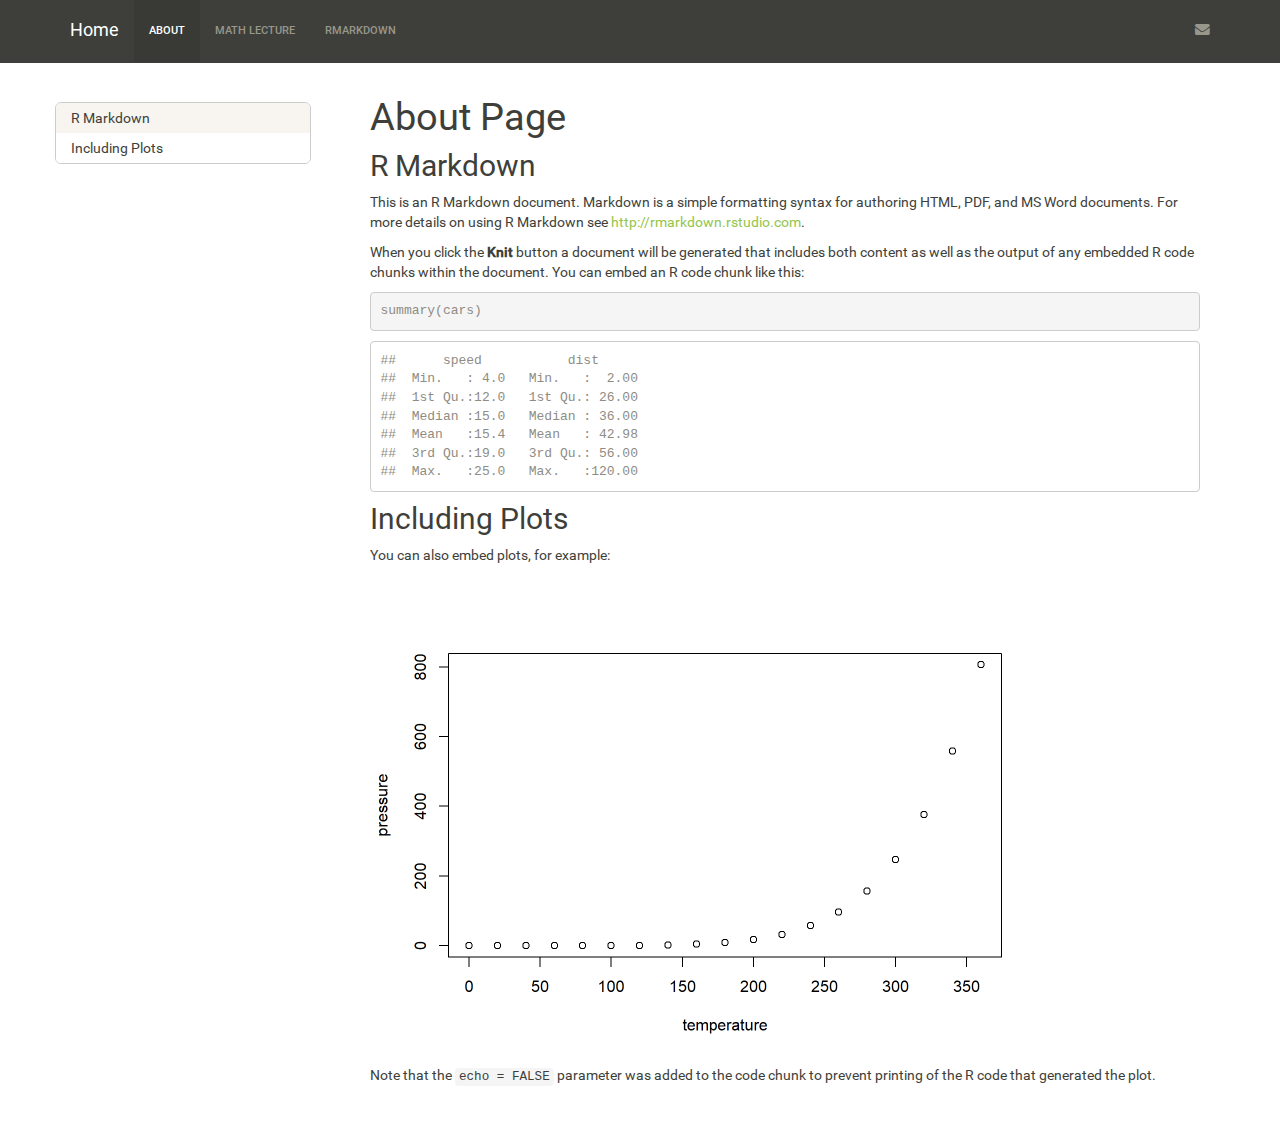
==== docs/about.html @ 28ce8237 "rm -f .git/index.lock" ====
<!DOCTYPE html>

<html>

<head>

<meta charset="utf-8" />
<meta name="generator" content="pandoc" />
<meta http-equiv="X-UA-Compatible" content="IE=EDGE" />




<title>About Page</title>

<script src="site_libs/header-attrs-2.11.3/header-attrs.js"></script>
<script src="site_libs/jquery-3.6.0/jquery-3.6.0.min.js"></script>
<meta name="viewport" content="width=device-width, initial-scale=1" />
<link href="site_libs/bootstrap-3.3.5/css/sandstone.min.css" rel="stylesheet" />
<script src="site_libs/bootstrap-3.3.5/js/bootstrap.min.js"></script>
<script src="site_libs/bootstrap-3.3.5/shim/html5shiv.min.js"></script>
<script src="site_libs/bootstrap-3.3.5/shim/respond.min.js"></script>
<style>h1 {font-size: 34px;}
       h1.title {font-size: 38px;}
       h2 {font-size: 30px;}
       h3 {font-size: 24px;}
       h4 {font-size: 18px;}
       h5 {font-size: 16px;}
       h6 {font-size: 12px;}
       code {color: inherit; background-color: rgba(0, 0, 0, 0.04);}
       pre:not([class]) { background-color: white }</style>
<script src="site_libs/jqueryui-1.11.4/jquery-ui.min.js"></script>
<link href="site_libs/tocify-1.9.1/jquery.tocify.css" rel="stylesheet" />
<script src="site_libs/tocify-1.9.1/jquery.tocify.js"></script>
<script src="site_libs/navigation-1.1/tabsets.js"></script>
<link href="site_libs/highlightjs-9.12.0/default.css" rel="stylesheet" />
<script src="site_libs/highlightjs-9.12.0/highlight.js"></script>
<link href="site_libs/font-awesome-5.1.0/css/all.css" rel="stylesheet" />
<link href="site_libs/font-awesome-5.1.0/css/v4-shims.css" rel="stylesheet" />

<style type="text/css">
  code{white-space: pre-wrap;}
  span.smallcaps{font-variant: small-caps;}
  span.underline{text-decoration: underline;}
  div.column{display: inline-block; vertical-align: top; width: 50%;}
  div.hanging-indent{margin-left: 1.5em; text-indent: -1.5em;}
  ul.task-list{list-style: none;}
    </style>

<style type="text/css">code{white-space: pre;}</style>
<script type="text/javascript">
if (window.hljs) {
  hljs.configure({languages: []});
  hljs.initHighlightingOnLoad();
  if (document.readyState && document.readyState === "complete") {
    window.setTimeout(function() { hljs.initHighlighting(); }, 0);
  }
}
</script>








<style type = "text/css">
.main-container {
  max-width: 940px;
  margin-left: auto;
  margin-right: auto;
}
img {
  max-width:100%;
}
.tabbed-pane {
  padding-top: 12px;
}
.html-widget {
  margin-bottom: 20px;
}
button.code-folding-btn:focus {
  outline: none;
}
summary {
  display: list-item;
}
pre code {
  padding: 0;
}
</style>


<style type="text/css">
.dropdown-submenu {
  position: relative;
}
.dropdown-submenu>.dropdown-menu {
  top: 0;
  left: 100%;
  margin-top: -6px;
  margin-left: -1px;
  border-radius: 0 6px 6px 6px;
}
.dropdown-submenu:hover>.dropdown-menu {
  display: block;
}
.dropdown-submenu>a:after {
  display: block;
  content: " ";
  float: right;
  width: 0;
  height: 0;
  border-color: transparent;
  border-style: solid;
  border-width: 5px 0 5px 5px;
  border-left-color: #cccccc;
  margin-top: 5px;
  margin-right: -10px;
}
.dropdown-submenu:hover>a:after {
  border-left-color: #adb5bd;
}
.dropdown-submenu.pull-left {
  float: none;
}
.dropdown-submenu.pull-left>.dropdown-menu {
  left: -100%;
  margin-left: 10px;
  border-radius: 6px 0 6px 6px;
}
</style>

<script type="text/javascript">
// manage active state of menu based on current page
$(document).ready(function () {
  // active menu anchor
  href = window.location.pathname
  href = href.substr(href.lastIndexOf('/') + 1)
  if (href === "")
    href = "index.html";
  var menuAnchor = $('a[href="' + href + '"]');

  // mark it active
  menuAnchor.tab('show');

  // if it's got a parent navbar menu mark it active as well
  menuAnchor.closest('li.dropdown').addClass('active');

  // Navbar adjustments
  var navHeight = $(".navbar").first().height() + 15;
  var style = document.createElement('style');
  var pt = "padding-top: " + navHeight + "px; ";
  var mt = "margin-top: -" + navHeight + "px; ";
  var css = "";
  // offset scroll position for anchor links (for fixed navbar)
  for (var i = 1; i <= 6; i++) {
    css += ".section h" + i + "{ " + pt + mt + "}\n";
  }
  style.innerHTML = "body {" + pt + "padding-bottom: 40px; }\n" + css;
  document.head.appendChild(style);
});
</script>

<!-- tabsets -->

<style type="text/css">
.tabset-dropdown > .nav-tabs {
  display: inline-table;
  max-height: 500px;
  min-height: 44px;
  overflow-y: auto;
  border: 1px solid #ddd;
  border-radius: 4px;
}

.tabset-dropdown > .nav-tabs > li.active:before {
  content: "";
  font-family: 'Glyphicons Halflings';
  display: inline-block;
  padding: 10px;
  border-right: 1px solid #ddd;
}

.tabset-dropdown > .nav-tabs.nav-tabs-open > li.active:before {
  content: "&#xe258;";
  border: none;
}

.tabset-dropdown > .nav-tabs.nav-tabs-open:before {
  content: "";
  font-family: 'Glyphicons Halflings';
  display: inline-block;
  padding: 10px;
  border-right: 1px solid #ddd;
}

.tabset-dropdown > .nav-tabs > li.active {
  display: block;
}

.tabset-dropdown > .nav-tabs > li > a,
.tabset-dropdown > .nav-tabs > li > a:focus,
.tabset-dropdown > .nav-tabs > li > a:hover {
  border: none;
  display: inline-block;
  border-radius: 4px;
  background-color: transparent;
}

.tabset-dropdown > .nav-tabs.nav-tabs-open > li {
  display: block;
  float: none;
}

.tabset-dropdown > .nav-tabs > li {
  display: none;
}
</style>

<!-- code folding -->



<style type="text/css">

#TOC {
  margin: 25px 0px 20px 0px;
}
@media (max-width: 768px) {
#TOC {
  position: relative;
  width: 100%;
}
}

@media print {
.toc-content {
  /* see https://github.com/w3c/csswg-drafts/issues/4434 */
  float: right;
}
}

.toc-content {
  padding-left: 30px;
  padding-right: 40px;
}

div.main-container {
  max-width: 1200px;
}

div.tocify {
  width: 20%;
  max-width: 260px;
  max-height: 85%;
}

@media (min-width: 768px) and (max-width: 991px) {
  div.tocify {
    width: 25%;
  }
}

@media (max-width: 767px) {
  div.tocify {
    width: 100%;
    max-width: none;
  }
}

.tocify ul, .tocify li {
  line-height: 20px;
}

.tocify-subheader .tocify-item {
  font-size: 0.90em;
}

.tocify .list-group-item {
  border-radius: 0px;
}


</style>



</head>

<body>


<div class="container-fluid main-container">


<!-- setup 3col/9col grid for toc_float and main content  -->
<div class="row">
<div class="col-xs-12 col-sm-4 col-md-3">
<div id="TOC" class="tocify">
</div>
</div>

<div class="toc-content col-xs-12 col-sm-8 col-md-9">




<div class="navbar navbar-default  navbar-fixed-top" role="navigation">
  <div class="container">
    <div class="navbar-header">
      <button type="button" class="navbar-toggle collapsed" data-toggle="collapse" data-target="#navbar">
        <span class="icon-bar"></span>
        <span class="icon-bar"></span>
        <span class="icon-bar"></span>
      </button>
      <a class="navbar-brand" href="index.html">Home</a>
    </div>
    <div id="navbar" class="navbar-collapse collapse">
      <ul class="nav navbar-nav">
        <li>
  <a href="about.html">About</a>
</li>
<li>
  <a href="absolute-values.html">Math Lecture</a>
</li>
<li>
  <a href="rmarkdown.html">RMarkdown</a>
</li>
      </ul>
      <ul class="nav navbar-nav navbar-right">
        <li>
  <a href="mailto:&lt;you@youremail.com&gt;">
    <span class="fa fa-envelope fa-lg"></span>
     
  </a>
</li>
      </ul>
    </div><!--/.nav-collapse -->
  </div><!--/.container -->
</div><!--/.navbar -->

<div id="header">



<h1 class="title toc-ignore">About Page</h1>

</div>


<div id="r-markdown" class="section level2">
<h2>R Markdown</h2>
<p>This is an R Markdown document. Markdown is a simple formatting syntax for authoring HTML, PDF, and MS Word documents. For more details on using R Markdown see <a href="http://rmarkdown.rstudio.com" class="uri">http://rmarkdown.rstudio.com</a>.</p>
<p>When you click the <strong>Knit</strong> button a document will be generated that includes both content as well as the output of any embedded R code chunks within the document. You can embed an R code chunk like this:</p>
<pre class="r"><code>summary(cars)</code></pre>
<pre><code>##      speed           dist       
##  Min.   : 4.0   Min.   :  2.00  
##  1st Qu.:12.0   1st Qu.: 26.00  
##  Median :15.0   Median : 36.00  
##  Mean   :15.4   Mean   : 42.98  
##  3rd Qu.:19.0   3rd Qu.: 56.00  
##  Max.   :25.0   Max.   :120.00</code></pre>
</div>
<div id="including-plots" class="section level2">
<h2>Including Plots</h2>
<p>You can also embed plots, for example:</p>
<p><img src="about_files/figure-html/pressure-1.png" width="672" /></p>
<p>Note that the <code>echo = FALSE</code> parameter was added to the code chunk to prevent printing of the R code that generated the plot.</p>
</div>



</div>
</div>

</div>

<script>

// add bootstrap table styles to pandoc tables
function bootstrapStylePandocTables() {
  $('tr.odd').parent('tbody').parent('table').addClass('table table-condensed');
}
$(document).ready(function () {
  bootstrapStylePandocTables();
});


</script>

<!-- tabsets -->

<script>
$(document).ready(function () {
  window.buildTabsets("TOC");
});

$(document).ready(function () {
  $('.tabset-dropdown > .nav-tabs > li').click(function () {
    $(this).parent().toggleClass('nav-tabs-open');
  });
});
</script>

<!-- code folding -->

<script>
$(document).ready(function ()  {

    // temporarily add toc-ignore selector to headers for the consistency with Pandoc
    $('.unlisted.unnumbered').addClass('toc-ignore')

    // move toc-ignore selectors from section div to header
    $('div.section.toc-ignore')
        .removeClass('toc-ignore')
        .children('h1,h2,h3,h4,h5').addClass('toc-ignore');

    // establish options
    var options = {
      selectors: "h1,h2",
      theme: "bootstrap3",
      context: '.toc-content',
      hashGenerator: function (text) {
        return text.replace(/[.\\/?&!#<>]/g, '').replace(/\s/g, '_');
      },
      ignoreSelector: ".toc-ignore",
      scrollTo: 0
    };
    options.showAndHide = true;
    options.smoothScroll = true;

    // tocify
    var toc = $("#TOC").tocify(options).data("toc-tocify");
});
</script>

<!-- dynamically load mathjax for compatibility with self-contained -->
<script>
  (function () {
    var script = document.createElement("script");
    script.type = "text/javascript";
    script.src  = "https://mathjax.rstudio.com/latest/MathJax.js?config=TeX-AMS-MML_HTMLorMML";
    document.getElementsByTagName("head")[0].appendChild(script);
  })();
</script>

</body>
</html>
---- docs/site_libs/bootstrap-3.3.5/css/sandstone.min.css ----
@font-face {
  font-family: 'Roboto';
  font-style: normal;
  font-weight: 400;
  src: url(fonts/Roboto.ttf) format('truetype');
}
@font-face {
  font-family: 'Roboto';
  font-style: normal;
  font-weight: 500;
  src: url(fonts/RobotoMedium.ttf) format('truetype');
}

/*!
 * bootswatch v3.3.6
 * Homepage: http://bootswatch.com
 * Copyright 2012-2015 Thomas Park
 * Licensed under MIT
 * Based on Bootstrap
*//*!
 * Bootstrap v3.3.6 (http://getbootstrap.com)
 * Copyright 2011-2015 Twitter, Inc.
 * Licensed under MIT (https://github.com/twbs/bootstrap/blob/master/LICENSE)
 *//*! normalize.css v3.0.3 | MIT License | github.com/necolas/normalize.css */html{font-family:sans-serif;-ms-text-size-adjust:100%;-webkit-text-size-adjust:100%}body{margin:0}article,aside,details,figcaption,figure,footer,header,hgroup,main,menu,nav,section,summary{display:block}audio,canvas,progress,video{display:inline-block;vertical-align:baseline}audio:not([controls]){display:none;height:0}[hidden],template{display:none}a{background-color:transparent}a:active,a:hover{outline:0}abbr[title]{border-bottom:1px dotted}b,strong{font-weight:bold}dfn{font-style:italic}h1{font-size:2em;margin:0.67em 0}mark{background:#ff0;color:#000}small{font-size:80%}sub,sup{font-size:75%;line-height:0;position:relative;vertical-align:baseline}sup{top:-0.5em}sub{bottom:-0.25em}img{border:0}svg:not(:root){overflow:hidden}figure{margin:1em 40px}hr{-webkit-box-sizing:content-box;-moz-box-sizing:content-box;box-sizing:content-box;height:0}pre{overflow:auto}code,kbd,pre,samp{font-family:monospace, monospace;font-size:1em}button,input,optgroup,select,textarea{color:inherit;font:inherit;margin:0}button{overflow:visible}button,select{text-transform:none}button,html input[type="button"],input[type="reset"],input[type="submit"]{-webkit-appearance:button;cursor:pointer}button[disabled],html input[disabled]{cursor:default}button::-moz-focus-inner,input::-moz-focus-inner{border:0;padding:0}input{line-height:normal}input[type="checkbox"],input[type="radio"]{-webkit-box-sizing:border-box;-moz-box-sizing:border-box;box-sizing:border-box;padding:0}input[type="number"]::-webkit-inner-spin-button,input[type="number"]::-webkit-outer-spin-button{height:auto}input[type="search"]{-webkit-appearance:textfield;-webkit-box-sizing:content-box;-moz-box-sizing:content-box;box-sizing:content-box}input[type="search"]::-webkit-search-cancel-button,input[type="search"]::-webkit-search-decoration{-webkit-appearance:none}fieldset{border:1px solid #c0c0c0;margin:0 2px;padding:0.35em 0.625em 0.75em}legend{border:0;padding:0}textarea{overflow:auto}optgroup{font-weight:bold}table{border-collapse:collapse;border-spacing:0}td,th{padding:0}/*! Source: https://github.com/h5bp/html5-boilerplate/blob/master/src/css/main.css */@media print{*,*:before,*:after{background:transparent !important;color:#000 !important;-webkit-box-shadow:none !important;box-shadow:none !important;text-shadow:none !important}a,a:visited{text-decoration:underline}a[href]:after{content:" (" attr(href) ")"}abbr[title]:after{content:" (" attr(title) ")"}a[href^="#"]:after,a[href^="javascript:"]:after{content:""}pre,blockquote{border:1px solid #999;page-break-inside:avoid}thead{display:table-header-group}tr,img{page-break-inside:avoid}img{max-width:100% !important}p,h2,h3{orphans:3;widows:3}h2,h3{page-break-after:avoid}.navbar{display:none}.btn>.caret,.dropup>.btn>.caret{border-top-color:#000 !important}.label{border:1px solid #000}.table{border-collapse:collapse !important}.table td,.table th{background-color:#fff !important}.table-bordered th,.table-bordered td{border:1px solid #ddd !important}}@font-face{font-family:'Glyphicons Halflings';src:url('../fonts/glyphicons-halflings-regular.eot');src:url('../fonts/glyphicons-halflings-regular.eot?#iefix') format('embedded-opentype'),url('../fonts/glyphicons-halflings-regular.woff') format('woff'),url('../fonts/glyphicons-halflings-regular.ttf') format('truetype'),url('../fonts/glyphicons-halflings-regular.svg#glyphicons_halflingsregular') format('svg')}.glyphicon{position:relative;top:1px;display:inline-block;font-family:'Glyphicons Halflings';font-style:normal;font-weight:normal;line-height:1;-webkit-font-smoothing:antialiased;-moz-osx-font-smoothing:grayscale}.glyphicon-asterisk:before{content:"\002a"}.glyphicon-plus:before{content:"\002b"}.glyphicon-euro:before,.glyphicon-eur:before{content:"\20ac"}.glyphicon-minus:before{content:"\2212"}.glyphicon-cloud:before{content:"\2601"}.glyphicon-envelope:before{content:"\2709"}.glyphicon-pencil:before{content:"\270f"}.glyphicon-glass:before{content:"\e001"}.glyphicon-music:before{content:"\e002"}.glyphicon-search:before{content:"\e003"}.glyphicon-heart:before{content:"\e005"}.glyphicon-star:before{content:"\e006"}.glyphicon-star-empty:before{content:"\e007"}.glyphicon-user:before{content:"\e008"}.glyphicon-film:before{content:"\e009"}.glyphicon-th-large:before{content:"\e010"}.glyphicon-th:before{content:"\e011"}.glyphicon-th-list:before{content:"\e012"}.glyphicon-ok:before{content:"\e013"}.glyphicon-remove:before{content:"\e014"}.glyphicon-zoom-in:before{content:"\e015"}.glyphicon-zoom-out:before{content:"\e016"}.glyphicon-off:before{content:"\e017"}.glyphicon-signal:before{content:"\e018"}.glyphicon-cog:before{content:"\e019"}.glyphicon-trash:before{content:"\e020"}.glyphicon-home:before{content:"\e021"}.glyphicon-file:before{content:"\e022"}.glyphicon-time:before{content:"\e023"}.glyphicon-road:before{content:"\e024"}.glyphicon-download-alt:before{content:"\e025"}.glyphicon-download:before{content:"\e026"}.glyphicon-upload:before{content:"\e027"}.glyphicon-inbox:before{content:"\e028"}.glyphicon-play-circle:before{content:"\e029"}.glyphicon-repeat:before{content:"\e030"}.glyphicon-refresh:before{content:"\e031"}.glyphicon-list-alt:before{content:"\e032"}.glyphicon-lock:before{content:"\e033"}.glyphicon-flag:before{content:"\e034"}.glyphicon-headphones:before{content:"\e035"}.glyphicon-volume-off:before{content:"\e036"}.glyphicon-volume-down:before{content:"\e037"}.glyphicon-volume-up:before{content:"\e038"}.glyphicon-qrcode:before{content:"\e039"}.glyphicon-barcode:before{content:"\e040"}.glyphicon-tag:before{content:"\e041"}.glyphicon-tags:before{content:"\e042"}.glyphicon-book:before{content:"\e043"}.glyphicon-bookmark:before{content:"\e044"}.glyphicon-print:before{content:"\e045"}.glyphicon-camera:before{content:"\e046"}.glyphicon-font:before{content:"\e047"}.glyphicon-bold:before{content:"\e048"}.glyphicon-italic:before{content:"\e049"}.glyphicon-text-height:before{content:"\e050"}.glyphicon-text-width:before{content:"\e051"}.glyphicon-align-left:before{content:"\e052"}.glyphicon-align-center:before{content:"\e053"}.glyphicon-align-right:before{content:"\e054"}.glyphicon-align-justify:before{content:"\e055"}.glyphicon-list:before{content:"\e056"}.glyphicon-indent-left:before{content:"\e057"}.glyphicon-indent-right:before{content:"\e058"}.glyphicon-facetime-video:before{content:"\e059"}.glyphicon-picture:before{content:"\e060"}.glyphicon-map-marker:before{content:"\e062"}.glyphicon-adjust:before{content:"\e063"}.glyphicon-tint:before{content:"\e064"}.glyphicon-edit:before{content:"\e065"}.glyphicon-share:before{content:"\e066"}.glyphicon-check:before{content:"\e067"}.glyphicon-move:before{content:"\e068"}.glyphicon-step-backward:before{content:"\e069"}.glyphicon-fast-backward:before{content:"\e070"}.glyphicon-backward:before{content:"\e071"}.glyphicon-play:before{content:"\e072"}.glyphicon-pause:before{content:"\e073"}.glyphicon-stop:before{content:"\e074"}.glyphicon-forward:before{content:"\e075"}.glyphicon-fast-forward:before{content:"\e076"}.glyphicon-step-forward:before{content:"\e077"}.glyphicon-eject:before{content:"\e078"}.glyphicon-chevron-left:before{content:"\e079"}.glyphicon-chevron-right:before{content:"\e080"}.glyphicon-plus-sign:before{content:"\e081"}.glyphicon-minus-sign:before{content:"\e082"}.glyphicon-remove-sign:before{content:"\e083"}.glyphicon-ok-sign:before{content:"\e084"}.glyphicon-question-sign:before{content:"\e085"}.glyphicon-info-sign:before{content:"\e086"}.glyphicon-screenshot:before{content:"\e087"}.glyphicon-remove-circle:before{content:"\e088"}.glyphicon-ok-circle:before{content:"\e089"}.glyphicon-ban-circle:before{content:"\e090"}.glyphicon-arrow-left:before{content:"\e091"}.glyphicon-arrow-right:before{content:"\e092"}.glyphicon-arrow-up:before{content:"\e093"}.glyphicon-arrow-down:before{content:"\e094"}.glyphicon-share-alt:before{content:"\e095"}.glyphicon-resize-full:before{content:"\e096"}.glyphicon-resize-small:before{content:"\e097"}.glyphicon-exclamation-sign:before{content:"\e101"}.glyphicon-gift:before{content:"\e102"}.glyphicon-leaf:before{content:"\e103"}.glyphicon-fire:before{content:"\e104"}.glyphicon-eye-open:before{content:"\e105"}.glyphicon-eye-close:before{content:"\e106"}.glyphicon-warning-sign:before{content:"\e107"}.glyphicon-plane:before{content:"\e108"}.glyphicon-calendar:before{content:"\e109"}.glyphicon-random:before{content:"\e110"}.glyphicon-comment:before{content:"\e111"}.glyphicon-magnet:before{content:"\e112"}.glyphicon-chevron-up:before{content:"\e113"}.glyphicon-chevron-down:before{content:"\e114"}.glyphicon-retweet:before{content:"\e115"}.glyphicon-shopping-cart:before{content:"\e116"}.glyphicon-folder-close:before{content:"\e117"}.glyphicon-folder-open:before{content:"\e118"}.glyphicon-resize-vertical:before{content:"\e119"}.glyphicon-resize-horizontal:before{content:"\e120"}.glyphicon-hdd:before{content:"\e121"}.glyphicon-bullhorn:before{content:"\e122"}.glyphicon-bell:before{content:"\e123"}.glyphicon-certificate:before{content:"\e124"}.glyphicon-thumbs-up:before{content:"\e125"}.glyphicon-thumbs-down:before{content:"\e126"}.glyphicon-hand-right:before{content:"\e127"}.glyphicon-hand-left:before{content:"\e128"}.glyphicon-hand-up:before{content:"\e129"}.glyphicon-hand-down:before{content:"\e130"}.glyphicon-circle-arrow-right:before{content:"\e131"}.glyphicon-circle-arrow-left:before{content:"\e132"}.glyphicon-circle-arrow-up:before{content:"\e133"}.glyphicon-circle-arrow-down:before{content:"\e134"}.glyphicon-globe:before{content:"\e135"}.glyphicon-wrench:before{content:"\e136"}.glyphicon-tasks:before{content:"\e137"}.glyphicon-filter:before{content:"\e138"}.glyphicon-briefcase:before{content:"\e139"}.glyphicon-fullscreen:before{content:"\e140"}.glyphicon-dashboard:before{content:"\e141"}.glyphicon-paperclip:before{content:"\e142"}.glyphicon-heart-empty:before{content:"\e143"}.glyphicon-link:before{content:"\e144"}.glyphicon-phone:before{content:"\e145"}.glyphicon-pushpin:before{content:"\e146"}.glyphicon-usd:before{content:"\e148"}.glyphicon-gbp:before{content:"\e149"}.glyphicon-sort:before{content:"\e150"}.glyphicon-sort-by-alphabet:before{content:"\e151"}.glyphicon-sort-by-alphabet-alt:before{content:"\e152"}.glyphicon-sort-by-order:before{content:"\e153"}.glyphicon-sort-by-order-alt:before{content:"\e154"}.glyphicon-sort-by-attributes:before{content:"\e155"}.glyphicon-sort-by-attributes-alt:before{content:"\e156"}.glyphicon-unchecked:before{content:"\e157"}.glyphicon-expand:before{content:"\e158"}.glyphicon-collapse-down:before{content:"\e159"}.glyphicon-collapse-up:before{content:"\e160"}.glyphicon-log-in:before{content:"\e161"}.glyphicon-flash:before{content:"\e162"}.glyphicon-log-out:before{content:"\e163"}.glyphicon-new-window:before{content:"\e164"}.glyphicon-record:before{content:"\e165"}.glyphicon-save:before{content:"\e166"}.glyphicon-open:before{content:"\e167"}.glyphicon-saved:before{content:"\e168"}.glyphicon-import:before{content:"\e169"}.glyphicon-export:before{content:"\e170"}.glyphicon-send:before{content:"\e171"}.glyphicon-floppy-disk:before{content:"\e172"}.glyphicon-floppy-saved:before{content:"\e173"}.glyphicon-floppy-remove:before{content:"\e174"}.glyphicon-floppy-save:before{content:"\e175"}.glyphicon-floppy-open:before{content:"\e176"}.glyphicon-credit-card:before{content:"\e177"}.glyphicon-transfer:before{content:"\e178"}.glyphicon-cutlery:before{content:"\e179"}.glyphicon-header:before{content:"\e180"}.glyphicon-compressed:before{content:"\e181"}.glyphicon-earphone:before{content:"\e182"}.glyphicon-phone-alt:before{content:"\e183"}.glyphicon-tower:before{content:"\e184"}.glyphicon-stats:before{content:"\e185"}.glyphicon-sd-video:before{content:"\e186"}.glyphicon-hd-video:before{content:"\e187"}.glyphicon-subtitles:before{content:"\e188"}.glyphicon-sound-stereo:before{content:"\e189"}.glyphicon-sound-dolby:before{content:"\e190"}.glyphicon-sound-5-1:before{content:"\e191"}.glyphicon-sound-6-1:before{content:"\e192"}.glyphicon-sound-7-1:before{content:"\e193"}.glyphicon-copyright-mark:before{content:"\e194"}.glyphicon-registration-mark:before{content:"\e195"}.glyphicon-cloud-download:before{content:"\e197"}.glyphicon-cloud-upload:before{content:"\e198"}.glyphicon-tree-conifer:before{content:"\e199"}.glyphicon-tree-deciduous:before{content:"\e200"}.glyphicon-cd:before{content:"\e201"}.glyphicon-save-file:before{content:"\e202"}.glyphicon-open-file:before{content:"\e203"}.glyphicon-level-up:before{content:"\e204"}.glyphicon-copy:before{content:"\e205"}.glyphicon-paste:before{content:"\e206"}.glyphicon-alert:before{content:"\e209"}.glyphicon-equalizer:before{content:"\e210"}.glyphicon-king:before{content:"\e211"}.glyphicon-queen:before{content:"\e212"}.glyphicon-pawn:before{content:"\e213"}.glyphicon-bishop:before{content:"\e214"}.glyphicon-knight:before{content:"\e215"}.glyphicon-baby-formula:before{content:"\e216"}.glyphicon-tent:before{content:"\26fa"}.glyphicon-blackboard:before{content:"\e218"}.glyphicon-bed:before{content:"\e219"}.glyphicon-apple:before{content:"\f8ff"}.glyphicon-erase:before{content:"\e221"}.glyphicon-hourglass:before{content:"\231b"}.glyphicon-lamp:before{content:"\e223"}.glyphicon-duplicate:before{content:"\e224"}.glyphicon-piggy-bank:before{content:"\e225"}.glyphicon-scissors:before{content:"\e226"}.glyphicon-bitcoin:before{content:"\e227"}.glyphicon-btc:before{content:"\e227"}.glyphicon-xbt:before{content:"\e227"}.glyphicon-yen:before{content:"\00a5"}.glyphicon-jpy:before{content:"\00a5"}.glyphicon-ruble:before{content:"\20bd"}.glyphicon-rub:before{content:"\20bd"}.glyphicon-scale:before{content:"\e230"}.glyphicon-ice-lolly:before{content:"\e231"}.glyphicon-ice-lolly-tasted:before{content:"\e232"}.glyphicon-education:before{content:"\e233"}.glyphicon-option-horizontal:before{content:"\e234"}.glyphicon-option-vertical:before{content:"\e235"}.glyphicon-menu-hamburger:before{content:"\e236"}.glyphicon-modal-window:before{content:"\e237"}.glyphicon-oil:before{content:"\e238"}.glyphicon-grain:before{content:"\e239"}.glyphicon-sunglasses:before{content:"\e240"}.glyphicon-text-size:before{content:"\e241"}.glyphicon-text-color:before{content:"\e242"}.glyphicon-text-background:before{content:"\e243"}.glyphicon-object-align-top:before{content:"\e244"}.glyphicon-object-align-bottom:before{content:"\e245"}.glyphicon-object-align-horizontal:before{content:"\e246"}.glyphicon-object-align-left:before{content:"\e247"}.glyphicon-object-align-vertical:before{content:"\e248"}.glyphicon-object-align-right:before{content:"\e249"}.glyphicon-triangle-right:before{content:"\e250"}.glyphicon-triangle-left:before{content:"\e251"}.glyphicon-triangle-bottom:before{content:"\e252"}.glyphicon-triangle-top:before{content:"\e253"}.glyphicon-console:before{content:"\e254"}.glyphicon-superscript:before{content:"\e255"}.glyphicon-subscript:before{content:"\e256"}.glyphicon-menu-left:before{content:"\e257"}.glyphicon-menu-right:before{content:"\e258"}.glyphicon-menu-down:before{content:"\e259"}.glyphicon-menu-up:before{content:"\e260"}*{-webkit-box-sizing:border-box;-moz-box-sizing:border-box;box-sizing:border-box}*:before,*:after{-webkit-box-sizing:border-box;-moz-box-sizing:border-box;box-sizing:border-box}html{font-size:10px;-webkit-tap-highlight-color:rgba(0,0,0,0)}body{font-family:"Roboto","Helvetica Neue",Helvetica,Arial,sans-serif;font-size:14px;line-height:1.42857143;color:#3e3f3a;background-color:#ffffff}input,button,select,textarea{font-family:inherit;font-size:inherit;line-height:inherit}a{color:#93c54b;text-decoration:none}a:hover,a:focus{color:#79a736;text-decoration:underline}a:focus{outline:thin dotted;outline:5px auto -webkit-focus-ring-color;outline-offset:-2px}figure{margin:0}img{vertical-align:middle}.img-responsive,.thumbnail>img,.thumbnail a>img,.carousel-inner>.item>img,.carousel-inner>.item>a>img{display:block;max-width:100%;height:auto}.img-rounded{border-radius:6px}.img-thumbnail{padding:4px;line-height:1.42857143;background-color:#f8f5f0;border:1px solid #dfd7ca;border-radius:4px;-webkit-transition:all .2s ease-in-out;-o-transition:all .2s ease-in-out;transition:all .2s ease-in-out;display:inline-block;max-width:100%;height:auto}.img-circle{border-radius:50%}hr{margin-top:20px;margin-bottom:20px;border:0;border-top:1px solid #f8f5f0}.sr-only{position:absolute;width:1px;height:1px;margin:-1px;padding:0;overflow:hidden;clip:rect(0, 0, 0, 0);border:0}.sr-only-focusable:active,.sr-only-focusable:focus{position:static;width:auto;height:auto;margin:0;overflow:visible;clip:auto}[role="button"]{cursor:pointer}h1,h2,h3,h4,h5,h6,.h1,.h2,.h3,.h4,.h5,.h6{font-family:inherit;font-weight:400;line-height:1.1;color:inherit}h1 small,h2 small,h3 small,h4 small,h5 small,h6 small,.h1 small,.h2 small,.h3 small,.h4 small,.h5 small,.h6 small,h1 .small,h2 .small,h3 .small,h4 .small,h5 .small,h6 .small,.h1 .small,.h2 .small,.h3 .small,.h4 .small,.h5 .small,.h6 .small{font-weight:normal;line-height:1;color:#98978b}h1,.h1,h2,.h2,h3,.h3{margin-top:20px;margin-bottom:10px}h1 small,.h1 small,h2 small,.h2 small,h3 small,.h3 small,h1 .small,.h1 .small,h2 .small,.h2 .small,h3 .small,.h3 .small{font-size:65%}h4,.h4,h5,.h5,h6,.h6{margin-top:10px;margin-bottom:10px}h4 small,.h4 small,h5 small,.h5 small,h6 small,.h6 small,h4 .small,.h4 .small,h5 .small,.h5 .small,h6 .small,.h6 .small{font-size:75%}h1,.h1{font-size:36px}h2,.h2{font-size:30px}h3,.h3{font-size:24px}h4,.h4{font-size:18px}h5,.h5{font-size:14px}h6,.h6{font-size:12px}p{margin:0 0 10px}.lead{margin-bottom:20px;font-size:16px;font-weight:300;line-height:1.4}@media (min-width:768px){.lead{font-size:21px}}small,.small{font-size:85%}mark,.mark{background-color:#fcf8e3;padding:.2em}.text-left{text-align:left}.text-right{text-align:right}.text-center{text-align:center}.text-justify{text-align:justify}.text-nowrap{white-space:nowrap}.text-lowercase{text-transform:lowercase}.text-uppercase{text-transform:uppercase}.text-capitalize{text-transform:capitalize}.text-muted{color:#98978b}.text-primary{color:#325d88}a.text-primary:hover,a.text-primary:focus{color:#244363}.text-success{color:#93c54b}a.text-success:hover,a.text-success:focus{color:#79a736}.text-info{color:#29abe0}a.text-info:hover,a.text-info:focus{color:#1b8dbb}.text-warning{color:#f47c3c}a.text-warning:hover,a.text-warning:focus{color:#ef5c0e}.text-danger{color:#d9534f}a.text-danger:hover,a.text-danger:focus{color:#c9302c}.bg-primary{color:#fff;background-color:#325d88}a.bg-primary:hover,a.bg-primary:focus{background-color:#244363}.bg-success{background-color:#dff0d8}a.bg-success:hover,a.bg-success:focus{background-color:#c1e2b3}.bg-info{background-color:#d9edf7}a.bg-info:hover,a.bg-info:focus{background-color:#afd9ee}.bg-warning{background-color:#fcf8e3}a.bg-warning:hover,a.bg-warning:focus{background-color:#f7ecb5}.bg-danger{background-color:#f2dede}a.bg-danger:hover,a.bg-danger:focus{background-color:#e4b9b9}.page-header{padding-bottom:9px;margin:40px 0 20px;border-bottom:1px solid #f8f5f0}ul,ol{margin-top:0;margin-bottom:10px}ul ul,ol ul,ul ol,ol ol{margin-bottom:0}.list-unstyled{padding-left:0;list-style:none}.list-inline{padding-left:0;list-style:none;margin-left:-5px}.list-inline>li{display:inline-block;padding-left:5px;padding-right:5px}dl{margin-top:0;margin-bottom:20px}dt,dd{line-height:1.42857143}dt{font-weight:bold}dd{margin-left:0}@media (min-width:768px){.dl-horizontal dt{float:left;width:160px;clear:left;text-align:right;overflow:hidden;text-overflow:ellipsis;white-space:nowrap}.dl-horizontal dd{margin-left:180px}}abbr[title],abbr[data-original-title]{cursor:help;border-bottom:1px dotted #98978b}.initialism{font-size:90%;text-transform:uppercase}blockquote{padding:10px 20px;margin:0 0 20px;font-size:17.5px;border-left:5px solid #dfd7ca}blockquote p:last-child,blockquote ul:last-child,blockquote ol:last-child{margin-bottom:0}blockquote footer,blockquote small,blockquote .small{display:block;font-size:80%;line-height:1.42857143;color:#3e3f3a}blockquote footer:before,blockquote small:before,blockquote .small:before{content:'\2014 \00A0'}.blockquote-reverse,blockquote.pull-right{padding-right:15px;padding-left:0;border-right:5px solid #dfd7ca;border-left:0;text-align:right}.blockquote-reverse footer:before,blockquote.pull-right footer:before,.blockquote-reverse small:before,blockquote.pull-right small:before,.blockquote-reverse .small:before,blockquote.pull-right .small:before{content:''}.blockquote-reverse footer:after,blockquote.pull-right footer:after,.blockquote-reverse small:after,blockquote.pull-right small:after,.blockquote-reverse .small:after,blockquote.pull-right .small:after{content:'\00A0 \2014'}address{margin-bottom:20px;font-style:normal;line-height:1.42857143}code,kbd,pre,samp{font-family:monospace}code{padding:2px 4px;font-size:90%;color:#c7254e;background-color:#f9f2f4;border-radius:4px}kbd{padding:2px 4px;font-size:90%;color:#ffffff;background-color:#333333;border-radius:3px;-webkit-box-shadow:inset 0 -1px 0 rgba(0,0,0,0.25);box-shadow:inset 0 -1px 0 rgba(0,0,0,0.25)}kbd kbd{padding:0;font-size:100%;font-weight:bold;-webkit-box-shadow:none;box-shadow:none}pre{display:block;padding:9.5px;margin:0 0 10px;font-size:13px;line-height:1.42857143;word-break:break-all;word-wrap:break-word;color:#8e8c84;background-color:#f5f5f5;border:1px solid #cccccc;border-radius:4px}pre code{padding:0;font-size:inherit;color:inherit;white-space:pre-wrap;background-color:transparent;border-radius:0}.pre-scrollable{max-height:340px;overflow-y:scroll}.container{margin-right:auto;margin-left:auto;padding-left:15px;padding-right:15px}@media (min-width:768px){.container{width:750px}}@media (min-width:992px){.container{width:970px}}@media (min-width:1200px){.container{width:1170px}}.container-fluid{margin-right:auto;margin-left:auto;padding-left:15px;padding-right:15px}.row{margin-left:-15px;margin-right:-15px}.col-xs-1,.col-sm-1,.col-md-1,.col-lg-1,.col-xs-2,.col-sm-2,.col-md-2,.col-lg-2,.col-xs-3,.col-sm-3,.col-md-3,.col-lg-3,.col-xs-4,.col-sm-4,.col-md-4,.col-lg-4,.col-xs-5,.col-sm-5,.col-md-5,.col-lg-5,.col-xs-6,.col-sm-6,.col-md-6,.col-lg-6,.col-xs-7,.col-sm-7,.col-md-7,.col-lg-7,.col-xs-8,.col-sm-8,.col-md-8,.col-lg-8,.col-xs-9,.col-sm-9,.col-md-9,.col-lg-9,.col-xs-10,.col-sm-10,.col-md-10,.col-lg-10,.col-xs-11,.col-sm-11,.col-md-11,.col-lg-11,.col-xs-12,.col-sm-12,.col-md-12,.col-lg-12{position:relative;min-height:1px;padding-left:15px;padding-right:15px}.col-xs-1,.col-xs-2,.col-xs-3,.col-xs-4,.col-xs-5,.col-xs-6,.col-xs-7,.col-xs-8,.col-xs-9,.col-xs-10,.col-xs-11,.col-xs-12{float:left}.col-xs-12{width:100%}.col-xs-11{width:91.66666667%}.col-xs-10{width:83.33333333%}.col-xs-9{width:75%}.col-xs-8{width:66.66666667%}.col-xs-7{width:58.33333333%}.col-xs-6{width:50%}.col-xs-5{width:41.66666667%}.col-xs-4{width:33.33333333%}.col-xs-3{width:25%}.col-xs-2{width:16.66666667%}.col-xs-1{width:8.33333333%}.col-xs-pull-12{right:100%}.col-xs-pull-11{right:91.66666667%}.col-xs-pull-10{right:83.33333333%}.col-xs-pull-9{right:75%}.col-xs-pull-8{right:66.66666667%}.col-xs-pull-7{right:58.33333333%}.col-xs-pull-6{right:50%}.col-xs-pull-5{right:41.66666667%}.col-xs-pull-4{right:33.33333333%}.col-xs-pull-3{right:25%}.col-xs-pull-2{right:16.66666667%}.col-xs-pull-1{right:8.33333333%}.col-xs-pull-0{right:auto}.col-xs-push-12{left:100%}.col-xs-push-11{left:91.66666667%}.col-xs-push-10{left:83.33333333%}.col-xs-push-9{left:75%}.col-xs-push-8{left:66.66666667%}.col-xs-push-7{left:58.33333333%}.col-xs-push-6{left:50%}.col-xs-push-5{left:41.66666667%}.col-xs-push-4{left:33.33333333%}.col-xs-push-3{left:25%}.col-xs-push-2{left:16.66666667%}.col-xs-push-1{left:8.33333333%}.col-xs-push-0{left:auto}.col-xs-offset-12{margin-left:100%}.col-xs-offset-11{margin-left:91.66666667%}.col-xs-offset-10{margin-left:83.33333333%}.col-xs-offset-9{margin-left:75%}.col-xs-offset-8{margin-left:66.66666667%}.col-xs-offset-7{margin-left:58.33333333%}.col-xs-offset-6{margin-left:50%}.col-xs-offset-5{margin-left:41.66666667%}.col-xs-offset-4{margin-left:33.33333333%}.col-xs-offset-3{margin-left:25%}.col-xs-offset-2{margin-left:16.66666667%}.col-xs-offset-1{margin-left:8.33333333%}.col-xs-offset-0{margin-left:0%}@media (min-width:768px){.col-sm-1,.col-sm-2,.col-sm-3,.col-sm-4,.col-sm-5,.col-sm-6,.col-sm-7,.col-sm-8,.col-sm-9,.col-sm-10,.col-sm-11,.col-sm-12{float:left}.col-sm-12{width:100%}.col-sm-11{width:91.66666667%}.col-sm-10{width:83.33333333%}.col-sm-9{width:75%}.col-sm-8{width:66.66666667%}.col-sm-7{width:58.33333333%}.col-sm-6{width:50%}.col-sm-5{width:41.66666667%}.col-sm-4{width:33.33333333%}.col-sm-3{width:25%}.col-sm-2{width:16.66666667%}.col-sm-1{width:8.33333333%}.col-sm-pull-12{right:100%}.col-sm-pull-11{right:91.66666667%}.col-sm-pull-10{right:83.33333333%}.col-sm-pull-9{right:75%}.col-sm-pull-8{right:66.66666667%}.col-sm-pull-7{right:58.33333333%}.col-sm-pull-6{right:50%}.col-sm-pull-5{right:41.66666667%}.col-sm-pull-4{right:33.33333333%}.col-sm-pull-3{right:25%}.col-sm-pull-2{right:16.66666667%}.col-sm-pull-1{right:8.33333333%}.col-sm-pull-0{right:auto}.col-sm-push-12{left:100%}.col-sm-push-11{left:91.66666667%}.col-sm-push-10{left:83.33333333%}.col-sm-push-9{left:75%}.col-sm-push-8{left:66.66666667%}.col-sm-push-7{left:58.33333333%}.col-sm-push-6{left:50%}.col-sm-push-5{left:41.66666667%}.col-sm-push-4{left:33.33333333%}.col-sm-push-3{left:25%}.col-sm-push-2{left:16.66666667%}.col-sm-push-1{left:8.33333333%}.col-sm-push-0{left:auto}.col-sm-offset-12{margin-left:100%}.col-sm-offset-11{margin-left:91.66666667%}.col-sm-offset-10{margin-left:83.33333333%}.col-sm-offset-9{margin-left:75%}.col-sm-offset-8{margin-left:66.66666667%}.col-sm-offset-7{margin-left:58.33333333%}.col-sm-offset-6{margin-left:50%}.col-sm-offset-5{margin-left:41.66666667%}.col-sm-offset-4{margin-left:33.33333333%}.col-sm-offset-3{margin-left:25%}.col-sm-offset-2{margin-left:16.66666667%}.col-sm-offset-1{margin-left:8.33333333%}.col-sm-offset-0{margin-left:0%}}@media (min-width:992px){.col-md-1,.col-md-2,.col-md-3,.col-md-4,.col-md-5,.col-md-6,.col-md-7,.col-md-8,.col-md-9,.col-md-10,.col-md-11,.col-md-12{float:left}.col-md-12{width:100%}.col-md-11{width:91.66666667%}.col-md-10{width:83.33333333%}.col-md-9{width:75%}.col-md-8{width:66.66666667%}.col-md-7{width:58.33333333%}.col-md-6{width:50%}.col-md-5{width:41.66666667%}.col-md-4{width:33.33333333%}.col-md-3{width:25%}.col-md-2{width:16.66666667%}.col-md-1{width:8.33333333%}.col-md-pull-12{right:100%}.col-md-pull-11{right:91.66666667%}.col-md-pull-10{right:83.33333333%}.col-md-pull-9{right:75%}.col-md-pull-8{right:66.66666667%}.col-md-pull-7{right:58.33333333%}.col-md-pull-6{right:50%}.col-md-pull-5{right:41.66666667%}.col-md-pull-4{right:33.33333333%}.col-md-pull-3{right:25%}.col-md-pull-2{right:16.66666667%}.col-md-pull-1{right:8.33333333%}.col-md-pull-0{right:auto}.col-md-push-12{left:100%}.col-md-push-11{left:91.66666667%}.col-md-push-10{left:83.33333333%}.col-md-push-9{left:75%}.col-md-push-8{left:66.66666667%}.col-md-push-7{left:58.33333333%}.col-md-push-6{left:50%}.col-md-push-5{left:41.66666667%}.col-md-push-4{left:33.33333333%}.col-md-push-3{left:25%}.col-md-push-2{left:16.66666667%}.col-md-push-1{left:8.33333333%}.col-md-push-0{left:auto}.col-md-offset-12{margin-left:100%}.col-md-offset-11{margin-left:91.66666667%}.col-md-offset-10{margin-left:83.33333333%}.col-md-offset-9{margin-left:75%}.col-md-offset-8{margin-left:66.66666667%}.col-md-offset-7{margin-left:58.33333333%}.col-md-offset-6{margin-left:50%}.col-md-offset-5{margin-left:41.66666667%}.col-md-offset-4{margin-left:33.33333333%}.col-md-offset-3{margin-left:25%}.col-md-offset-2{margin-left:16.66666667%}.col-md-offset-1{margin-left:8.33333333%}.col-md-offset-0{margin-left:0%}}@media (min-width:1200px){.col-lg-1,.col-lg-2,.col-lg-3,.col-lg-4,.col-lg-5,.col-lg-6,.col-lg-7,.col-lg-8,.col-lg-9,.col-lg-10,.col-lg-11,.col-lg-12{float:left}.col-lg-12{width:100%}.col-lg-11{width:91.66666667%}.col-lg-10{width:83.33333333%}.col-lg-9{width:75%}.col-lg-8{width:66.66666667%}.col-lg-7{width:58.33333333%}.col-lg-6{width:50%}.col-lg-5{width:41.66666667%}.col-lg-4{width:33.33333333%}.col-lg-3{width:25%}.col-lg-2{width:16.66666667%}.col-lg-1{width:8.33333333%}.col-lg-pull-12{right:100%}.col-lg-pull-11{right:91.66666667%}.col-lg-pull-10{right:83.33333333%}.col-lg-pull-9{right:75%}.col-lg-pull-8{right:66.66666667%}.col-lg-pull-7{right:58.33333333%}.col-lg-pull-6{right:50%}.col-lg-pull-5{right:41.66666667%}.col-lg-pull-4{right:33.33333333%}.col-lg-pull-3{right:25%}.col-lg-pull-2{right:16.66666667%}.col-lg-pull-1{right:8.33333333%}.col-lg-pull-0{right:auto}.col-lg-push-12{left:100%}.col-lg-push-11{left:91.66666667%}.col-lg-push-10{left:83.33333333%}.col-lg-push-9{left:75%}.col-lg-push-8{left:66.66666667%}.col-lg-push-7{left:58.33333333%}.col-lg-push-6{left:50%}.col-lg-push-5{left:41.66666667%}.col-lg-push-4{left:33.33333333%}.col-lg-push-3{left:25%}.col-lg-push-2{left:16.66666667%}.col-lg-push-1{left:8.33333333%}.col-lg-push-0{left:auto}.col-lg-offset-12{margin-left:100%}.col-lg-offset-11{margin-left:91.66666667%}.col-lg-offset-10{margin-left:83.33333333%}.col-lg-offset-9{margin-left:75%}.col-lg-offset-8{margin-left:66.66666667%}.col-lg-offset-7{margin-left:58.33333333%}.col-lg-offset-6{margin-left:50%}.col-lg-offset-5{margin-left:41.66666667%}.col-lg-offset-4{margin-left:33.33333333%}.col-lg-offset-3{margin-left:25%}.col-lg-offset-2{margin-left:16.66666667%}.col-lg-offset-1{margin-left:8.33333333%}.col-lg-offset-0{margin-left:0%}}table{background-color:transparent}caption{padding-top:8px;padding-bottom:8px;color:#98978b;text-align:left}th{}.table{width:100%;max-width:100%;margin-bottom:20px}.table>thead>tr>th,.table>tbody>tr>th,.table>tfoot>tr>th,.table>thead>tr>td,.table>tbody>tr>td,.table>tfoot>tr>td{padding:8px;line-height:1.42857143;vertical-align:top;border-top:1px solid #dfd7ca}.table>thead>tr>th{vertical-align:bottom;border-bottom:2px solid #dfd7ca}.table>caption+thead>tr:first-child>th,.table>colgroup+thead>tr:first-child>th,.table>thead:first-child>tr:first-child>th,.table>caption+thead>tr:first-child>td,.table>colgroup+thead>tr:first-child>td,.table>thead:first-child>tr:first-child>td{border-top:0}.table>tbody+tbody{border-top:2px solid #dfd7ca}.table .table{background-color:#ffffff}.table-condensed>thead>tr>th,.table-condensed>tbody>tr>th,.table-condensed>tfoot>tr>th,.table-condensed>thead>tr>td,.table-condensed>tbody>tr>td,.table-condensed>tfoot>tr>td{padding:5px}.table-bordered{border:1px solid #dfd7ca}.table-bordered>thead>tr>th,.table-bordered>tbody>tr>th,.table-bordered>tfoot>tr>th,.table-bordered>thead>tr>td,.table-bordered>tbody>tr>td,.table-bordered>tfoot>tr>td{border:1px solid #dfd7ca}.table-bordered>thead>tr>th,.table-bordered>thead>tr>td{border-bottom-width:2px}.table-striped>tbody>tr:nth-of-type(odd){background-color:#f8f5f0}.table-hover>tbody>tr:hover{background-color:#f8f5f0}table col[class*="col-"]{position:static;float:none;display:table-column}table td[class*="col-"],table th[class*="col-"]{position:static;float:none;display:table-cell}.table>thead>tr>td.active,.table>tbody>tr>td.active,.table>tfoot>tr>td.active,.table>thead>tr>th.active,.table>tbody>tr>th.active,.table>tfoot>tr>th.active,.table>thead>tr.active>td,.table>tbody>tr.active>td,.table>tfoot>tr.active>td,.table>thead>tr.active>th,.table>tbody>tr.active>th,.table>tfoot>tr.active>th{background-color:#f8f5f0}.table-hover>tbody>tr>td.active:hover,.table-hover>tbody>tr>th.active:hover,.table-hover>tbody>tr.active:hover>td,.table-hover>tbody>tr:hover>.active,.table-hover>tbody>tr.active:hover>th{background-color:#f0e9df}.table>thead>tr>td.success,.table>tbody>tr>td.success,.table>tfoot>tr>td.success,.table>thead>tr>th.success,.table>tbody>tr>th.success,.table>tfoot>tr>th.success,.table>thead>tr.success>td,.table>tbody>tr.success>td,.table>tfoot>tr.success>td,.table>thead>tr.success>th,.table>tbody>tr.success>th,.table>tfoot>tr.success>th{background-color:#dff0d8}.table-hover>tbody>tr>td.success:hover,.table-hover>tbody>tr>th.success:hover,.table-hover>tbody>tr.success:hover>td,.table-hover>tbody>tr:hover>.success,.table-hover>tbody>tr.success:hover>th{background-color:#d0e9c6}.table>thead>tr>td.info,.table>tbody>tr>td.info,.table>tfoot>tr>td.info,.table>thead>tr>th.info,.table>tbody>tr>th.info,.table>tfoot>tr>th.info,.table>thead>tr.info>td,.table>tbody>tr.info>td,.table>tfoot>tr.info>td,.table>thead>tr.info>th,.table>tbody>tr.info>th,.table>tfoot>tr.info>th{background-color:#d9edf7}.table-hover>tbody>tr>td.info:hover,.table-hover>tbody>tr>th.info:hover,.table-hover>tbody>tr.info:hover>td,.table-hover>tbody>tr:hover>.info,.table-hover>tbody>tr.info:hover>th{background-color:#c4e3f3}.table>thead>tr>td.warning,.table>tbody>tr>td.warning,.table>tfoot>tr>td.warning,.table>thead>tr>th.warning,.table>tbody>tr>th.warning,.table>tfoot>tr>th.warning,.table>thead>tr.warning>td,.table>tbody>tr.warning>td,.table>tfoot>tr.warning>td,.table>thead>tr.warning>th,.table>tbody>tr.warning>th,.table>tfoot>tr.warning>th{background-color:#fcf8e3}.table-hover>tbody>tr>td.warning:hover,.table-hover>tbody>tr>th.warning:hover,.table-hover>tbody>tr.warning:hover>td,.table-hover>tbody>tr:hover>.warning,.table-hover>tbody>tr.warning:hover>th{background-color:#faf2cc}.table>thead>tr>td.danger,.table>tbody>tr>td.danger,.table>tfoot>tr>td.danger,.table>thead>tr>th.danger,.table>tbody>tr>th.danger,.table>tfoot>tr>th.danger,.table>thead>tr.danger>td,.table>tbody>tr.danger>td,.table>tfoot>tr.danger>td,.table>thead>tr.danger>th,.table>tbody>tr.danger>th,.table>tfoot>tr.danger>th{background-color:#f2dede}.table-hover>tbody>tr>td.danger:hover,.table-hover>tbody>tr>th.danger:hover,.table-hover>tbody>tr.danger:hover>td,.table-hover>tbody>tr:hover>.danger,.table-hover>tbody>tr.danger:hover>th{background-color:#ebcccc}.table-responsive{overflow-x:auto;min-height:0.01%}@media screen and (max-width:767px){.table-responsive{width:100%;margin-bottom:15px;overflow-y:hidden;-ms-overflow-style:-ms-autohiding-scrollbar;border:1px solid #dfd7ca}.table-responsive>.table{margin-bottom:0}.table-responsive>.table>thead>tr>th,.table-responsive>.table>tbody>tr>th,.table-responsive>.table>tfoot>tr>th,.table-responsive>.table>thead>tr>td,.table-responsive>.table>tbody>tr>td,.table-responsive>.table>tfoot>tr>td{white-space:nowrap}.table-responsive>.table-bordered{border:0}.table-responsive>.table-bordered>thead>tr>th:first-child,.table-responsive>.table-bordered>tbody>tr>th:first-child,.table-responsive>.table-bordered>tfoot>tr>th:first-child,.table-responsive>.table-bordered>thead>tr>td:first-child,.table-responsive>.table-bordered>tbody>tr>td:first-child,.table-responsive>.table-bordered>tfoot>tr>td:first-child{border-left:0}.table-responsive>.table-bordered>thead>tr>th:last-child,.table-responsive>.table-bordered>tbody>tr>th:last-child,.table-responsive>.table-bordered>tfoot>tr>th:last-child,.table-responsive>.table-bordered>thead>tr>td:last-child,.table-responsive>.table-bordered>tbody>tr>td:last-child,.table-responsive>.table-bordered>tfoot>tr>td:last-child{border-right:0}.table-responsive>.table-bordered>tbody>tr:last-child>th,.table-responsive>.table-bordered>tfoot>tr:last-child>th,.table-responsive>.table-bordered>tbody>tr:last-child>td,.table-responsive>.table-bordered>tfoot>tr:last-child>td{border-bottom:0}}fieldset{padding:0;margin:0;border:0;min-width:0}legend{display:block;width:100%;padding:0;margin-bottom:20px;font-size:21px;line-height:inherit;color:inherit;border:0;border-bottom:1px solid transparent}label{display:inline-block;max-width:100%;margin-bottom:5px;font-weight:bold}input[type="search"]{-webkit-box-sizing:border-box;-moz-box-sizing:border-box;box-sizing:border-box}input[type="radio"],input[type="checkbox"]{margin:4px 0 0;margin-top:1px \9;line-height:normal}input[type="file"]{display:block}input[type="range"]{display:block;width:100%}select[multiple],select[size]{height:auto}input[type="file"]:focus,input[type="radio"]:focus,input[type="checkbox"]:focus{outline:thin dotted;outline:5px auto -webkit-focus-ring-color;outline-offset:-2px}output{display:block;padding-top:13px;font-size:14px;line-height:1.42857143;color:#3e3f3a}.form-control{display:block;width:100%;height:46px;padding:12px 16px;font-size:14px;line-height:1.42857143;color:#3e3f3a;background-color:#ffffff;background-image:none;border:1px solid #dfd7ca;border-radius:4px;-webkit-box-shadow:inset 0 1px 1px rgba(0,0,0,0.075);box-shadow:inset 0 1px 1px rgba(0,0,0,0.075);-webkit-transition:border-color ease-in-out .15s,-webkit-box-shadow ease-in-out .15s;-o-transition:border-color ease-in-out .15s,box-shadow ease-in-out .15s;transition:border-color ease-in-out .15s,box-shadow ease-in-out .15s}.form-control:focus{border-color:transparent;outline:0;-webkit-box-shadow:inset 0 1px 1px rgba(0,0,0,0.075),0 0 8px rgba(0,0,0,0.6);box-shadow:inset 0 1px 1px rgba(0,0,0,0.075),0 0 8px rgba(0,0,0,0.6)}.form-control::-moz-placeholder{color:#dfd7ca;opacity:1}.form-control:-ms-input-placeholder{color:#dfd7ca}.form-control::-webkit-input-placeholder{color:#dfd7ca}.form-control::-ms-expand{border:0;background-color:transparent}.form-control[disabled],.form-control[readonly],fieldset[disabled] .form-control{background-color:#f8f5f0;opacity:1}.form-control[disabled],fieldset[disabled] .form-control{cursor:not-allowed}textarea.form-control{height:auto}input[type="search"]{-webkit-appearance:none}@media screen and (-webkit-min-device-pixel-ratio:0){input[type="date"].form-control,input[type="time"].form-control,input[type="datetime-local"].form-control,input[type="month"].form-control{line-height:46px}input[type="date"].input-sm,input[type="time"].input-sm,input[type="datetime-local"].input-sm,input[type="month"].input-sm,.input-group-sm input[type="date"],.input-group-sm input[type="time"],.input-group-sm input[type="datetime-local"],.input-group-sm input[type="month"]{line-height:30px}input[type="date"].input-lg,input[type="time"].input-lg,input[type="datetime-local"].input-lg,input[type="month"].input-lg,.input-group-lg input[type="date"],.input-group-lg input[type="time"],.input-group-lg input[type="datetime-local"],.input-group-lg input[type="month"]{line-height:66px}}.form-group{margin-bottom:15px}.radio,.checkbox{position:relative;display:block;margin-top:10px;margin-bottom:10px}.radio label,.checkbox label{min-height:20px;padding-left:20px;margin-bottom:0;font-weight:normal;cursor:pointer}.radio input[type="radio"],.radio-inline input[type="radio"],.checkbox input[type="checkbox"],.checkbox-inline input[type="checkbox"]{position:absolute;margin-left:-20px;margin-top:4px \9}.radio+.radio,.checkbox+.checkbox{margin-top:-5px}.radio-inline,.checkbox-inline{position:relative;display:inline-block;padding-left:20px;margin-bottom:0;vertical-align:middle;font-weight:normal;cursor:pointer}.radio-inline+.radio-inline,.checkbox-inline+.checkbox-inline{margin-top:0;margin-left:10px}input[type="radio"][disabled],input[type="checkbox"][disabled],input[type="radio"].disabled,input[type="checkbox"].disabled,fieldset[disabled] input[type="radio"],fieldset[disabled] input[type="checkbox"]{cursor:not-allowed}.radio-inline.disabled,.checkbox-inline.disabled,fieldset[disabled] .radio-inline,fieldset[disabled] .checkbox-inline{cursor:not-allowed}.radio.disabled label,.checkbox.disabled label,fieldset[disabled] .radio label,fieldset[disabled] .checkbox label{cursor:not-allowed}.form-control-static{padding-top:13px;padding-bottom:13px;margin-bottom:0;min-height:34px}.form-control-static.input-lg,.form-control-static.input-sm{padding-left:0;padding-right:0}.input-sm{height:30px;padding:5px 10px;font-size:12px;line-height:1.5;border-radius:3px}select.input-sm{height:30px;line-height:30px}textarea.input-sm,select[multiple].input-sm{height:auto}.form-group-sm .form-control{height:30px;padding:5px 10px;font-size:12px;line-height:1.5;border-radius:3px}.form-group-sm select.form-control{height:30px;line-height:30px}.form-group-sm textarea.form-control,.form-group-sm select[multiple].form-control{height:auto}.form-group-sm .form-control-static{height:30px;min-height:32px;padding:6px 10px;font-size:12px;line-height:1.5}.input-lg{height:66px;padding:20px 30px;font-size:18px;line-height:1.3333333;border-radius:6px}select.input-lg{height:66px;line-height:66px}textarea.input-lg,select[multiple].input-lg{height:auto}.form-group-lg .form-control{height:66px;padding:20px 30px;font-size:18px;line-height:1.3333333;border-radius:6px}.form-group-lg select.form-control{height:66px;line-height:66px}.form-group-lg textarea.form-control,.form-group-lg select[multiple].form-control{height:auto}.form-group-lg .form-control-static{height:66px;min-height:38px;padding:21px 30px;font-size:18px;line-height:1.3333333}.has-feedback{position:relative}.has-feedback .form-control{padding-right:57.5px}.form-control-feedback{position:absolute;top:0;right:0;z-index:2;display:block;width:46px;height:46px;line-height:46px;text-align:center;pointer-events:none}.input-lg+.form-control-feedback,.input-group-lg+.form-control-feedback,.form-group-lg .form-control+.form-control-feedback{width:66px;height:66px;line-height:66px}.input-sm+.form-control-feedback,.input-group-sm+.form-control-feedback,.form-group-sm .form-control+.form-control-feedback{width:30px;height:30px;line-height:30px}.has-success .help-block,.has-success .control-label,.has-success .radio,.has-success .checkbox,.has-success .radio-inline,.has-success .checkbox-inline,.has-success.radio label,.has-success.checkbox label,.has-success.radio-inline label,.has-success.checkbox-inline label{color:#93c54b}.has-success .form-control{border-color:#93c54b;-webkit-box-shadow:inset 0 1px 1px rgba(0,0,0,0.075);box-shadow:inset 0 1px 1px rgba(0,0,0,0.075)}.has-success .form-control:focus{border-color:#79a736;-webkit-box-shadow:inset 0 1px 1px rgba(0,0,0,0.075),0 0 6px #c1de98;box-shadow:inset 0 1px 1px rgba(0,0,0,0.075),0 0 6px #c1de98}.has-success .input-group-addon{color:#93c54b;border-color:#93c54b;background-color:#dff0d8}.has-success .form-control-feedback{color:#93c54b}.has-warning .help-block,.has-warning .control-label,.has-warning .radio,.has-warning .checkbox,.has-warning .radio-inline,.has-warning .checkbox-inline,.has-warning.radio label,.has-warning.checkbox label,.has-warning.radio-inline label,.has-warning.checkbox-inline label{color:#f47c3c}.has-warning .form-control{border-color:#f47c3c;-webkit-box-shadow:inset 0 1px 1px rgba(0,0,0,0.075);box-shadow:inset 0 1px 1px rgba(0,0,0,0.075)}.has-warning .form-control:focus{border-color:#ef5c0e;-webkit-box-shadow:inset 0 1px 1px rgba(0,0,0,0.075),0 0 6px #f9bd9d;box-shadow:inset 0 1px 1px rgba(0,0,0,0.075),0 0 6px #f9bd9d}.has-warning .input-group-addon{color:#f47c3c;border-color:#f47c3c;background-color:#fcf8e3}.has-warning .form-control-feedback{color:#f47c3c}.has-error .help-block,.has-error .control-label,.has-error .radio,.has-error .checkbox,.has-error .radio-inline,.has-error .checkbox-inline,.has-error.radio label,.has-error.checkbox label,.has-error.radio-inline label,.has-error.checkbox-inline label{color:#d9534f}.has-error .form-control{border-color:#d9534f;-webkit-box-shadow:inset 0 1px 1px rgba(0,0,0,0.075);box-shadow:inset 0 1px 1px rgba(0,0,0,0.075)}.has-error .form-control:focus{border-color:#c9302c;-webkit-box-shadow:inset 0 1px 1px rgba(0,0,0,0.075),0 0 6px #eba5a3;box-shadow:inset 0 1px 1px rgba(0,0,0,0.075),0 0 6px #eba5a3}.has-error .input-group-addon{color:#d9534f;border-color:#d9534f;background-color:#f2dede}.has-error .form-control-feedback{color:#d9534f}.has-feedback label~.form-control-feedback{top:25px}.has-feedback label.sr-only~.form-control-feedback{top:0}.help-block{display:block;margin-top:5px;margin-bottom:10px;color:#7f8177}@media (min-width:768px){.form-inline .form-group{display:inline-block;margin-bottom:0;vertical-align:middle}.form-inline .form-control{display:inline-block;width:auto;vertical-align:middle}.form-inline .form-control-static{display:inline-block}.form-inline .input-group{display:inline-table;vertical-align:middle}.form-inline .input-group .input-group-addon,.form-inline .input-group .input-group-btn,.form-inline .input-group .form-control{width:auto}.form-inline .input-group>.form-control{width:100%}.form-inline .control-label{margin-bottom:0;vertical-align:middle}.form-inline .radio,.form-inline .checkbox{display:inline-block;margin-top:0;margin-bottom:0;vertical-align:middle}.form-inline .radio label,.form-inline .checkbox label{padding-left:0}.form-inline .radio input[type="radio"],.form-inline .checkbox input[type="checkbox"]{position:relative;margin-left:0}.form-inline .has-feedback .form-control-feedback{top:0}}.form-horizontal .radio,.form-horizontal .checkbox,.form-horizontal .radio-inline,.form-horizontal .checkbox-inline{margin-top:0;margin-bottom:0;padding-top:13px}.form-horizontal .radio,.form-horizontal .checkbox{min-height:33px}.form-horizontal .form-group{margin-left:-15px;margin-right:-15px}@media (min-width:768px){.form-horizontal .control-label{text-align:right;margin-bottom:0;padding-top:13px}}.form-horizontal .has-feedback .form-control-feedback{right:15px}@media (min-width:768px){.form-horizontal .form-group-lg .control-label{padding-top:21px;font-size:18px}}@media (min-width:768px){.form-horizontal .form-group-sm .control-label{padding-top:6px;font-size:12px}}.btn{display:inline-block;margin-bottom:0;font-weight:normal;text-align:center;vertical-align:middle;-ms-touch-action:manipulation;touch-action:manipulation;cursor:pointer;background-image:none;border:1px solid transparent;white-space:nowrap;padding:12px 16px;font-size:14px;line-height:1.42857143;border-radius:4px;-webkit-user-select:none;-moz-user-select:none;-ms-user-select:none;user-select:none}.btn:focus,.btn:active:focus,.btn.active:focus,.btn.focus,.btn:active.focus,.btn.active.focus{outline:thin dotted;outline:5px auto -webkit-focus-ring-color;outline-offset:-2px}.btn:hover,.btn:focus,.btn.focus{color:#ffffff;text-decoration:none}.btn:active,.btn.active{outline:0;background-image:none;-webkit-box-shadow:inset 0 3px 5px rgba(0,0,0,0.125);box-shadow:inset 0 3px 5px rgba(0,0,0,0.125)}.btn.disabled,.btn[disabled],fieldset[disabled] .btn{cursor:not-allowed;opacity:0.65;filter:alpha(opacity=65);-webkit-box-shadow:none;box-shadow:none}a.btn.disabled,fieldset[disabled] a.btn{pointer-events:none}.btn-default{color:#ffffff;background-color:#3e3f3a;border-color:transparent}.btn-default:focus,.btn-default.focus{color:#ffffff;background-color:#242422;border-color:rgba(0,0,0,0)}.btn-default:hover{color:#ffffff;background-color:#242422;border-color:rgba(0,0,0,0)}.btn-default:active,.btn-default.active,.open>.dropdown-toggle.btn-default{color:#ffffff;background-color:#242422;border-color:rgba(0,0,0,0)}.btn-default:active:hover,.btn-default.active:hover,.open>.dropdown-toggle.btn-default:hover,.btn-default:active:focus,.btn-default.active:focus,.open>.dropdown-toggle.btn-default:focus,.btn-default:active.focus,.btn-default.active.focus,.open>.dropdown-toggle.btn-default.focus{color:#ffffff;background-color:#121210;border-color:rgba(0,0,0,0)}.btn-default:active,.btn-default.active,.open>.dropdown-toggle.btn-default{background-image:none}.btn-default.disabled:hover,.btn-default[disabled]:hover,fieldset[disabled] .btn-default:hover,.btn-default.disabled:focus,.btn-default[disabled]:focus,fieldset[disabled] .btn-default:focus,.btn-default.disabled.focus,.btn-default[disabled].focus,fieldset[disabled] .btn-default.focus{background-color:#3e3f3a;border-color:transparent}.btn-default .badge{color:#3e3f3a;background-color:#ffffff}.btn-primary{color:#ffffff;background-color:#325d88;border-color:transparent}.btn-primary:focus,.btn-primary.focus{color:#ffffff;background-color:#244363;border-color:rgba(0,0,0,0)}.btn-primary:hover{color:#ffffff;background-color:#244363;border-color:rgba(0,0,0,0)}.btn-primary:active,.btn-primary.active,.open>.dropdown-toggle.btn-primary{color:#ffffff;background-color:#244363;border-color:rgba(0,0,0,0)}.btn-primary:active:hover,.btn-primary.active:hover,.open>.dropdown-toggle.btn-primary:hover,.btn-primary:active:focus,.btn-primary.active:focus,.open>.dropdown-toggle.btn-primary:focus,.btn-primary:active.focus,.btn-primary.active.focus,.open>.dropdown-toggle.btn-primary.focus{color:#ffffff;background-color:#1b3249;border-color:rgba(0,0,0,0)}.btn-primary:active,.btn-primary.active,.open>.dropdown-toggle.btn-primary{background-image:none}.btn-primary.disabled:hover,.btn-primary[disabled]:hover,fieldset[disabled] .btn-primary:hover,.btn-primary.disabled:focus,.btn-primary[disabled]:focus,fieldset[disabled] .btn-primary:focus,.btn-primary.disabled.focus,.btn-primary[disabled].focus,fieldset[disabled] .btn-primary.focus{background-color:#325d88;border-color:transparent}.btn-primary .badge{color:#325d88;background-color:#ffffff}.btn-success{color:#ffffff;background-color:#93c54b;border-color:transparent}.btn-success:focus,.btn-success.focus{color:#ffffff;background-color:#79a736;border-color:rgba(0,0,0,0)}.btn-success:hover{color:#ffffff;background-color:#79a736;border-color:rgba(0,0,0,0)}.btn-success:active,.btn-success.active,.open>.dropdown-toggle.btn-success{color:#ffffff;background-color:#79a736;border-color:rgba(0,0,0,0)}.btn-success:active:hover,.btn-success.active:hover,.open>.dropdown-toggle.btn-success:hover,.btn-success:active:focus,.btn-success.active:focus,.open>.dropdown-toggle.btn-success:focus,.btn-success:active.focus,.btn-success.active.focus,.open>.dropdown-toggle.btn-success.focus{color:#ffffff;background-color:#658c2d;border-color:rgba(0,0,0,0)}.btn-success:active,.btn-success.active,.open>.dropdown-toggle.btn-success{background-image:none}.btn-success.disabled:hover,.btn-success[disabled]:hover,fieldset[disabled] .btn-success:hover,.btn-success.disabled:focus,.btn-success[disabled]:focus,fieldset[disabled] .btn-success:focus,.btn-success.disabled.focus,.btn-success[disabled].focus,fieldset[disabled] .btn-success.focus{background-color:#93c54b;border-color:transparent}.btn-success .badge{color:#93c54b;background-color:#ffffff}.btn-info{color:#ffffff;background-color:#29abe0;border-color:transparent}.btn-info:focus,.btn-info.focus{color:#ffffff;background-color:#1b8dbb;border-color:rgba(0,0,0,0)}.btn-info:hover{color:#ffffff;background-color:#1b8dbb;border-color:rgba(0,0,0,0)}.btn-info:active,.btn-info.active,.open>.dropdown-toggle.btn-info{color:#ffffff;background-color:#1b8dbb;border-color:rgba(0,0,0,0)}.btn-info:active:hover,.btn-info.active:hover,.open>.dropdown-toggle.btn-info:hover,.btn-info:active:focus,.btn-info.active:focus,.open>.dropdown-toggle.btn-info:focus,.btn-info:active.focus,.btn-info.active.focus,.open>.dropdown-toggle.btn-info.focus{color:#ffffff;background-color:#17759c;border-color:rgba(0,0,0,0)}.btn-info:active,.btn-info.active,.open>.dropdown-toggle.btn-info{background-image:none}.btn-info.disabled:hover,.btn-info[disabled]:hover,fieldset[disabled] .btn-info:hover,.btn-info.disabled:focus,.btn-info[disabled]:focus,fieldset[disabled] .btn-info:focus,.btn-info.disabled.focus,.btn-info[disabled].focus,fieldset[disabled] .btn-info.focus{background-color:#29abe0;border-color:transparent}.btn-info .badge{color:#29abe0;background-color:#ffffff}.btn-warning{color:#ffffff;background-color:#f47c3c;border-color:transparent}.btn-warning:focus,.btn-warning.focus{color:#ffffff;background-color:#ef5c0e;border-color:rgba(0,0,0,0)}.btn-warning:hover{color:#ffffff;background-color:#ef5c0e;border-color:rgba(0,0,0,0)}.btn-warning:active,.btn-warning.active,.open>.dropdown-toggle.btn-warning{color:#ffffff;background-color:#ef5c0e;border-color:rgba(0,0,0,0)}.btn-warning:active:hover,.btn-warning.active:hover,.open>.dropdown-toggle.btn-warning:hover,.btn-warning:active:focus,.btn-warning.active:focus,.open>.dropdown-toggle.btn-warning:focus,.btn-warning:active.focus,.btn-warning.active.focus,.open>.dropdown-toggle.btn-warning.focus{color:#ffffff;background-color:#ce4f0c;border-color:rgba(0,0,0,0)}.btn-warning:active,.btn-warning.active,.open>.dropdown-toggle.btn-warning{background-image:none}.btn-warning.disabled:hover,.btn-warning[disabled]:hover,fieldset[disabled] .btn-warning:hover,.btn-warning.disabled:focus,.btn-warning[disabled]:focus,fieldset[disabled] .btn-warning:focus,.btn-warning.disabled.focus,.btn-warning[disabled].focus,fieldset[disabled] .btn-warning.focus{background-color:#f47c3c;border-color:transparent}.btn-warning .badge{color:#f47c3c;background-color:#ffffff}.btn-danger{color:#ffffff;background-color:#d9534f;border-color:transparent}.btn-danger:focus,.btn-danger.focus{color:#ffffff;background-color:#c9302c;border-color:rgba(0,0,0,0)}.btn-danger:hover{color:#ffffff;background-color:#c9302c;border-color:rgba(0,0,0,0)}.btn-danger:active,.btn-danger.active,.open>.dropdown-toggle.btn-danger{color:#ffffff;background-color:#c9302c;border-color:rgba(0,0,0,0)}.btn-danger:active:hover,.btn-danger.active:hover,.open>.dropdown-toggle.btn-danger:hover,.btn-danger:active:focus,.btn-danger.active:focus,.open>.dropdown-toggle.btn-danger:focus,.btn-danger:active.focus,.btn-danger.active.focus,.open>.dropdown-toggle.btn-danger.focus{color:#ffffff;background-color:#ac2925;border-color:rgba(0,0,0,0)}.btn-danger:active,.btn-danger.active,.open>.dropdown-toggle.btn-danger{background-image:none}.btn-danger.disabled:hover,.btn-danger[disabled]:hover,fieldset[disabled] .btn-danger:hover,.btn-danger.disabled:focus,.btn-danger[disabled]:focus,fieldset[disabled] .btn-danger:focus,.btn-danger.disabled.focus,.btn-danger[disabled].focus,fieldset[disabled] .btn-danger.focus{background-color:#d9534f;border-color:transparent}.btn-danger .badge{color:#d9534f;background-color:#ffffff}.btn-link{color:#93c54b;font-weight:normal;border-radius:0}.btn-link,.btn-link:active,.btn-link.active,.btn-link[disabled],fieldset[disabled] .btn-link{background-color:transparent;-webkit-box-shadow:none;box-shadow:none}.btn-link,.btn-link:hover,.btn-link:focus,.btn-link:active{border-color:transparent}.btn-link:hover,.btn-link:focus{color:#79a736;text-decoration:underline;background-color:transparent}.btn-link[disabled]:hover,fieldset[disabled] .btn-link:hover,.btn-link[disabled]:focus,fieldset[disabled] .btn-link:focus{color:#dfd7ca;text-decoration:none}.btn-lg,.btn-group-lg>.btn{padding:20px 30px;font-size:18px;line-height:1.3333333;border-radius:6px}.btn-sm,.btn-group-sm>.btn{padding:5px 10px;font-size:12px;line-height:1.5;border-radius:3px}.btn-xs,.btn-group-xs>.btn{padding:1px 5px;font-size:12px;line-height:1.5;border-radius:3px}.btn-block{display:block;width:100%}.btn-block+.btn-block{margin-top:5px}input[type="submit"].btn-block,input[type="reset"].btn-block,input[type="button"].btn-block{width:100%}.fade{opacity:0;-webkit-transition:opacity 0.15s linear;-o-transition:opacity 0.15s linear;transition:opacity 0.15s linear}.fade.in{opacity:1}.collapse{display:none}.collapse.in{display:block}tr.collapse.in{display:table-row}tbody.collapse.in{display:table-row-group}.collapsing{position:relative;height:0;overflow:hidden;-webkit-transition-property:height, visibility;-o-transition-property:height, visibility;transition-property:height, visibility;-webkit-transition-duration:0.35s;-o-transition-duration:0.35s;transition-duration:0.35s;-webkit-transition-timing-function:ease;-o-transition-timing-function:ease;transition-timing-function:ease}.caret{display:inline-block;width:0;height:0;margin-left:2px;vertical-align:middle;border-top:4px dashed;border-top:4px solid \9;border-right:4px solid transparent;border-left:4px solid transparent}.dropup,.dropdown{position:relative}.dropdown-toggle:focus{outline:0}.dropdown-menu{position:absolute;top:100%;left:0;z-index:1000;display:none;float:left;min-width:160px;padding:5px 0;margin:2px 0 0;list-style:none;font-size:14px;text-align:left;background-color:#ffffff;border:1px solid #dfd7ca;border-radius:4px;-webkit-box-shadow:0 6px 12px rgba(0,0,0,0.175);box-shadow:0 6px 12px rgba(0,0,0,0.175);-webkit-background-clip:padding-box;background-clip:padding-box}.dropdown-menu.pull-right{right:0;left:auto}.dropdown-menu .divider{height:1px;margin:9px 0;overflow:hidden;background-color:#f8f5f0}.dropdown-menu>li>a{display:block;padding:3px 20px;clear:both;font-weight:normal;line-height:1.42857143;color:#98978b;white-space:nowrap}.dropdown-menu>li>a:hover,.dropdown-menu>li>a:focus{text-decoration:none;color:#98978b;background-color:#f8f5f0}.dropdown-menu>.active>a,.dropdown-menu>.active>a:hover,.dropdown-menu>.active>a:focus{color:#98978b;text-decoration:none;outline:0;background-color:#f8f5f0}.dropdown-menu>.disabled>a,.dropdown-menu>.disabled>a:hover,.dropdown-menu>.disabled>a:focus{color:#dfd7ca}.dropdown-menu>.disabled>a:hover,.dropdown-menu>.disabled>a:focus{text-decoration:none;background-color:transparent;background-image:none;filter:progid:DXImageTransform.Microsoft.gradient(enabled=false);cursor:not-allowed}.open>.dropdown-menu{display:block}.open>a{outline:0}.dropdown-menu-right{left:auto;right:0}.dropdown-menu-left{left:0;right:auto}.dropdown-header{display:block;padding:3px 20px;font-size:12px;line-height:1.42857143;color:#dfd7ca;white-space:nowrap}.dropdown-backdrop{position:fixed;left:0;right:0;bottom:0;top:0;z-index:990}.pull-right>.dropdown-menu{right:0;left:auto}.dropup .caret,.navbar-fixed-bottom .dropdown .caret{border-top:0;border-bottom:4px dashed;border-bottom:4px solid \9;content:""}.dropup .dropdown-menu,.navbar-fixed-bottom .dropdown .dropdown-menu{top:auto;bottom:100%;margin-bottom:2px}@media (min-width:768px){.navbar-right .dropdown-menu{left:auto;right:0}.navbar-right .dropdown-menu-left{left:0;right:auto}}.btn-group,.btn-group-vertical{position:relative;display:inline-block;vertical-align:middle}.btn-group>.btn,.btn-group-vertical>.btn{position:relative;float:left}.btn-group>.btn:hover,.btn-group-vertical>.btn:hover,.btn-group>.btn:focus,.btn-group-vertical>.btn:focus,.btn-group>.btn:active,.btn-group-vertical>.btn:active,.btn-group>.btn.active,.btn-group-vertical>.btn.active{z-index:2}.btn-group .btn+.btn,.btn-group .btn+.btn-group,.btn-group .btn-group+.btn,.btn-group .btn-group+.btn-group{margin-left:-1px}.btn-toolbar{margin-left:-5px}.btn-toolbar .btn,.btn-toolbar .btn-group,.btn-toolbar .input-group{float:left}.btn-toolbar>.btn,.btn-toolbar>.btn-group,.btn-toolbar>.input-group{margin-left:5px}.btn-group>.btn:not(:first-child):not(:last-child):not(.dropdown-toggle){border-radius:0}.btn-group>.btn:first-child{margin-left:0}.btn-group>.btn:first-child:not(:last-child):not(.dropdown-toggle){border-bottom-right-radius:0;border-top-right-radius:0}.btn-group>.btn:last-child:not(:first-child),.btn-group>.dropdown-toggle:not(:first-child){border-bottom-left-radius:0;border-top-left-radius:0}.btn-group>.btn-group{float:left}.btn-group>.btn-group:not(:first-child):not(:last-child)>.btn{border-radius:0}.btn-group>.btn-group:first-child:not(:last-child)>.btn:last-child,.btn-group>.btn-group:first-child:not(:last-child)>.dropdown-toggle{border-bottom-right-radius:0;border-top-right-radius:0}.btn-group>.btn-group:last-child:not(:first-child)>.btn:first-child{border-bottom-left-radius:0;border-top-left-radius:0}.btn-group .dropdown-toggle:active,.btn-group.open .dropdown-toggle{outline:0}.btn-group>.btn+.dropdown-toggle{padding-left:8px;padding-right:8px}.btn-group>.btn-lg+.dropdown-toggle{padding-left:12px;padding-right:12px}.btn-group.open .dropdown-toggle{-webkit-box-shadow:inset 0 3px 5px rgba(0,0,0,0.125);box-shadow:inset 0 3px 5px rgba(0,0,0,0.125)}.btn-group.open .dropdown-toggle.btn-link{-webkit-box-shadow:none;box-shadow:none}.btn .caret{margin-left:0}.btn-lg .caret{border-width:5px 5px 0;border-bottom-width:0}.dropup .btn-lg .caret{border-width:0 5px 5px}.btn-group-vertical>.btn,.btn-group-vertical>.btn-group,.btn-group-vertical>.btn-group>.btn{display:block;float:none;width:100%;max-width:100%}.btn-group-vertical>.btn-group>.btn{float:none}.btn-group-vertical>.btn+.btn,.btn-group-vertical>.btn+.btn-group,.btn-group-vertical>.btn-group+.btn,.btn-group-vertical>.btn-group+.btn-group{margin-top:-1px;margin-left:0}.btn-group-vertical>.btn:not(:first-child):not(:last-child){border-radius:0}.btn-group-vertical>.btn:first-child:not(:last-child){border-top-right-radius:4px;border-top-left-radius:4px;border-bottom-right-radius:0;border-bottom-left-radius:0}.btn-group-vertical>.btn:last-child:not(:first-child){border-top-right-radius:0;border-top-left-radius:0;border-bottom-right-radius:4px;border-bottom-left-radius:4px}.btn-group-vertical>.btn-group:not(:first-child):not(:last-child)>.btn{border-radius:0}.btn-group-vertical>.btn-group:first-child:not(:last-child)>.btn:last-child,.btn-group-vertical>.btn-group:first-child:not(:last-child)>.dropdown-toggle{border-bottom-right-radius:0;border-bottom-left-radius:0}.btn-group-vertical>.btn-group:last-child:not(:first-child)>.btn:first-child{border-top-right-radius:0;border-top-left-radius:0}.btn-group-justified{display:table;width:100%;table-layout:fixed;border-collapse:separate}.btn-group-justified>.btn,.btn-group-justified>.btn-group{float:none;display:table-cell;width:1%}.btn-group-justified>.btn-group .btn{width:100%}.btn-group-justified>.btn-group .dropdown-menu{left:auto}[data-toggle="buttons"]>.btn input[type="radio"],[data-toggle="buttons"]>.btn-group>.btn input[type="radio"],[data-toggle="buttons"]>.btn input[type="checkbox"],[data-toggle="buttons"]>.btn-group>.btn input[type="checkbox"]{position:absolute;clip:rect(0, 0, 0, 0);pointer-events:none}.input-group{position:relative;display:table;border-collapse:separate}.input-group[class*="col-"]{float:none;padding-left:0;padding-right:0}.input-group .form-control{position:relative;z-index:2;float:left;width:100%;margin-bottom:0}.input-group .form-control:focus{z-index:3}.input-group-lg>.form-control,.input-group-lg>.input-group-addon,.input-group-lg>.input-group-btn>.btn{height:66px;padding:20px 30px;font-size:18px;line-height:1.3333333;border-radius:6px}select.input-group-lg>.form-control,select.input-group-lg>.input-group-addon,select.input-group-lg>.input-group-btn>.btn{height:66px;line-height:66px}textarea.input-group-lg>.form-control,textarea.input-group-lg>.input-group-addon,textarea.input-group-lg>.input-group-btn>.btn,select[multiple].input-group-lg>.form-control,select[multiple].input-group-lg>.input-group-addon,select[multiple].input-group-lg>.input-group-btn>.btn{height:auto}.input-group-sm>.form-control,.input-group-sm>.input-group-addon,.input-group-sm>.input-group-btn>.btn{height:30px;padding:5px 10px;font-size:12px;line-height:1.5;border-radius:3px}select.input-group-sm>.form-control,select.input-group-sm>.input-group-addon,select.input-group-sm>.input-group-btn>.btn{height:30px;line-height:30px}textarea.input-group-sm>.form-control,textarea.input-group-sm>.input-group-addon,textarea.input-group-sm>.input-group-btn>.btn,select[multiple].input-group-sm>.form-control,select[multiple].input-group-sm>.input-group-addon,select[multiple].input-group-sm>.input-group-btn>.btn{height:auto}.input-group-addon,.input-group-btn,.input-group .form-control{display:table-cell}.input-group-addon:not(:first-child):not(:last-child),.input-group-btn:not(:first-child):not(:last-child),.input-group .form-control:not(:first-child):not(:last-child){border-radius:0}.input-group-addon,.input-group-btn{width:1%;white-space:nowrap;vertical-align:middle}.input-group-addon{padding:12px 16px;font-size:14px;font-weight:normal;line-height:1;color:#3e3f3a;text-align:center;background-color:#f8f5f0;border:1px solid #dfd7ca;border-radius:4px}.input-group-addon.input-sm{padding:5px 10px;font-size:12px;border-radius:3px}.input-group-addon.input-lg{padding:20px 30px;font-size:18px;border-radius:6px}.input-group-addon input[type="radio"],.input-group-addon input[type="checkbox"]{margin-top:0}.input-group .form-control:first-child,.input-group-addon:first-child,.input-group-btn:first-child>.btn,.input-group-btn:first-child>.btn-group>.btn,.input-group-btn:first-child>.dropdown-toggle,.input-group-btn:last-child>.btn:not(:last-child):not(.dropdown-toggle),.input-group-btn:last-child>.btn-group:not(:last-child)>.btn{border-bottom-right-radius:0;border-top-right-radius:0}.input-group-addon:first-child{border-right:0}.input-group .form-control:last-child,.input-group-addon:last-child,.input-group-btn:last-child>.btn,.input-group-btn:last-child>.btn-group>.btn,.input-group-btn:last-child>.dropdown-toggle,.input-group-btn:first-child>.btn:not(:first-child),.input-group-btn:first-child>.btn-group:not(:first-child)>.btn{border-bottom-left-radius:0;border-top-left-radius:0}.input-group-addon:last-child{border-left:0}.input-group-btn{position:relative;font-size:0;white-space:nowrap}.input-group-btn>.btn{position:relative}.input-group-btn>.btn+.btn{margin-left:-1px}.input-group-btn>.btn:hover,.input-group-btn>.btn:focus,.input-group-btn>.btn:active{z-index:2}.input-group-btn:first-child>.btn,.input-group-btn:first-child>.btn-group{margin-right:-1px}.input-group-btn:last-child>.btn,.input-group-btn:last-child>.btn-group{z-index:2;margin-left:-1px}.nav{margin-bottom:0;padding-left:0;list-style:none}.nav>li{position:relative;display:block}.nav>li>a{position:relative;display:block;padding:10px 15px}.nav>li>a:hover,.nav>li>a:focus{text-decoration:none;background-color:#f8f5f0}.nav>li.disabled>a{color:#dfd7ca}.nav>li.disabled>a:hover,.nav>li.disabled>a:focus{color:#dfd7ca;text-decoration:none;background-color:transparent;cursor:not-allowed}.nav .open>a,.nav .open>a:hover,.nav .open>a:focus{background-color:#f8f5f0;border-color:#93c54b}.nav .nav-divider{height:1px;margin:9px 0;overflow:hidden;background-color:#e5e5e5}.nav>li>a>img{max-width:none}.nav-tabs{border-bottom:1px solid #dfd7ca}.nav-tabs>li{float:left;margin-bottom:-1px}.nav-tabs>li>a{margin-right:2px;line-height:1.42857143;border:1px solid transparent;border-radius:4px 4px 0 0}.nav-tabs>li>a:hover{border-color:#dfd7ca #dfd7ca #dfd7ca}.nav-tabs>li.active>a,.nav-tabs>li.active>a:hover,.nav-tabs>li.active>a:focus{color:#98978b;background-color:#ffffff;border:1px solid #dfd7ca;border-bottom-color:transparent;cursor:default}.nav-tabs.nav-justified{width:100%;border-bottom:0}.nav-tabs.nav-justified>li{float:none}.nav-tabs.nav-justified>li>a{text-align:center;margin-bottom:5px}.nav-tabs.nav-justified>.dropdown .dropdown-menu{top:auto;left:auto}@media (min-width:768px){.nav-tabs.nav-justified>li{display:table-cell;width:1%}.nav-tabs.nav-justified>li>a{margin-bottom:0}}.nav-tabs.nav-justified>li>a{margin-right:0;border-radius:4px}.nav-tabs.nav-justified>.active>a,.nav-tabs.nav-justified>.active>a:hover,.nav-tabs.nav-justified>.active>a:focus{border:1px solid #dfd7ca}@media (min-width:768px){.nav-tabs.nav-justified>li>a{border-bottom:1px solid #dfd7ca;border-radius:4px 4px 0 0}.nav-tabs.nav-justified>.active>a,.nav-tabs.nav-justified>.active>a:hover,.nav-tabs.nav-justified>.active>a:focus{border-bottom-color:#ffffff}}.nav-pills>li{float:left}.nav-pills>li>a{border-radius:4px}.nav-pills>li+li{margin-left:2px}.nav-pills>li.active>a,.nav-pills>li.active>a:hover,.nav-pills>li.active>a:focus{color:#98978b;background-color:#f8f5f0}.nav-stacked>li{float:none}.nav-stacked>li+li{margin-top:2px;margin-left:0}.nav-justified{width:100%}.nav-justified>li{float:none}.nav-justified>li>a{text-align:center;margin-bottom:5px}.nav-justified>.dropdown .dropdown-menu{top:auto;left:auto}@media (min-width:768px){.nav-justified>li{display:table-cell;width:1%}.nav-justified>li>a{margin-bottom:0}}.nav-tabs-justified{border-bottom:0}.nav-tabs-justified>li>a{margin-right:0;border-radius:4px}.nav-tabs-justified>.active>a,.nav-tabs-justified>.active>a:hover,.nav-tabs-justified>.active>a:focus{border:1px solid #dfd7ca}@media (min-width:768px){.nav-tabs-justified>li>a{border-bottom:1px solid #dfd7ca;border-radius:4px 4px 0 0}.nav-tabs-justified>.active>a,.nav-tabs-justified>.active>a:hover,.nav-tabs-justified>.active>a:focus{border-bottom-color:#ffffff}}.tab-content>.tab-pane{display:none}.tab-content>.active{display:block}.nav-tabs .dropdown-menu{margin-top:-1px;border-top-right-radius:0;border-top-left-radius:0}.navbar{position:relative;min-height:60px;margin-bottom:20px;border:1px solid transparent}@media (min-width:768px){.navbar{border-radius:4px}}@media (min-width:768px){.navbar-header{float:left}}.navbar-collapse{overflow-x:visible;padding-right:15px;padding-left:15px;border-top:1px solid transparent;-webkit-box-shadow:inset 0 1px 0 rgba(255,255,255,0.1);box-shadow:inset 0 1px 0 rgba(255,255,255,0.1);-webkit-overflow-scrolling:touch}.navbar-collapse.in{overflow-y:auto}@media (min-width:768px){.navbar-collapse{width:auto;border-top:0;-webkit-box-shadow:none;box-shadow:none}.navbar-collapse.collapse{display:block !important;height:auto !important;padding-bottom:0;overflow:visible !important}.navbar-collapse.in{overflow-y:visible}.navbar-fixed-top .navbar-collapse,.navbar-static-top .navbar-collapse,.navbar-fixed-bottom .navbar-collapse{padding-left:0;padding-right:0}}.navbar-fixed-top .navbar-collapse,.navbar-fixed-bottom .navbar-collapse{max-height:340px}@media (max-device-width:480px) and (orientation:landscape){.navbar-fixed-top .navbar-collapse,.navbar-fixed-bottom .navbar-collapse{max-height:200px}}.container>.navbar-header,.container-fluid>.navbar-header,.container>.navbar-collapse,.container-fluid>.navbar-collapse{margin-right:-15px;margin-left:-15px}@media (min-width:768px){.container>.navbar-header,.container-fluid>.navbar-header,.container>.navbar-collapse,.container-fluid>.navbar-collapse{margin-right:0;margin-left:0}}.navbar-static-top{z-index:1000;border-width:0 0 1px}@media (min-width:768px){.navbar-static-top{border-radius:0}}.navbar-fixed-top,.navbar-fixed-bottom{position:fixed;right:0;left:0;z-index:1030}@media (min-width:768px){.navbar-fixed-top,.navbar-fixed-bottom{border-radius:0}}.navbar-fixed-top{top:0;border-width:0 0 1px}.navbar-fixed-bottom{bottom:0;margin-bottom:0;border-width:1px 0 0}.navbar-brand{float:left;padding:20px 15px;font-size:18px;line-height:20px;height:60px}.navbar-brand:hover,.navbar-brand:focus{text-decoration:none}.navbar-brand>img{display:block}@media (min-width:768px){.navbar>.container .navbar-brand,.navbar>.container-fluid .navbar-brand{margin-left:-15px}}.navbar-toggle{position:relative;float:right;margin-right:15px;padding:9px 10px;margin-top:13px;margin-bottom:13px;background-color:transparent;background-image:none;border:1px solid transparent;border-radius:4px}.navbar-toggle:focus{outline:0}.navbar-toggle .icon-bar{display:block;width:22px;height:2px;border-radius:1px}.navbar-toggle .icon-bar+.icon-bar{margin-top:4px}@media (min-width:768px){.navbar-toggle{display:none}}.navbar-nav{margin:10px -15px}.navbar-nav>li>a{padding-top:10px;padding-bottom:10px;line-height:20px}@media (max-width:767px){.navbar-nav .open .dropdown-menu{position:static;float:none;width:auto;margin-top:0;background-color:transparent;border:0;-webkit-box-shadow:none;box-shadow:none}.navbar-nav .open .dropdown-menu>li>a,.navbar-nav .open .dropdown-menu .dropdown-header{padding:5px 15px 5px 25px}.navbar-nav .open .dropdown-menu>li>a{line-height:20px}.navbar-nav .open .dropdown-menu>li>a:hover,.navbar-nav .open .dropdown-menu>li>a:focus{background-image:none}}@media (min-width:768px){.navbar-nav{float:left;margin:0}.navbar-nav>li{float:left}.navbar-nav>li>a{padding-top:20px;padding-bottom:20px}}.navbar-form{margin-left:-15px;margin-right:-15px;padding:10px 15px;border-top:1px solid transparent;border-bottom:1px solid transparent;-webkit-box-shadow:inset 0 1px 0 rgba(255,255,255,0.1),0 1px 0 rgba(255,255,255,0.1);box-shadow:inset 0 1px 0 rgba(255,255,255,0.1),0 1px 0 rgba(255,255,255,0.1);margin-top:7px;margin-bottom:7px}@media (min-width:768px){.navbar-form .form-group{display:inline-block;margin-bottom:0;vertical-align:middle}.navbar-form .form-control{display:inline-block;width:auto;vertical-align:middle}.navbar-form .form-control-static{display:inline-block}.navbar-form .input-group{display:inline-table;vertical-align:middle}.navbar-form .input-group .input-group-addon,.navbar-form .input-group .input-group-btn,.navbar-form .input-group .form-control{width:auto}.navbar-form .input-group>.form-control{width:100%}.navbar-form .control-label{margin-bottom:0;vertical-align:middle}.navbar-form .radio,.navbar-form .checkbox{display:inline-block;margin-top:0;margin-bottom:0;vertical-align:middle}.navbar-form .radio label,.navbar-form .checkbox label{padding-left:0}.navbar-form .radio input[type="radio"],.navbar-form .checkbox input[type="checkbox"]{position:relative;margin-left:0}.navbar-form .has-feedback .form-control-feedback{top:0}}@media (max-width:767px){.navbar-form .form-group{margin-bottom:5px}.navbar-form .form-group:last-child{margin-bottom:0}}@media (min-width:768px){.navbar-form{width:auto;border:0;margin-left:0;margin-right:0;padding-top:0;padding-bottom:0;-webkit-box-shadow:none;box-shadow:none}}.navbar-nav>li>.dropdown-menu{margin-top:0;border-top-right-radius:0;border-top-left-radius:0}.navbar-fixed-bottom .navbar-nav>li>.dropdown-menu{margin-bottom:0;border-top-right-radius:4px;border-top-left-radius:4px;border-bottom-right-radius:0;border-bottom-left-radius:0}.navbar-btn{margin-top:7px;margin-bottom:7px}.navbar-btn.btn-sm{margin-top:15px;margin-bottom:15px}.navbar-btn.btn-xs{margin-top:19px;margin-bottom:19px}.navbar-text{margin-top:20px;margin-bottom:20px}@media (min-width:768px){.navbar-text{float:left;margin-left:15px;margin-right:15px}}@media (min-width:768px){.navbar-left{float:left !important}.navbar-right{float:right !important;margin-right:-15px}.navbar-right~.navbar-right{margin-right:0}}.navbar-default{background-color:#3e3f3a;border-color:#3e3f3a}.navbar-default .navbar-brand{color:#ffffff}.navbar-default .navbar-brand:hover,.navbar-default .navbar-brand:focus{color:#ffffff;background-color:transparent}.navbar-default .navbar-text{color:#8e8c84}.navbar-default .navbar-nav>li>a{color:#98978b}.navbar-default .navbar-nav>li>a:hover,.navbar-default .navbar-nav>li>a:focus{color:#ffffff;background-color:transparent}.navbar-default .navbar-nav>.active>a,.navbar-default .navbar-nav>.active>a:hover,.navbar-default .navbar-nav>.active>a:focus{color:#ffffff;background-color:#393a35}.navbar-default .navbar-nav>.disabled>a,.navbar-default .navbar-nav>.disabled>a:hover,.navbar-default .navbar-nav>.disabled>a:focus{color:#cccccc;background-color:transparent}.navbar-default .navbar-toggle{border-color:transparent}.navbar-default .navbar-toggle:hover,.navbar-default .navbar-toggle:focus{background-color:#393a35}.navbar-default .navbar-toggle .icon-bar{background-color:#98978b}.navbar-default .navbar-collapse,.navbar-default .navbar-form{border-color:#3e3f3a}.navbar-default .navbar-nav>.open>a,.navbar-default .navbar-nav>.open>a:hover,.navbar-default .navbar-nav>.open>a:focus{background-color:#393a35;color:#ffffff}@media (max-width:767px){.navbar-default .navbar-nav .open .dropdown-menu>li>a{color:#98978b}.navbar-default .navbar-nav .open .dropdown-menu>li>a:hover,.navbar-default .navbar-nav .open .dropdown-menu>li>a:focus{color:#ffffff;background-color:transparent}.navbar-default .navbar-nav .open .dropdown-menu>.active>a,.navbar-default .navbar-nav .open .dropdown-menu>.active>a:hover,.navbar-default .navbar-nav .open .dropdown-menu>.active>a:focus{color:#ffffff;background-color:#393a35}.navbar-default .navbar-nav .open .dropdown-menu>.disabled>a,.navbar-default .navbar-nav .open .dropdown-menu>.disabled>a:hover,.navbar-default .navbar-nav .open .dropdown-menu>.disabled>a:focus{color:#cccccc;background-color:transparent}}.navbar-default .navbar-link{color:#98978b}.navbar-default .navbar-link:hover{color:#ffffff}.navbar-default .btn-link{color:#98978b}.navbar-default .btn-link:hover,.navbar-default .btn-link:focus{color:#ffffff}.navbar-default .btn-link[disabled]:hover,fieldset[disabled] .navbar-default .btn-link:hover,.navbar-default .btn-link[disabled]:focus,fieldset[disabled] .navbar-default .btn-link:focus{color:#cccccc}.navbar-inverse{background-color:#93c54b;border-color:#93c54b}.navbar-inverse .navbar-brand{color:#ffffff}.navbar-inverse .navbar-brand:hover,.navbar-inverse .navbar-brand:focus{color:#ffffff;background-color:transparent}.navbar-inverse .navbar-text{color:#dfd7ca}.navbar-inverse .navbar-nav>li>a{color:#6b9430}.navbar-inverse .navbar-nav>li>a:hover,.navbar-inverse .navbar-nav>li>a:focus{color:#ffffff;background-color:transparent}.navbar-inverse .navbar-nav>.active>a,.navbar-inverse .navbar-nav>.active>a:hover,.navbar-inverse .navbar-nav>.active>a:focus{color:#ffffff;background-color:#89be3d}.navbar-inverse .navbar-nav>.disabled>a,.navbar-inverse .navbar-nav>.disabled>a:hover,.navbar-inverse .navbar-nav>.disabled>a:focus{color:#444444;background-color:transparent}.navbar-inverse .navbar-toggle{border-color:transparent}.navbar-inverse .navbar-toggle:hover,.navbar-inverse .navbar-toggle:focus{background-color:#89be3d}.navbar-inverse .navbar-toggle .icon-bar{background-color:#6b9430}.navbar-inverse .navbar-collapse,.navbar-inverse .navbar-form{border-color:#81b33a}.navbar-inverse .navbar-nav>.open>a,.navbar-inverse .navbar-nav>.open>a:hover,.navbar-inverse .navbar-nav>.open>a:focus{background-color:#89be3d;color:#ffffff}@media (max-width:767px){.navbar-inverse .navbar-nav .open .dropdown-menu>.dropdown-header{border-color:#93c54b}.navbar-inverse .navbar-nav .open .dropdown-menu .divider{background-color:#93c54b}.navbar-inverse .navbar-nav .open .dropdown-menu>li>a{color:#6b9430}.navbar-inverse .navbar-nav .open .dropdown-menu>li>a:hover,.navbar-inverse .navbar-nav .open .dropdown-menu>li>a:focus{color:#ffffff;background-color:transparent}.navbar-inverse .navbar-nav .open .dropdown-menu>.active>a,.navbar-inverse .navbar-nav .open .dropdown-menu>.active>a:hover,.navbar-inverse .navbar-nav .open .dropdown-menu>.active>a:focus{color:#ffffff;background-color:#89be3d}.navbar-inverse .navbar-nav .open .dropdown-menu>.disabled>a,.navbar-inverse .navbar-nav .open .dropdown-menu>.disabled>a:hover,.navbar-inverse .navbar-nav .open .dropdown-menu>.disabled>a:focus{color:#444444;background-color:transparent}}.navbar-inverse .navbar-link{color:#6b9430}.navbar-inverse .navbar-link:hover{color:#ffffff}.navbar-inverse .btn-link{color:#6b9430}.navbar-inverse .btn-link:hover,.navbar-inverse .btn-link:focus{color:#ffffff}.navbar-inverse .btn-link[disabled]:hover,fieldset[disabled] .navbar-inverse .btn-link:hover,.navbar-inverse .btn-link[disabled]:focus,fieldset[disabled] .navbar-inverse .btn-link:focus{color:#444444}.breadcrumb{padding:8px 15px;margin-bottom:20px;list-style:none;background-color:#f8f5f0;border-radius:4px}.breadcrumb>li{display:inline-block}.breadcrumb>li+li:before{content:"/\00a0";padding:0 5px;color:#dfd7ca}.breadcrumb>.active{color:#98978b}.pagination{display:inline-block;padding-left:0;margin:20px 0;border-radius:4px}.pagination>li{display:inline}.pagination>li>a,.pagination>li>span{position:relative;float:left;padding:12px 16px;line-height:1.42857143;text-decoration:none;color:#98978b;background-color:#f8f5f0;border:1px solid #dfd7ca;margin-left:-1px}.pagination>li:first-child>a,.pagination>li:first-child>span{margin-left:0;border-bottom-left-radius:4px;border-top-left-radius:4px}.pagination>li:last-child>a,.pagination>li:last-child>span{border-bottom-right-radius:4px;border-top-right-radius:4px}.pagination>li>a:hover,.pagination>li>span:hover,.pagination>li>a:focus,.pagination>li>span:focus{z-index:2;color:#8e8c84;background-color:#dfd7ca;border-color:#dfd7ca}.pagination>.active>a,.pagination>.active>span,.pagination>.active>a:hover,.pagination>.active>span:hover,.pagination>.active>a:focus,.pagination>.active>span:focus{z-index:3;color:#8e8c84;background-color:#dfd7ca;border-color:#dfd7ca;cursor:default}.pagination>.disabled>span,.pagination>.disabled>span:hover,.pagination>.disabled>span:focus,.pagination>.disabled>a,.pagination>.disabled>a:hover,.pagination>.disabled>a:focus{color:#dfd7ca;background-color:#f8f5f0;border-color:#dfd7ca;cursor:not-allowed}.pagination-lg>li>a,.pagination-lg>li>span{padding:20px 30px;font-size:18px;line-height:1.3333333}.pagination-lg>li:first-child>a,.pagination-lg>li:first-child>span{border-bottom-left-radius:6px;border-top-left-radius:6px}.pagination-lg>li:last-child>a,.pagination-lg>li:last-child>span{border-bottom-right-radius:6px;border-top-right-radius:6px}.pagination-sm>li>a,.pagination-sm>li>span{padding:5px 10px;font-size:12px;line-height:1.5}.pagination-sm>li:first-child>a,.pagination-sm>li:first-child>span{border-bottom-left-radius:3px;border-top-left-radius:3px}.pagination-sm>li:last-child>a,.pagination-sm>li:last-child>span{border-bottom-right-radius:3px;border-top-right-radius:3px}.pager{padding-left:0;margin:20px 0;list-style:none;text-align:center}.pager li{display:inline}.pager li>a,.pager li>span{display:inline-block;padding:5px 14px;background-color:#f8f5f0;border:1px solid #dfd7ca;border-radius:15px}.pager li>a:hover,.pager li>a:focus{text-decoration:none;background-color:#dfd7ca}.pager .next>a,.pager .next>span{float:right}.pager .previous>a,.pager .previous>span{float:left}.pager .disabled>a,.pager .disabled>a:hover,.pager .disabled>a:focus,.pager .disabled>span{color:#dfd7ca;background-color:#f8f5f0;cursor:not-allowed}.label{display:inline;padding:.2em .6em .3em;font-size:75%;font-weight:bold;line-height:1;color:#ffffff;text-align:center;white-space:nowrap;vertical-align:baseline;border-radius:.25em}a.label:hover,a.label:focus{color:#ffffff;text-decoration:none;cursor:pointer}.label:empty{display:none}.btn .label{position:relative;top:-1px}.label-default{background-color:#3e3f3a}.label-default[href]:hover,.label-default[href]:focus{background-color:#242422}.label-primary{background-color:#325d88}.label-primary[href]:hover,.label-primary[href]:focus{background-color:#244363}.label-success{background-color:#93c54b}.label-success[href]:hover,.label-success[href]:focus{background-color:#79a736}.label-info{background-color:#29abe0}.label-info[href]:hover,.label-info[href]:focus{background-color:#1b8dbb}.label-warning{background-color:#f47c3c}.label-warning[href]:hover,.label-warning[href]:focus{background-color:#ef5c0e}.label-danger{background-color:#d9534f}.label-danger[href]:hover,.label-danger[href]:focus{background-color:#c9302c}.badge{display:inline-block;min-width:10px;padding:3px 7px;font-size:12px;font-weight:normal;color:#ffffff;line-height:1;vertical-align:middle;white-space:nowrap;text-align:center;background-color:#93c54b;border-radius:10px}.badge:empty{display:none}.btn .badge{position:relative;top:-1px}.btn-xs .badge,.btn-group-xs>.btn .badge{top:0;padding:1px 5px}a.badge:hover,a.badge:focus{color:#ffffff;text-decoration:none;cursor:pointer}.list-group-item.active>.badge,.nav-pills>.active>a>.badge{color:#ffffff;background-color:#93c54b}.list-group-item>.badge{float:right}.list-group-item>.badge+.badge{margin-right:5px}.nav-pills>li>a>.badge{margin-left:3px}.jumbotron{padding-top:30px;padding-bottom:30px;margin-bottom:30px;color:inherit;background-color:#f8f5f0}.jumbotron h1,.jumbotron .h1{color:inherit}.jumbotron p{margin-bottom:15px;font-size:21px;font-weight:200}.jumbotron>hr{border-top-color:#e8decd}.container .jumbotron,.container-fluid .jumbotron{border-radius:6px;padding-left:15px;padding-right:15px}.jumbotron .container{max-width:100%}@media screen and (min-width:768px){.jumbotron{padding-top:48px;padding-bottom:48px}.container .jumbotron,.container-fluid .jumbotron{padding-left:60px;padding-right:60px}.jumbotron h1,.jumbotron .h1{font-size:63px}}.thumbnail{display:block;padding:4px;margin-bottom:20px;line-height:1.42857143;background-color:#f8f5f0;border:1px solid #dfd7ca;border-radius:4px;-webkit-transition:border .2s ease-in-out;-o-transition:border .2s ease-in-out;transition:border .2s ease-in-out}.thumbnail>img,.thumbnail a>img{margin-left:auto;margin-right:auto}a.thumbnail:hover,a.thumbnail:focus,a.thumbnail.active{border-color:#93c54b}.thumbnail .caption{padding:9px;color:#3e3f3a}.alert{padding:15px;margin-bottom:20px;border:1px solid transparent;border-radius:4px}.alert h4{margin-top:0;color:inherit}.alert .alert-link{font-weight:bold}.alert>p,.alert>ul{margin-bottom:0}.alert>p+p{margin-top:5px}.alert-dismissable,.alert-dismissible{padding-right:35px}.alert-dismissable .close,.alert-dismissible .close{position:relative;top:-2px;right:-21px;color:inherit}.alert-success{background-color:#93c54b;border-color:transparent;color:#ffffff}.alert-success hr{border-top-color:rgba(0,0,0,0)}.alert-success .alert-link{color:#e6e6e6}.alert-info{background-color:#29abe0;border-color:transparent;color:#ffffff}.alert-info hr{border-top-color:rgba(0,0,0,0)}.alert-info .alert-link{color:#e6e6e6}.alert-warning{background-color:#f47c3c;border-color:transparent;color:#ffffff}.alert-warning hr{border-top-color:rgba(0,0,0,0)}.alert-warning .alert-link{color:#e6e6e6}.alert-danger{background-color:#d9534f;border-color:transparent;color:#ffffff}.alert-danger hr{border-top-color:rgba(0,0,0,0)}.alert-danger .alert-link{color:#e6e6e6}@-webkit-keyframes progress-bar-stripes{from{background-position:40px 0}to{background-position:0 0}}@-o-keyframes progress-bar-stripes{from{background-position:40px 0}to{background-position:0 0}}@keyframes progress-bar-stripes{from{background-position:40px 0}to{background-position:0 0}}.progress{overflow:hidden;height:20px;margin-bottom:20px;background-color:#f5f5f5;border-radius:4px;-webkit-box-shadow:inset 0 1px 2px rgba(0,0,0,0.1);box-shadow:inset 0 1px 2px rgba(0,0,0,0.1)}.progress-bar{float:left;width:0%;height:100%;font-size:12px;line-height:20px;color:#ffffff;text-align:center;background-color:#325d88;-webkit-box-shadow:inset 0 -1px 0 rgba(0,0,0,0.15);box-shadow:inset 0 -1px 0 rgba(0,0,0,0.15);-webkit-transition:width 0.6s ease;-o-transition:width 0.6s ease;transition:width 0.6s ease}.progress-striped .progress-bar,.progress-bar-striped{background-image:-webkit-linear-gradient(45deg, rgba(255,255,255,0.15) 25%, transparent 25%, transparent 50%, rgba(255,255,255,0.15) 50%, rgba(255,255,255,0.15) 75%, transparent 75%, transparent);background-image:-o-linear-gradient(45deg, rgba(255,255,255,0.15) 25%, transparent 25%, transparent 50%, rgba(255,255,255,0.15) 50%, rgba(255,255,255,0.15) 75%, transparent 75%, transparent);background-image:linear-gradient(45deg, rgba(255,255,255,0.15) 25%, transparent 25%, transparent 50%, rgba(255,255,255,0.15) 50%, rgba(255,255,255,0.15) 75%, transparent 75%, transparent);-webkit-background-size:40px 40px;background-size:40px 40px}.progress.active .progress-bar,.progress-bar.active{-webkit-animation:progress-bar-stripes 2s linear infinite;-o-animation:progress-bar-stripes 2s linear infinite;animation:progress-bar-stripes 2s linear infinite}.progress-bar-success{background-color:#93c54b}.progress-striped .progress-bar-success{background-image:-webkit-linear-gradient(45deg, rgba(255,255,255,0.15) 25%, transparent 25%, transparent 50%, rgba(255,255,255,0.15) 50%, rgba(255,255,255,0.15) 75%, transparent 75%, transparent);background-image:-o-linear-gradient(45deg, rgba(255,255,255,0.15) 25%, transparent 25%, transparent 50%, rgba(255,255,255,0.15) 50%, rgba(255,255,255,0.15) 75%, transparent 75%, transparent);background-image:linear-gradient(45deg, rgba(255,255,255,0.15) 25%, transparent 25%, transparent 50%, rgba(255,255,255,0.15) 50%, rgba(255,255,255,0.15) 75%, transparent 75%, transparent)}.progress-bar-info{background-color:#29abe0}.progress-striped .progress-bar-info{background-image:-webkit-linear-gradient(45deg, rgba(255,255,255,0.15) 25%, transparent 25%, transparent 50%, rgba(255,255,255,0.15) 50%, rgba(255,255,255,0.15) 75%, transparent 75%, transparent);background-image:-o-linear-gradient(45deg, rgba(255,255,255,0.15) 25%, transparent 25%, transparent 50%, rgba(255,255,255,0.15) 50%, rgba(255,255,255,0.15) 75%, transparent 75%, transparent);background-image:linear-gradient(45deg, rgba(255,255,255,0.15) 25%, transparent 25%, transparent 50%, rgba(255,255,255,0.15) 50%, rgba(255,255,255,0.15) 75%, transparent 75%, transparent)}.progress-bar-warning{background-color:#f47c3c}.progress-striped .progress-bar-warning{background-image:-webkit-linear-gradient(45deg, rgba(255,255,255,0.15) 25%, transparent 25%, transparent 50%, rgba(255,255,255,0.15) 50%, rgba(255,255,255,0.15) 75%, transparent 75%, transparent);background-image:-o-linear-gradient(45deg, rgba(255,255,255,0.15) 25%, transparent 25%, transparent 50%, rgba(255,255,255,0.15) 50%, rgba(255,255,255,0.15) 75%, transparent 75%, transparent);background-image:linear-gradient(45deg, rgba(255,255,255,0.15) 25%, transparent 25%, transparent 50%, rgba(255,255,255,0.15) 50%, rgba(255,255,255,0.15) 75%, transparent 75%, transparent)}.progress-bar-danger{background-color:#d9534f}.progress-striped .progress-bar-danger{background-image:-webkit-linear-gradient(45deg, rgba(255,255,255,0.15) 25%, transparent 25%, transparent 50%, rgba(255,255,255,0.15) 50%, rgba(255,255,255,0.15) 75%, transparent 75%, transparent);background-image:-o-linear-gradient(45deg, rgba(255,255,255,0.15) 25%, transparent 25%, transparent 50%, rgba(255,255,255,0.15) 50%, rgba(255,255,255,0.15) 75%, transparent 75%, transparent);background-image:linear-gradient(45deg, rgba(255,255,255,0.15) 25%, transparent 25%, transparent 50%, rgba(255,255,255,0.15) 50%, rgba(255,255,255,0.15) 75%, transparent 75%, transparent)}.media{margin-top:15px}.media:first-child{margin-top:0}.media,.media-body{zoom:1;overflow:hidden}.media-body{width:10000px}.media-object{display:block}.media-object.img-thumbnail{max-width:none}.media-right,.media>.pull-right{padding-left:10px}.media-left,.media>.pull-left{padding-right:10px}.media-left,.media-right,.media-body{display:table-cell;vertical-align:top}.media-middle{vertical-align:middle}.media-bottom{vertical-align:bottom}.media-heading{margin-top:0;margin-bottom:5px}.media-list{padding-left:0;list-style:none}.list-group{margin-bottom:20px;padding-left:0}.list-group-item{position:relative;display:block;padding:10px 15px;margin-bottom:-1px;background-color:#ffffff;border:1px solid #dfd7ca}.list-group-item:first-child{border-top-right-radius:4px;border-top-left-radius:4px}.list-group-item:last-child{margin-bottom:0;border-bottom-right-radius:4px;border-bottom-left-radius:4px}a.list-group-item,button.list-group-item{color:#3e3f3a}a.list-group-item .list-group-item-heading,button.list-group-item .list-group-item-heading{color:inherit}a.list-group-item:hover,button.list-group-item:hover,a.list-group-item:focus,button.list-group-item:focus{text-decoration:none;color:#3e3f3a;background-color:#f8f5f0}button.list-group-item{width:100%;text-align:left}.list-group-item.disabled,.list-group-item.disabled:hover,.list-group-item.disabled:focus{background-color:#f8f5f0;color:#dfd7ca;cursor:not-allowed}.list-group-item.disabled .list-group-item-heading,.list-group-item.disabled:hover .list-group-item-heading,.list-group-item.disabled:focus .list-group-item-heading{color:inherit}.list-group-item.disabled .list-group-item-text,.list-group-item.disabled:hover .list-group-item-text,.list-group-item.disabled:focus .list-group-item-text{color:#dfd7ca}.list-group-item.active,.list-group-item.active:hover,.list-group-item.active:focus{z-index:2;color:#3e3f3a;background-color:#f8f5f0;border-color:#dfd7ca}.list-group-item.active .list-group-item-heading,.list-group-item.active:hover .list-group-item-heading,.list-group-item.active:focus .list-group-item-heading,.list-group-item.active .list-group-item-heading>small,.list-group-item.active:hover .list-group-item-heading>small,.list-group-item.active:focus .list-group-item-heading>small,.list-group-item.active .list-group-item-heading>.small,.list-group-item.active:hover .list-group-item-heading>.small,.list-group-item.active:focus .list-group-item-heading>.small{color:inherit}.list-group-item.active .list-group-item-text,.list-group-item.active:hover .list-group-item-text,.list-group-item.active:focus .list-group-item-text{color:#3e3f3a}.list-group-item-success{color:#93c54b;background-color:#dff0d8}a.list-group-item-success,button.list-group-item-success{color:#93c54b}a.list-group-item-success .list-group-item-heading,button.list-group-item-success .list-group-item-heading{color:inherit}a.list-group-item-success:hover,button.list-group-item-success:hover,a.list-group-item-success:focus,button.list-group-item-success:focus{color:#93c54b;background-color:#d0e9c6}a.list-group-item-success.active,button.list-group-item-success.active,a.list-group-item-success.active:hover,button.list-group-item-success.active:hover,a.list-group-item-success.active:focus,button.list-group-item-success.active:focus{color:#fff;background-color:#93c54b;border-color:#93c54b}.list-group-item-info{color:#29abe0;background-color:#d9edf7}a.list-group-item-info,button.list-group-item-info{color:#29abe0}a.list-group-item-info .list-group-item-heading,button.list-group-item-info .list-group-item-heading{color:inherit}a.list-group-item-info:hover,button.list-group-item-info:hover,a.list-group-item-info:focus,button.list-group-item-info:focus{color:#29abe0;background-color:#c4e3f3}a.list-group-item-info.active,button.list-group-item-info.active,a.list-group-item-info.active:hover,button.list-group-item-info.active:hover,a.list-group-item-info.active:focus,button.list-group-item-info.active:focus{color:#fff;background-color:#29abe0;border-color:#29abe0}.list-group-item-warning{color:#f47c3c;background-color:#fcf8e3}a.list-group-item-warning,button.list-group-item-warning{color:#f47c3c}a.list-group-item-warning .list-group-item-heading,button.list-group-item-warning .list-group-item-heading{color:inherit}a.list-group-item-warning:hover,button.list-group-item-warning:hover,a.list-group-item-warning:focus,button.list-group-item-warning:focus{color:#f47c3c;background-color:#faf2cc}a.list-group-item-warning.active,button.list-group-item-warning.active,a.list-group-item-warning.active:hover,button.list-group-item-warning.active:hover,a.list-group-item-warning.active:focus,button.list-group-item-warning.active:focus{color:#fff;background-color:#f47c3c;border-color:#f47c3c}.list-group-item-danger{color:#d9534f;background-color:#f2dede}a.list-group-item-danger,button.list-group-item-danger{color:#d9534f}a.list-group-item-danger .list-group-item-heading,button.list-group-item-danger .list-group-item-heading{color:inherit}a.list-group-item-danger:hover,button.list-group-item-danger:hover,a.list-group-item-danger:focus,button.list-group-item-danger:focus{color:#d9534f;background-color:#ebcccc}a.list-group-item-danger.active,button.list-group-item-danger.active,a.list-group-item-danger.active:hover,button.list-group-item-danger.active:hover,a.list-group-item-danger.active:focus,button.list-group-item-danger.active:focus{color:#fff;background-color:#d9534f;border-color:#d9534f}.list-group-item-heading{margin-top:0;margin-bottom:5px}.list-group-item-text{margin-bottom:0;line-height:1.3}.panel{margin-bottom:20px;background-color:#ffffff;border:1px solid transparent;border-radius:4px;-webkit-box-shadow:0 1px 1px rgba(0,0,0,0.05);box-shadow:0 1px 1px rgba(0,0,0,0.05)}.panel-body{padding:15px}.panel-heading{padding:10px 15px;border-bottom:1px solid transparent;border-top-right-radius:3px;border-top-left-radius:3px}.panel-heading>.dropdown .dropdown-toggle{color:inherit}.panel-title{margin-top:0;margin-bottom:0;font-size:16px;color:inherit}.panel-title>a,.panel-title>small,.panel-title>.small,.panel-title>small>a,.panel-title>.small>a{color:inherit}.panel-footer{padding:10px 15px;background-color:#f8f5f0;border-top:1px solid #dfd7ca;border-bottom-right-radius:3px;border-bottom-left-radius:3px}.panel>.list-group,.panel>.panel-collapse>.list-group{margin-bottom:0}.panel>.list-group .list-group-item,.panel>.panel-collapse>.list-group .list-group-item{border-width:1px 0;border-radius:0}.panel>.list-group:first-child .list-group-item:first-child,.panel>.panel-collapse>.list-group:first-child .list-group-item:first-child{border-top:0;border-top-right-radius:3px;border-top-left-radius:3px}.panel>.list-group:last-child .list-group-item:last-child,.panel>.panel-collapse>.list-group:last-child .list-group-item:last-child{border-bottom:0;border-bottom-right-radius:3px;border-bottom-left-radius:3px}.panel>.panel-heading+.panel-collapse>.list-group .list-group-item:first-child{border-top-right-radius:0;border-top-left-radius:0}.panel-heading+.list-group .list-group-item:first-child{border-top-width:0}.list-group+.panel-footer{border-top-width:0}.panel>.table,.panel>.table-responsive>.table,.panel>.panel-collapse>.table{margin-bottom:0}.panel>.table caption,.panel>.table-responsive>.table caption,.panel>.panel-collapse>.table caption{padding-left:15px;padding-right:15px}.panel>.table:first-child,.panel>.table-responsive:first-child>.table:first-child{border-top-right-radius:3px;border-top-left-radius:3px}.panel>.table:first-child>thead:first-child>tr:first-child,.panel>.table-responsive:first-child>.table:first-child>thead:first-child>tr:first-child,.panel>.table:first-child>tbody:first-child>tr:first-child,.panel>.table-responsive:first-child>.table:first-child>tbody:first-child>tr:first-child{border-top-left-radius:3px;border-top-right-radius:3px}.panel>.table:first-child>thead:first-child>tr:first-child td:first-child,.panel>.table-responsive:first-child>.table:first-child>thead:first-child>tr:first-child td:first-child,.panel>.table:first-child>tbody:first-child>tr:first-child td:first-child,.panel>.table-responsive:first-child>.table:first-child>tbody:first-child>tr:first-child td:first-child,.panel>.table:first-child>thead:first-child>tr:first-child th:first-child,.panel>.table-responsive:first-child>.table:first-child>thead:first-child>tr:first-child th:first-child,.panel>.table:first-child>tbody:first-child>tr:first-child th:first-child,.panel>.table-responsive:first-child>.table:first-child>tbody:first-child>tr:first-child th:first-child{border-top-left-radius:3px}.panel>.table:first-child>thead:first-child>tr:first-child td:last-child,.panel>.table-responsive:first-child>.table:first-child>thead:first-child>tr:first-child td:last-child,.panel>.table:first-child>tbody:first-child>tr:first-child td:last-child,.panel>.table-responsive:first-child>.table:first-child>tbody:first-child>tr:first-child td:last-child,.panel>.table:first-child>thead:first-child>tr:first-child th:last-child,.panel>.table-responsive:first-child>.table:first-child>thead:first-child>tr:first-child th:last-child,.panel>.table:first-child>tbody:first-child>tr:first-child th:last-child,.panel>.table-responsive:first-child>.table:first-child>tbody:first-child>tr:first-child th:last-child{border-top-right-radius:3px}.panel>.table:last-child,.panel>.table-responsive:last-child>.table:last-child{border-bottom-right-radius:3px;border-bottom-left-radius:3px}.panel>.table:last-child>tbody:last-child>tr:last-child,.panel>.table-responsive:last-child>.table:last-child>tbody:last-child>tr:last-child,.panel>.table:last-child>tfoot:last-child>tr:last-child,.panel>.table-responsive:last-child>.table:last-child>tfoot:last-child>tr:last-child{border-bottom-left-radius:3px;border-bottom-right-radius:3px}.panel>.table:last-child>tbody:last-child>tr:last-child td:first-child,.panel>.table-responsive:last-child>.table:last-child>tbody:last-child>tr:last-child td:first-child,.panel>.table:last-child>tfoot:last-child>tr:last-child td:first-child,.panel>.table-responsive:last-child>.table:last-child>tfoot:last-child>tr:last-child td:first-child,.panel>.table:last-child>tbody:last-child>tr:last-child th:first-child,.panel>.table-responsive:last-child>.table:last-child>tbody:last-child>tr:last-child th:first-child,.panel>.table:last-child>tfoot:last-child>tr:last-child th:first-child,.panel>.table-responsive:last-child>.table:last-child>tfoot:last-child>tr:last-child th:first-child{border-bottom-left-radius:3px}.panel>.table:last-child>tbody:last-child>tr:last-child td:last-child,.panel>.table-responsive:last-child>.table:last-child>tbody:last-child>tr:last-child td:last-child,.panel>.table:last-child>tfoot:last-child>tr:last-child td:last-child,.panel>.table-responsive:last-child>.table:last-child>tfoot:last-child>tr:last-child td:last-child,.panel>.table:last-child>tbody:last-child>tr:last-child th:last-child,.panel>.table-responsive:last-child>.table:last-child>tbody:last-child>tr:last-child th:last-child,.panel>.table:last-child>tfoot:last-child>tr:last-child th:last-child,.panel>.table-responsive:last-child>.table:last-child>tfoot:last-child>tr:last-child th:last-child{border-bottom-right-radius:3px}.panel>.panel-body+.table,.panel>.panel-body+.table-responsive,.panel>.table+.panel-body,.panel>.table-responsive+.panel-body{border-top:1px solid #dfd7ca}.panel>.table>tbody:first-child>tr:first-child th,.panel>.table>tbody:first-child>tr:first-child td{border-top:0}.panel>.table-bordered,.panel>.table-responsive>.table-bordered{border:0}.panel>.table-bordered>thead>tr>th:first-child,.panel>.table-responsive>.table-bordered>thead>tr>th:first-child,.panel>.table-bordered>tbody>tr>th:first-child,.panel>.table-responsive>.table-bordered>tbody>tr>th:first-child,.panel>.table-bordered>tfoot>tr>th:first-child,.panel>.table-responsive>.table-bordered>tfoot>tr>th:first-child,.panel>.table-bordered>thead>tr>td:first-child,.panel>.table-responsive>.table-bordered>thead>tr>td:first-child,.panel>.table-bordered>tbody>tr>td:first-child,.panel>.table-responsive>.table-bordered>tbody>tr>td:first-child,.panel>.table-bordered>tfoot>tr>td:first-child,.panel>.table-responsive>.table-bordered>tfoot>tr>td:first-child{border-left:0}.panel>.table-bordered>thead>tr>th:last-child,.panel>.table-responsive>.table-bordered>thead>tr>th:last-child,.panel>.table-bordered>tbody>tr>th:last-child,.panel>.table-responsive>.table-bordered>tbody>tr>th:last-child,.panel>.table-bordered>tfoot>tr>th:last-child,.panel>.table-responsive>.table-bordered>tfoot>tr>th:last-child,.panel>.table-bordered>thead>tr>td:last-child,.panel>.table-responsive>.table-bordered>thead>tr>td:last-child,.panel>.table-bordered>tbody>tr>td:last-child,.panel>.table-responsive>.table-bordered>tbody>tr>td:last-child,.panel>.table-bordered>tfoot>tr>td:last-child,.panel>.table-responsive>.table-bordered>tfoot>tr>td:last-child{border-right:0}.panel>.table-bordered>thead>tr:first-child>td,.panel>.table-responsive>.table-bordered>thead>tr:first-child>td,.panel>.table-bordered>tbody>tr:first-child>td,.panel>.table-responsive>.table-bordered>tbody>tr:first-child>td,.panel>.table-bordered>thead>tr:first-child>th,.panel>.table-responsive>.table-bordered>thead>tr:first-child>th,.panel>.table-bordered>tbody>tr:first-child>th,.panel>.table-responsive>.table-bordered>tbody>tr:first-child>th{border-bottom:0}.panel>.table-bordered>tbody>tr:last-child>td,.panel>.table-responsive>.table-bordered>tbody>tr:last-child>td,.panel>.table-bordered>tfoot>tr:last-child>td,.panel>.table-responsive>.table-bordered>tfoot>tr:last-child>td,.panel>.table-bordered>tbody>tr:last-child>th,.panel>.table-responsive>.table-bordered>tbody>tr:last-child>th,.panel>.table-bordered>tfoot>tr:last-child>th,.panel>.table-responsive>.table-bordered>tfoot>tr:last-child>th{border-bottom:0}.panel>.table-responsive{border:0;margin-bottom:0}.panel-group{margin-bottom:20px}.panel-group .panel{margin-bottom:0;border-radius:4px}.panel-group .panel+.panel{margin-top:5px}.panel-group .panel-heading{border-bottom:0}.panel-group .panel-heading+.panel-collapse>.panel-body,.panel-group .panel-heading+.panel-collapse>.list-group{border-top:1px solid #dfd7ca}.panel-group .panel-footer{border-top:0}.panel-group .panel-footer+.panel-collapse .panel-body{border-bottom:1px solid #dfd7ca}.panel-default{border-color:#dfd7ca}.panel-default>.panel-heading{color:#3e3f3a;background-color:#f8f5f0;border-color:#dfd7ca}.panel-default>.panel-heading+.panel-collapse>.panel-body{border-top-color:#dfd7ca}.panel-default>.panel-heading .badge{color:#f8f5f0;background-color:#3e3f3a}.panel-default>.panel-footer+.panel-collapse>.panel-body{border-bottom-color:#dfd7ca}.panel-primary{border-color:#325d88}.panel-primary>.panel-heading{color:#ffffff;background-color:#325d88;border-color:#325d88}.panel-primary>.panel-heading+.panel-collapse>.panel-body{border-top-color:#325d88}.panel-primary>.panel-heading .badge{color:#325d88;background-color:#ffffff}.panel-primary>.panel-footer+.panel-collapse>.panel-body{border-bottom-color:#325d88}.panel-success{border-color:#d6e9c6}.panel-success>.panel-heading{color:#93c54b;background-color:#93c54b;border-color:#d6e9c6}.panel-success>.panel-heading+.panel-collapse>.panel-body{border-top-color:#d6e9c6}.panel-success>.panel-heading .badge{color:#93c54b;background-color:#93c54b}.panel-success>.panel-footer+.panel-collapse>.panel-body{border-bottom-color:#d6e9c6}.panel-info{border-color:#bce8f1}.panel-info>.panel-heading{color:#29abe0;background-color:#29abe0;border-color:#bce8f1}.panel-info>.panel-heading+.panel-collapse>.panel-body{border-top-color:#bce8f1}.panel-info>.panel-heading .badge{color:#29abe0;background-color:#29abe0}.panel-info>.panel-footer+.panel-collapse>.panel-body{border-bottom-color:#bce8f1}.panel-warning{border-color:#faebcc}.panel-warning>.panel-heading{color:#f47c3c;background-color:#f47c3c;border-color:#faebcc}.panel-warning>.panel-heading+.panel-collapse>.panel-body{border-top-color:#faebcc}.panel-warning>.panel-heading .badge{color:#f47c3c;background-color:#f47c3c}.panel-warning>.panel-footer+.panel-collapse>.panel-body{border-bottom-color:#faebcc}.panel-danger{border-color:#ebccd1}.panel-danger>.panel-heading{color:#d9534f;background-color:#d9534f;border-color:#ebccd1}.panel-danger>.panel-heading+.panel-collapse>.panel-body{border-top-color:#ebccd1}.panel-danger>.panel-heading .badge{color:#d9534f;background-color:#d9534f}.panel-danger>.panel-footer+.panel-collapse>.panel-body{border-bottom-color:#ebccd1}.embed-responsive{position:relative;display:block;height:0;padding:0;overflow:hidden}.embed-responsive .embed-responsive-item,.embed-responsive iframe,.embed-responsive embed,.embed-responsive object,.embed-responsive video{position:absolute;top:0;left:0;bottom:0;height:100%;width:100%;border:0}.embed-responsive-16by9{padding-bottom:56.25%}.embed-responsive-4by3{padding-bottom:75%}.well{min-height:20px;padding:19px;margin-bottom:20px;background-color:#f8f5f0;border:1px solid transparent;border-radius:4px;-webkit-box-shadow:inset 0 1px 1px rgba(0,0,0,0.05);box-shadow:inset 0 1px 1px rgba(0,0,0,0.05)}.well blockquote{border-color:#ddd;border-color:rgba(0,0,0,0.15)}.well-lg{padding:24px;border-radius:6px}.well-sm{padding:9px;border-radius:3px}.close{float:right;font-size:21px;font-weight:bold;line-height:1;color:#000000;text-shadow:0 0 0 transparent;opacity:0.2;filter:alpha(opacity=20)}.close:hover,.close:focus{color:#000000;text-decoration:none;cursor:pointer;opacity:0.5;filter:alpha(opacity=50)}button.close{padding:0;cursor:pointer;background:transparent;border:0;-webkit-appearance:none}.modal-open{overflow:hidden}.modal{display:none;overflow:hidden;position:fixed;top:0;right:0;bottom:0;left:0;z-index:1050;-webkit-overflow-scrolling:touch;outline:0}.modal.fade .modal-dialog{-webkit-transform:translate(0, -25%);-ms-transform:translate(0, -25%);-o-transform:translate(0, -25%);transform:translate(0, -25%);-webkit-transition:-webkit-transform .3s ease-out;-o-transition:-o-transform .3s ease-out;transition:transform .3s ease-out}.modal.in .modal-dialog{-webkit-transform:translate(0, 0);-ms-transform:translate(0, 0);-o-transform:translate(0, 0);transform:translate(0, 0)}.modal-open .modal{overflow-x:hidden;overflow-y:auto}.modal-dialog{position:relative;width:auto;margin:10px}.modal-content{position:relative;background-color:#ffffff;border:1px solid #f8f5f0;border-radius:6px;-webkit-box-shadow:0 3px 9px rgba(0,0,0,0.5);box-shadow:0 3px 9px rgba(0,0,0,0.5);-webkit-background-clip:padding-box;background-clip:padding-box;outline:0}.modal-backdrop{position:fixed;top:0;right:0;bottom:0;left:0;z-index:1040;background-color:#000000}.modal-backdrop.fade{opacity:0;filter:alpha(opacity=0)}.modal-backdrop.in{opacity:0.5;filter:alpha(opacity=50)}.modal-header{padding:15px;border-bottom:1px solid #f8f5f0}.modal-header .close{margin-top:-2px}.modal-title{margin:0;line-height:1.42857143}.modal-body{position:relative;padding:15px}.modal-footer{padding:15px;text-align:right;border-top:1px solid #f8f5f0}.modal-footer .btn+.btn{margin-left:5px;margin-bottom:0}.modal-footer .btn-group .btn+.btn{margin-left:-1px}.modal-footer .btn-block+.btn-block{margin-left:0}.modal-scrollbar-measure{position:absolute;top:-9999px;width:50px;height:50px;overflow:scroll}@media (min-width:768px){.modal-dialog{width:600px;margin:30px auto}.modal-content{-webkit-box-shadow:0 5px 15px rgba(0,0,0,0.5);box-shadow:0 5px 15px rgba(0,0,0,0.5)}.modal-sm{width:300px}}@media (min-width:992px){.modal-lg{width:900px}}.tooltip{position:absolute;z-index:1070;display:block;font-family:"Roboto","Helvetica Neue",Helvetica,Arial,sans-serif;font-style:normal;font-weight:normal;letter-spacing:normal;line-break:auto;line-height:1.42857143;text-align:left;text-align:start;text-decoration:none;text-shadow:none;text-transform:none;white-space:normal;word-break:normal;word-spacing:normal;word-wrap:normal;font-size:12px;opacity:0;filter:alpha(opacity=0)}.tooltip.in{opacity:1;filter:alpha(opacity=100)}.tooltip.top{margin-top:-3px;padding:5px 0}.tooltip.right{margin-left:3px;padding:0 5px}.tooltip.bottom{margin-top:3px;padding:5px 0}.tooltip.left{margin-left:-3px;padding:0 5px}.tooltip-inner{max-width:200px;padding:3px 8px;color:#ffffff;text-align:center;background-color:#3e3f3a;border-radius:4px}.tooltip-arrow{position:absolute;width:0;height:0;border-color:transparent;border-style:solid}.tooltip.top .tooltip-arrow{bottom:0;left:50%;margin-left:-5px;border-width:5px 5px 0;border-top-color:#3e3f3a}.tooltip.top-left .tooltip-arrow{bottom:0;right:5px;margin-bottom:-5px;border-width:5px 5px 0;border-top-color:#3e3f3a}.tooltip.top-right .tooltip-arrow{bottom:0;left:5px;margin-bottom:-5px;border-width:5px 5px 0;border-top-color:#3e3f3a}.tooltip.right .tooltip-arrow{top:50%;left:0;margin-top:-5px;border-width:5px 5px 5px 0;border-right-color:#3e3f3a}.tooltip.left .tooltip-arrow{top:50%;right:0;margin-top:-5px;border-width:5px 0 5px 5px;border-left-color:#3e3f3a}.tooltip.bottom .tooltip-arrow{top:0;left:50%;margin-left:-5px;border-width:0 5px 5px;border-bottom-color:#3e3f3a}.tooltip.bottom-left .tooltip-arrow{top:0;right:5px;margin-top:-5px;border-width:0 5px 5px;border-bottom-color:#3e3f3a}.tooltip.bottom-right .tooltip-arrow{top:0;left:5px;margin-top:-5px;border-width:0 5px 5px;border-bottom-color:#3e3f3a}.popover{position:absolute;top:0;left:0;z-index:1060;display:none;max-width:276px;padding:1px;font-family:"Roboto","Helvetica Neue",Helvetica,Arial,sans-serif;font-style:normal;font-weight:normal;letter-spacing:normal;line-break:auto;line-height:1.42857143;text-align:left;text-align:start;text-decoration:none;text-shadow:none;text-transform:none;white-space:normal;word-break:normal;word-spacing:normal;word-wrap:normal;font-size:14px;background-color:#ffffff;-webkit-background-clip:padding-box;background-clip:padding-box;border:1px solid #dfd7ca;border-radius:6px;-webkit-box-shadow:0 5px 10px rgba(0,0,0,0.2);box-shadow:0 5px 10px rgba(0,0,0,0.2)}.popover.top{margin-top:-10px}.popover.right{margin-left:10px}.popover.bottom{margin-top:10px}.popover.left{margin-left:-10px}.popover-title{margin:0;padding:8px 14px;font-size:14px;background-color:#f8f5f0;border-bottom:1px solid #f0e9df;border-radius:5px 5px 0 0}.popover-content{padding:9px 14px}.popover>.arrow,.popover>.arrow:after{position:absolute;display:block;width:0;height:0;border-color:transparent;border-style:solid}.popover>.arrow{border-width:11px}.popover>.arrow:after{border-width:10px;content:""}.popover.top>.arrow{left:50%;margin-left:-11px;border-bottom-width:0;border-top-color:#b9a78a;border-top-color:#dfd7ca;bottom:-11px}.popover.top>.arrow:after{content:" ";bottom:1px;margin-left:-10px;border-bottom-width:0;border-top-color:#ffffff}.popover.right>.arrow{top:50%;left:-11px;margin-top:-11px;border-left-width:0;border-right-color:#b9a78a;border-right-color:#dfd7ca}.popover.right>.arrow:after{content:" ";left:1px;bottom:-10px;border-left-width:0;border-right-color:#ffffff}.popover.bottom>.arrow{left:50%;margin-left:-11px;border-top-width:0;border-bottom-color:#b9a78a;border-bottom-color:#dfd7ca;top:-11px}.popover.bottom>.arrow:after{content:" ";top:1px;margin-left:-10px;border-top-width:0;border-bottom-color:#ffffff}.popover.left>.arrow{top:50%;right:-11px;margin-top:-11px;border-right-width:0;border-left-color:#b9a78a;border-left-color:#dfd7ca}.popover.left>.arrow:after{content:" ";right:1px;border-right-width:0;border-left-color:#ffffff;bottom:-10px}.carousel{position:relative}.carousel-inner{position:relative;overflow:hidden;width:100%}.carousel-inner>.item{display:none;position:relative;-webkit-transition:.6s ease-in-out left;-o-transition:.6s ease-in-out left;transition:.6s ease-in-out left}.carousel-inner>.item>img,.carousel-inner>.item>a>img{line-height:1}@media all and (transform-3d),(-webkit-transform-3d){.carousel-inner>.item{-webkit-transition:-webkit-transform .6s ease-in-out;-o-transition:-o-transform .6s ease-in-out;transition:transform .6s ease-in-out;-webkit-backface-visibility:hidden;backface-visibility:hidden;-webkit-perspective:1000px;perspective:1000px}.carousel-inner>.item.next,.carousel-inner>.item.active.right{-webkit-transform:translate3d(100%, 0, 0);transform:translate3d(100%, 0, 0);left:0}.carousel-inner>.item.prev,.carousel-inner>.item.active.left{-webkit-transform:translate3d(-100%, 0, 0);transform:translate3d(-100%, 0, 0);left:0}.carousel-inner>.item.next.left,.carousel-inner>.item.prev.right,.carousel-inner>.item.active{-webkit-transform:translate3d(0, 0, 0);transform:translate3d(0, 0, 0);left:0}}.carousel-inner>.active,.carousel-inner>.next,.carousel-inner>.prev{display:block}.carousel-inner>.active{left:0}.carousel-inner>.next,.carousel-inner>.prev{position:absolute;top:0;width:100%}.carousel-inner>.next{left:100%}.carousel-inner>.prev{left:-100%}.carousel-inner>.next.left,.carousel-inner>.prev.right{left:0}.carousel-inner>.active.left{left:-100%}.carousel-inner>.active.right{left:100%}.carousel-control{position:absolute;top:0;left:0;bottom:0;width:15%;opacity:0.5;filter:alpha(opacity=50);font-size:20px;color:#ffffff;text-align:center;text-shadow:0 1px 2px rgba(0,0,0,0.6);background-color:rgba(0,0,0,0)}.carousel-control.left{background-image:-webkit-linear-gradient(left, rgba(0,0,0,0.5) 0, rgba(0,0,0,0.0001) 100%);background-image:-o-linear-gradient(left, rgba(0,0,0,0.5) 0, rgba(0,0,0,0.0001) 100%);background-image:-webkit-gradient(linear, left top, right top, from(rgba(0,0,0,0.5)), to(rgba(0,0,0,0.0001)));background-image:linear-gradient(to right, rgba(0,0,0,0.5) 0, rgba(0,0,0,0.0001) 100%);background-repeat:repeat-x;filter:progid:DXImageTransform.Microsoft.gradient(startColorstr='#80000000', endColorstr='#00000000', GradientType=1)}.carousel-control.right{left:auto;right:0;background-image:-webkit-linear-gradient(left, rgba(0,0,0,0.0001) 0, rgba(0,0,0,0.5) 100%);background-image:-o-linear-gradient(left, rgba(0,0,0,0.0001) 0, rgba(0,0,0,0.5) 100%);background-image:-webkit-gradient(linear, left top, right top, from(rgba(0,0,0,0.0001)), to(rgba(0,0,0,0.5)));background-image:linear-gradient(to right, rgba(0,0,0,0.0001) 0, rgba(0,0,0,0.5) 100%);background-repeat:repeat-x;filter:progid:DXImageTransform.Microsoft.gradient(startColorstr='#00000000', endColorstr='#80000000', GradientType=1)}.carousel-control:hover,.carousel-control:focus{outline:0;color:#ffffff;text-decoration:none;opacity:0.9;filter:alpha(opacity=90)}.carousel-control .icon-prev,.carousel-control .icon-next,.carousel-control .glyphicon-chevron-left,.carousel-control .glyphicon-chevron-right{position:absolute;top:50%;margin-top:-10px;z-index:5;display:inline-block}.carousel-control .icon-prev,.carousel-control .glyphicon-chevron-left{left:50%;margin-left:-10px}.carousel-control .icon-next,.carousel-control .glyphicon-chevron-right{right:50%;margin-right:-10px}.carousel-control .icon-prev,.carousel-control .icon-next{width:20px;height:20px;line-height:1;font-family:serif}.carousel-control .icon-prev:before{content:'\2039'}.carousel-control .icon-next:before{content:'\203a'}.carousel-indicators{position:absolute;bottom:10px;left:50%;z-index:15;width:60%;margin-left:-30%;padding-left:0;list-style:none;text-align:center}.carousel-indicators li{display:inline-block;width:10px;height:10px;margin:1px;text-indent:-999px;border:1px solid #ffffff;border-radius:10px;cursor:pointer;background-color:#000 \9;background-color:rgba(0,0,0,0)}.carousel-indicators .active{margin:0;width:12px;height:12px;background-color:#ffffff}.carousel-caption{position:absolute;left:15%;right:15%;bottom:20px;z-index:10;padding-top:20px;padding-bottom:20px;color:#ffffff;text-align:center;text-shadow:0 1px 2px rgba(0,0,0,0.6)}.carousel-caption .btn{text-shadow:none}@media screen and (min-width:768px){.carousel-control .glyphicon-chevron-left,.carousel-control .glyphicon-chevron-right,.carousel-control .icon-prev,.carousel-control .icon-next{width:30px;height:30px;margin-top:-10px;font-size:30px}.carousel-control .glyphicon-chevron-left,.carousel-control .icon-prev{margin-left:-10px}.carousel-control .glyphicon-chevron-right,.carousel-control .icon-next{margin-right:-10px}.carousel-caption{left:20%;right:20%;padding-bottom:30px}.carousel-indicators{bottom:20px}}.clearfix:before,.clearfix:after,.dl-horizontal dd:before,.dl-horizontal dd:after,.container:before,.container:after,.container-fluid:before,.container-fluid:after,.row:before,.row:after,.form-horizontal .form-group:before,.form-horizontal .form-group:after,.btn-toolbar:before,.btn-toolbar:after,.btn-group-vertical>.btn-group:before,.btn-group-vertical>.btn-group:after,.nav:before,.nav:after,.navbar:before,.navbar:after,.navbar-header:before,.navbar-header:after,.navbar-collapse:before,.navbar-collapse:after,.pager:before,.pager:after,.panel-body:before,.panel-body:after,.modal-header:before,.modal-header:after,.modal-footer:before,.modal-footer:after{content:" ";display:table}.clearfix:after,.dl-horizontal dd:after,.container:after,.container-fluid:after,.row:after,.form-horizontal .form-group:after,.btn-toolbar:after,.btn-group-vertical>.btn-group:after,.nav:after,.navbar:after,.navbar-header:after,.navbar-collapse:after,.pager:after,.panel-body:after,.modal-header:after,.modal-footer:after{clear:both}.center-block{display:block;margin-left:auto;margin-right:auto}.pull-right{float:right !important}.pull-left{float:left !important}.hide{display:none !important}.show{display:block !important}.invisible{visibility:hidden}.text-hide{font:0/0 a;color:transparent;text-shadow:none;background-color:transparent;border:0}.hidden{display:none !important}.affix{position:fixed}@-ms-viewport{width:device-width}.visible-xs,.visible-sm,.visible-md,.visible-lg{display:none !important}.visible-xs-block,.visible-xs-inline,.visible-xs-inline-block,.visible-sm-block,.visible-sm-inline,.visible-sm-inline-block,.visible-md-block,.visible-md-inline,.visible-md-inline-block,.visible-lg-block,.visible-lg-inline,.visible-lg-inline-block{display:none !important}@media (max-width:767px){.visible-xs{display:block !important}table.visible-xs{display:table !important}tr.visible-xs{display:table-row !important}th.visible-xs,td.visible-xs{display:table-cell !important}}@media (max-width:767px){.visible-xs-block{display:block !important}}@media (max-width:767px){.visible-xs-inline{display:inline !important}}@media (max-width:767px){.visible-xs-inline-block{display:inline-block !important}}@media (min-width:768px) and (max-width:991px){.visible-sm{display:block !important}table.visible-sm{display:table !important}tr.visible-sm{display:table-row !important}th.visible-sm,td.visible-sm{display:table-cell !important}}@media (min-width:768px) and (max-width:991px){.visible-sm-block{display:block !important}}@media (min-width:768px) and (max-width:991px){.visible-sm-inline{display:inline !important}}@media (min-width:768px) and (max-width:991px){.visible-sm-inline-block{display:inline-block !important}}@media (min-width:992px) and (max-width:1199px){.visible-md{display:block !important}table.visible-md{display:table !important}tr.visible-md{display:table-row !important}th.visible-md,td.visible-md{display:table-cell !important}}@media (min-width:992px) and (max-width:1199px){.visible-md-block{display:block !important}}@media (min-width:992px) and (max-width:1199px){.visible-md-inline{display:inline !important}}@media (min-width:992px) and (max-width:1199px){.visible-md-inline-block{display:inline-block !important}}@media (min-width:1200px){.visible-lg{display:block !important}table.visible-lg{display:table !important}tr.visible-lg{display:table-row !important}th.visible-lg,td.visible-lg{display:table-cell !important}}@media (min-width:1200px){.visible-lg-block{display:block !important}}@media (min-width:1200px){.visible-lg-inline{display:inline !important}}@media (min-width:1200px){.visible-lg-inline-block{display:inline-block !important}}@media (max-width:767px){.hidden-xs{display:none !important}}@media (min-width:768px) and (max-width:991px){.hidden-sm{display:none !important}}@media (min-width:992px) and (max-width:1199px){.hidden-md{display:none !important}}@media (min-width:1200px){.hidden-lg{display:none !important}}.visible-print{display:none !important}@media print{.visible-print{display:block !important}table.visible-print{display:table !important}tr.visible-print{display:table-row !important}th.visible-print,td.visible-print{display:table-cell !important}}.visible-print-block{display:none !important}@media print{.visible-print-block{display:block !important}}.visible-print-inline{display:none !important}@media print{.visible-print-inline{display:inline !important}}.visible-print-inline-block{display:none !important}@media print{.visible-print-inline-block{display:inline-block !important}}@media print{.hidden-print{display:none !important}}.sandstone{font-size:11px;line-height:22px;font-weight:500;text-transform:uppercase}.navbar .nav>li>a{font-size:11px;line-height:22px;font-weight:500;text-transform:uppercase}.navbar-form input,.navbar-form .form-control{border:none}.btn{border:none;font-size:11px;line-height:22px;font-weight:500;text-transform:uppercase}.btn:hover{border-color:transparent}.btn-lg{line-height:26px}.btn-default:hover{background-color:#393a35}input,.form-control{-webkit-box-shadow:none;box-shadow:none}input:focus,.form-control:focus{border-color:#dfd7ca;-webkit-box-shadow:none;box-shadow:none}.nav{font-size:11px;line-height:22px;font-weight:500;text-transform:uppercase}.nav .open>a,.nav .open>a:hover,.nav .open>a:focus{border-color:#dfd7ca}.nav-tabs>li>a{background-color:#f8f5f0;border-color:#dfd7ca;color:#98978b}.nav-tabs>li.disabled>a:hover{background-color:#f8f5f0}.nav-pills a{color:#98978b}.nav-pills li>a{border:1px solid transparent}.nav-pills li.active>a,.nav-pills li>a:hover{border-color:#dfd7ca}.nav-pills li.disabled>a{border-color:transparent}.breadcrumb{font-size:11px;line-height:22px;font-weight:500;text-transform:uppercase;border:1px solid #dfd7ca}.breadcrumb a{color:#98978b}.pagination{font-size:11px;line-height:22px;font-weight:500;text-transform:uppercase}.pager{font-size:11px;line-height:22px;font-weight:500;text-transform:uppercase}.pager li>a{color:#98978b}.dropdown-menu>li>a{font-size:11px;line-height:22px;font-weight:500;text-transform:uppercase}.alert a,.alert .alert-link{color:#fff}.tooltip{font-size:11px;line-height:22px;font-weight:500;text-transform:uppercase}.progress{border-radius:10px;background-color:#dfd7ca;-webkit-box-shadow:none;box-shadow:none}.progress-bar{-webkit-box-shadow:none;box-shadow:none}.list-group-item{padding:16px 24px}.well{-webkit-box-shadow:none;box-shadow:none}.panel{-webkit-box-shadow:none;box-shadow:none}.panel .panel-heading,.panel .panel-title{font-size:11px;line-height:22px;font-weight:500;text-transform:uppercase;color:#fff}.panel .panel-footer{font-size:11px;line-height:22px;font-weight:500;text-transform:uppercase}.panel-default .panel-heading,.panel-default .panel-title,.panel-default .panel-footer{color:#98978b}
---- docs/site_libs/highlightjs-9.12.0/default.css ----
.hljs-literal {
  color: #990073;
}

.hljs-number {
  color: #099;
}

.hljs-comment {
  color: #998;
  font-style: italic;
}

.hljs-keyword {
  color: #900;
  font-weight: bold;
}

.hljs-string {
  color: #d14;
}
---- docs/site_libs/font-awesome-5.1.0/css/all.css ----
/*!
 * Font Awesome Free 5.1.0 by @fontawesome - https://fontawesome.com
 * License - https://fontawesome.com/license (Icons: CC BY 4.0, Fonts: SIL OFL 1.1, Code: MIT License)
 */
.fa,.fab,.fal,.far,.fas{-moz-osx-font-smoothing:grayscale;-webkit-font-smoothing:antialiased;display:inline-block;font-style:normal;font-variant:normal;text-rendering:auto;line-height:1}.fa-lg{font-size:1.33333em;line-height:.75em;vertical-align:-.0667em}.fa-xs{font-size:.75em}.fa-sm{font-size:.875em}.fa-1x{font-size:1em}.fa-2x{font-size:2em}.fa-3x{font-size:3em}.fa-4x{font-size:4em}.fa-5x{font-size:5em}.fa-6x{font-size:6em}.fa-7x{font-size:7em}.fa-8x{font-size:8em}.fa-9x{font-size:9em}.fa-10x{font-size:10em}.fa-fw{text-align:center;width:1.25em}.fa-ul{list-style-type:none;margin-left:2.5em;padding-left:0}.fa-ul>li{position:relative}.fa-li{left:-2em;position:absolute;text-align:center;width:2em;line-height:inherit}.fa-border{border:.08em solid #eee;border-radius:.1em;padding:.2em .25em .15em}.fa-pull-left{float:left}.fa-pull-right{float:right}.fa.fa-pull-left,.fab.fa-pull-left,.fal.fa-pull-left,.far.fa-pull-left,.fas.fa-pull-left{margin-right:.3em}.fa.fa-pull-right,.fab.fa-pull-right,.fal.fa-pull-right,.far.fa-pull-right,.fas.fa-pull-right{margin-left:.3em}.fa-spin{animation:a 2s infinite linear}.fa-pulse{animation:a 1s infinite steps(8)}@keyframes a{0%{transform:rotate(0deg)}to{transform:rotate(1turn)}}.fa-rotate-90{-ms-filter:"progid:DXImageTransform.Microsoft.BasicImage(rotation=1)";transform:rotate(90deg)}.fa-rotate-180{-ms-filter:"progid:DXImageTransform.Microsoft.BasicImage(rotation=2)";transform:rotate(180deg)}.fa-rotate-270{-ms-filter:"progid:DXImageTransform.Microsoft.BasicImage(rotation=3)";transform:rotate(270deg)}.fa-flip-horizontal{-ms-filter:"progid:DXImageTransform.Microsoft.BasicImage(rotation=0, mirror=1)";transform:scaleX(-1)}.fa-flip-vertical{transform:scaleY(-1)}.fa-flip-horizontal.fa-flip-vertical,.fa-flip-vertical{-ms-filter:"progid:DXImageTransform.Microsoft.BasicImage(rotation=2, mirror=1)"}.fa-flip-horizontal.fa-flip-vertical{transform:scale(-1)}:root .fa-flip-horizontal,:root .fa-flip-vertical,:root .fa-rotate-90,:root .fa-rotate-180,:root .fa-rotate-270{-webkit-filter:none;filter:none}.fa-stack{display:inline-block;height:2em;line-height:2em;position:relative;vertical-align:middle;width:2em}.fa-stack-1x,.fa-stack-2x{left:0;position:absolute;text-align:center;width:100%}.fa-stack-1x{line-height:inherit}.fa-stack-2x{font-size:2em}.fa-inverse{color:#fff}.fa-500px:before{content:"\f26e"}.fa-accessible-icon:before{content:"\f368"}.fa-accusoft:before{content:"\f369"}.fa-address-book:before{content:"\f2b9"}.fa-address-card:before{content:"\f2bb"}.fa-adjust:before{content:"\f042"}.fa-adn:before{content:"\f170"}.fa-adversal:before{content:"\f36a"}.fa-affiliatetheme:before{content:"\f36b"}.fa-algolia:before{content:"\f36c"}.fa-align-center:before{content:"\f037"}.fa-align-justify:before{content:"\f039"}.fa-align-left:before{content:"\f036"}.fa-align-right:before{content:"\f038"}.fa-allergies:before{content:"\f461"}.fa-amazon:before{content:"\f270"}.fa-amazon-pay:before{content:"\f42c"}.fa-ambulance:before{content:"\f0f9"}.fa-american-sign-language-interpreting:before{content:"\f2a3"}.fa-amilia:before{content:"\f36d"}.fa-anchor:before{content:"\f13d"}.fa-android:before{content:"\f17b"}.fa-angellist:before{content:"\f209"}.fa-angle-double-down:before{content:"\f103"}.fa-angle-double-left:before{content:"\f100"}.fa-angle-double-right:before{content:"\f101"}.fa-angle-double-up:before{content:"\f102"}.fa-angle-down:before{content:"\f107"}.fa-angle-left:before{content:"\f104"}.fa-angle-right:before{content:"\f105"}.fa-angle-up:before{content:"\f106"}.fa-angry:before{content:"\f556"}.fa-angrycreative:before{content:"\f36e"}.fa-angular:before{content:"\f420"}.fa-app-store:before{content:"\f36f"}.fa-app-store-ios:before{content:"\f370"}.fa-apper:before{content:"\f371"}.fa-apple:before{content:"\f179"}.fa-apple-pay:before{content:"\f415"}.fa-archive:before{content:"\f187"}.fa-archway:before{content:"\f557"}.fa-arrow-alt-circle-down:before{content:"\f358"}.fa-arrow-alt-circle-left:before{content:"\f359"}.fa-arrow-alt-circle-right:before{content:"\f35a"}.fa-arrow-alt-circle-up:before{content:"\f35b"}.fa-arrow-circle-down:before{content:"\f0ab"}.fa-arrow-circle-left:before{content:"\f0a8"}.fa-arrow-circle-right:before{content:"\f0a9"}.fa-arrow-circle-up:before{content:"\f0aa"}.fa-arrow-down:before{content:"\f063"}.fa-arrow-left:before{content:"\f060"}.fa-arrow-right:before{content:"\f061"}.fa-arrow-up:before{content:"\f062"}.fa-arrows-alt:before{content:"\f0b2"}.fa-arrows-alt-h:before{content:"\f337"}.fa-arrows-alt-v:before{content:"\f338"}.fa-assistive-listening-systems:before{content:"\f2a2"}.fa-asterisk:before{content:"\f069"}.fa-asymmetrik:before{content:"\f372"}.fa-at:before{content:"\f1fa"}.fa-atlas:before{content:"\f558"}.fa-audible:before{content:"\f373"}.fa-audio-description:before{content:"\f29e"}.fa-autoprefixer:before{content:"\f41c"}.fa-avianex:before{content:"\f374"}.fa-aviato:before{content:"\f421"}.fa-award:before{content:"\f559"}.fa-aws:before{content:"\f375"}.fa-backspace:before{content:"\f55a"}.fa-backward:before{content:"\f04a"}.fa-balance-scale:before{content:"\f24e"}.fa-ban:before{content:"\f05e"}.fa-band-aid:before{content:"\f462"}.fa-bandcamp:before{content:"\f2d5"}.fa-barcode:before{content:"\f02a"}.fa-bars:before{content:"\f0c9"}.fa-baseball-ball:before{content:"\f433"}.fa-basketball-ball:before{content:"\f434"}.fa-bath:before{content:"\f2cd"}.fa-battery-empty:before{content:"\f244"}.fa-battery-full:before{content:"\f240"}.fa-battery-half:before{content:"\f242"}.fa-battery-quarter:before{content:"\f243"}.fa-battery-three-quarters:before{content:"\f241"}.fa-bed:before{content:"\f236"}.fa-beer:before{content:"\f0fc"}.fa-behance:before{content:"\f1b4"}.fa-behance-square:before{content:"\f1b5"}.fa-bell:before{content:"\f0f3"}.fa-bell-slash:before{content:"\f1f6"}.fa-bezier-curve:before{content:"\f55b"}.fa-bicycle:before{content:"\f206"}.fa-bimobject:before{content:"\f378"}.fa-binoculars:before{content:"\f1e5"}.fa-birthday-cake:before{content:"\f1fd"}.fa-bitbucket:before{content:"\f171"}.fa-bitcoin:before{content:"\f379"}.fa-bity:before{content:"\f37a"}.fa-black-tie:before{content:"\f27e"}.fa-blackberry:before{content:"\f37b"}.fa-blender:before{content:"\f517"}.fa-blind:before{content:"\f29d"}.fa-blogger:before{content:"\f37c"}.fa-blogger-b:before{content:"\f37d"}.fa-bluetooth:before{content:"\f293"}.fa-bluetooth-b:before{content:"\f294"}.fa-bold:before{content:"\f032"}.fa-bolt:before{content:"\f0e7"}.fa-bomb:before{content:"\f1e2"}.fa-bong:before{content:"\f55c"}.fa-book:before{content:"\f02d"}.fa-book-open:before{content:"\f518"}.fa-bookmark:before{content:"\f02e"}.fa-bowling-ball:before{content:"\f436"}.fa-box:before{content:"\f466"}.fa-box-open:before{content:"\f49e"}.fa-boxes:before{content:"\f468"}.fa-braille:before{content:"\f2a1"}.fa-briefcase:before{content:"\f0b1"}.fa-briefcase-medical:before{content:"\f469"}.fa-broadcast-tower:before{content:"\f519"}.fa-broom:before{content:"\f51a"}.fa-brush:before{content:"\f55d"}.fa-btc:before{content:"\f15a"}.fa-bug:before{content:"\f188"}.fa-building:before{content:"\f1ad"}.fa-bullhorn:before{content:"\f0a1"}.fa-bullseye:before{content:"\f140"}.fa-burn:before{content:"\f46a"}.fa-buromobelexperte:before{content:"\f37f"}.fa-bus:before{content:"\f207"}.fa-bus-alt:before{content:"\f55e"}.fa-buysellads:before{content:"\f20d"}.fa-calculator:before{content:"\f1ec"}.fa-calendar:before{content:"\f133"}.fa-calendar-alt:before{content:"\f073"}.fa-calendar-check:before{content:"\f274"}.fa-calendar-minus:before{content:"\f272"}.fa-calendar-plus:before{content:"\f271"}.fa-calendar-times:before{content:"\f273"}.fa-camera:before{content:"\f030"}.fa-camera-retro:before{content:"\f083"}.fa-cannabis:before{content:"\f55f"}.fa-capsules:before{content:"\f46b"}.fa-car:before{content:"\f1b9"}.fa-caret-down:before{content:"\f0d7"}.fa-caret-left:before{content:"\f0d9"}.fa-caret-right:before{content:"\f0da"}.fa-caret-square-down:before{content:"\f150"}.fa-caret-square-left:before{content:"\f191"}.fa-caret-square-right:before{content:"\f152"}.fa-caret-square-up:before{content:"\f151"}.fa-caret-up:before{content:"\f0d8"}.fa-cart-arrow-down:before{content:"\f218"}.fa-cart-plus:before{content:"\f217"}.fa-cc-amazon-pay:before{content:"\f42d"}.fa-cc-amex:before{content:"\f1f3"}.fa-cc-apple-pay:before{content:"\f416"}.fa-cc-diners-club:before{content:"\f24c"}.fa-cc-discover:before{content:"\f1f2"}.fa-cc-jcb:before{content:"\f24b"}.fa-cc-mastercard:before{content:"\f1f1"}.fa-cc-paypal:before{content:"\f1f4"}.fa-cc-stripe:before{content:"\f1f5"}.fa-cc-visa:before{content:"\f1f0"}.fa-centercode:before{content:"\f380"}.fa-certificate:before{content:"\f0a3"}.fa-chalkboard:before{content:"\f51b"}.fa-chalkboard-teacher:before{content:"\f51c"}.fa-chart-area:before{content:"\f1fe"}.fa-chart-bar:before{content:"\f080"}.fa-chart-line:before{content:"\f201"}.fa-chart-pie:before{content:"\f200"}.fa-check:before{content:"\f00c"}.fa-check-circle:before{content:"\f058"}.fa-check-double:before{content:"\f560"}.fa-check-square:before{content:"\f14a"}.fa-chess:before{content:"\f439"}.fa-chess-bishop:before{content:"\f43a"}.fa-chess-board:before{content:"\f43c"}.fa-chess-king:before{content:"\f43f"}.fa-chess-knight:before{content:"\f441"}.fa-chess-pawn:before{content:"\f443"}.fa-chess-queen:before{content:"\f445"}.fa-chess-rook:before{content:"\f447"}.fa-chevron-circle-down:before{content:"\f13a"}.fa-chevron-circle-left:before{content:"\f137"}.fa-chevron-circle-right:before{content:"\f138"}.fa-chevron-circle-up:before{content:"\f139"}.fa-chevron-down:before{content:"\f078"}.fa-chevron-left:before{content:"\f053"}.fa-chevron-right:before{content:"\f054"}.fa-chevron-up:before{content:"\f077"}.fa-child:before{content:"\f1ae"}.fa-chrome:before{content:"\f268"}.fa-church:before{content:"\f51d"}.fa-circle:before{content:"\f111"}.fa-circle-notch:before{content:"\f1ce"}.fa-clipboard:before{content:"\f328"}.fa-clipboard-check:before{content:"\f46c"}.fa-clipboard-list:before{content:"\f46d"}.fa-clock:before{content:"\f017"}.fa-clone:before{content:"\f24d"}.fa-closed-captioning:before{content:"\f20a"}.fa-cloud:before{content:"\f0c2"}.fa-cloud-download-alt:before{content:"\f381"}.fa-cloud-upload-alt:before{content:"\f382"}.fa-cloudscale:before{content:"\f383"}.fa-cloudsmith:before{content:"\f384"}.fa-cloudversify:before{content:"\f385"}.fa-cocktail:before{content:"\f561"}.fa-code:before{content:"\f121"}.fa-code-branch:before{content:"\f126"}.fa-codepen:before{content:"\f1cb"}.fa-codiepie:before{content:"\f284"}.fa-coffee:before{content:"\f0f4"}.fa-cog:before{content:"\f013"}.fa-cogs:before{content:"\f085"}.fa-coins:before{content:"\f51e"}.fa-columns:before{content:"\f0db"}.fa-comment:before{content:"\f075"}.fa-comment-alt:before{content:"\f27a"}.fa-comment-dots:before{content:"\f4ad"}.fa-comment-slash:before{content:"\f4b3"}.fa-comments:before{content:"\f086"}.fa-compact-disc:before{content:"\f51f"}.fa-compass:before{content:"\f14e"}.fa-compress:before{content:"\f066"}.fa-concierge-bell:before{content:"\f562"}.fa-connectdevelop:before{content:"\f20e"}.fa-contao:before{content:"\f26d"}.fa-cookie:before{content:"\f563"}.fa-cookie-bite:before{content:"\f564"}.fa-copy:before{content:"\f0c5"}.fa-copyright:before{content:"\f1f9"}.fa-couch:before{content:"\f4b8"}.fa-cpanel:before{content:"\f388"}.fa-creative-commons:before{content:"\f25e"}.fa-creative-commons-by:before{content:"\f4e7"}.fa-creative-commons-nc:before{content:"\f4e8"}.fa-creative-commons-nc-eu:before{content:"\f4e9"}.fa-creative-commons-nc-jp:before{content:"\f4ea"}.fa-creative-commons-nd:before{content:"\f4eb"}.fa-creative-commons-pd:before{content:"\f4ec"}.fa-creative-commons-pd-alt:before{content:"\f4ed"}.fa-creative-commons-remix:before{content:"\f4ee"}.fa-creative-commons-sa:before{content:"\f4ef"}.fa-creative-commons-sampling:before{content:"\f4f0"}.fa-creative-commons-sampling-plus:before{content:"\f4f1"}.fa-creative-commons-share:before{content:"\f4f2"}.fa-credit-card:before{content:"\f09d"}.fa-crop:before{content:"\f125"}.fa-crop-alt:before{content:"\f565"}.fa-crosshairs:before{content:"\f05b"}.fa-crow:before{content:"\f520"}.fa-crown:before{content:"\f521"}.fa-css3:before{content:"\f13c"}.fa-css3-alt:before{content:"\f38b"}.fa-cube:before{content:"\f1b2"}.fa-cubes:before{content:"\f1b3"}.fa-cut:before{content:"\f0c4"}.fa-cuttlefish:before{content:"\f38c"}.fa-d-and-d:before{content:"\f38d"}.fa-dashcube:before{content:"\f210"}.fa-database:before{content:"\f1c0"}.fa-deaf:before{content:"\f2a4"}.fa-delicious:before{content:"\f1a5"}.fa-deploydog:before{content:"\f38e"}.fa-deskpro:before{content:"\f38f"}.fa-desktop:before{content:"\f108"}.fa-deviantart:before{content:"\f1bd"}.fa-diagnoses:before{content:"\f470"}.fa-dice:before{content:"\f522"}.fa-dice-five:before{content:"\f523"}.fa-dice-four:before{content:"\f524"}.fa-dice-one:before{content:"\f525"}.fa-dice-six:before{content:"\f526"}.fa-dice-three:before{content:"\f527"}.fa-dice-two:before{content:"\f528"}.fa-digg:before{content:"\f1a6"}.fa-digital-ocean:before{content:"\f391"}.fa-digital-tachograph:before{content:"\f566"}.fa-discord:before{content:"\f392"}.fa-discourse:before{content:"\f393"}.fa-divide:before{content:"\f529"}.fa-dizzy:before{content:"\f567"}.fa-dna:before{content:"\f471"}.fa-dochub:before{content:"\f394"}.fa-docker:before{content:"\f395"}.fa-dollar-sign:before{content:"\f155"}.fa-dolly:before{content:"\f472"}.fa-dolly-flatbed:before{content:"\f474"}.fa-donate:before{content:"\f4b9"}.fa-door-closed:before{content:"\f52a"}.fa-door-open:before{content:"\f52b"}.fa-dot-circle:before{content:"\f192"}.fa-dove:before{content:"\f4ba"}.fa-download:before{content:"\f019"}.fa-draft2digital:before{content:"\f396"}.fa-drafting-compass:before{content:"\f568"}.fa-dribbble:before{content:"\f17d"}.fa-dribbble-square:before{content:"\f397"}.fa-dropbox:before{content:"\f16b"}.fa-drum:before{content:"\f569"}.fa-drum-steelpan:before{content:"\f56a"}.fa-drupal:before{content:"\f1a9"}.fa-dumbbell:before{content:"\f44b"}.fa-dyalog:before{content:"\f399"}.fa-earlybirds:before{content:"\f39a"}.fa-ebay:before{content:"\f4f4"}.fa-edge:before{content:"\f282"}.fa-edit:before{content:"\f044"}.fa-eject:before{content:"\f052"}.fa-elementor:before{content:"\f430"}.fa-ellipsis-h:before{content:"\f141"}.fa-ellipsis-v:before{content:"\f142"}.fa-ember:before{content:"\f423"}.fa-empire:before{content:"\f1d1"}.fa-envelope:before{content:"\f0e0"}.fa-envelope-open:before{content:"\f2b6"}.fa-envelope-square:before{content:"\f199"}.fa-envira:before{content:"\f299"}.fa-equals:before{content:"\f52c"}.fa-eraser:before{content:"\f12d"}.fa-erlang:before{content:"\f39d"}.fa-ethereum:before{content:"\f42e"}.fa-etsy:before{content:"\f2d7"}.fa-euro-sign:before{content:"\f153"}.fa-exchange-alt:before{content:"\f362"}.fa-exclamation:before{content:"\f12a"}.fa-exclamation-circle:before{content:"\f06a"}.fa-exclamation-triangle:before{content:"\f071"}.fa-expand:before{content:"\f065"}.fa-expand-arrows-alt:before{content:"\f31e"}.fa-expeditedssl:before{content:"\f23e"}.fa-external-link-alt:before{content:"\f35d"}.fa-external-link-square-alt:before{content:"\f360"}.fa-eye:before{content:"\f06e"}.fa-eye-dropper:before{content:"\f1fb"}.fa-eye-slash:before{content:"\f070"}.fa-facebook:before{content:"\f09a"}.fa-facebook-f:before{content:"\f39e"}.fa-facebook-messenger:before{content:"\f39f"}.fa-facebook-square:before{content:"\f082"}.fa-fast-backward:before{content:"\f049"}.fa-fast-forward:before{content:"\f050"}.fa-fax:before{content:"\f1ac"}.fa-feather:before{content:"\f52d"}.fa-feather-alt:before{content:"\f56b"}.fa-female:before{content:"\f182"}.fa-fighter-jet:before{content:"\f0fb"}.fa-file:before{content:"\f15b"}.fa-file-alt:before{content:"\f15c"}.fa-file-archive:before{content:"\f1c6"}.fa-file-audio:before{content:"\f1c7"}.fa-file-code:before{content:"\f1c9"}.fa-file-contract:before{content:"\f56c"}.fa-file-download:before{content:"\f56d"}.fa-file-excel:before{content:"\f1c3"}.fa-file-export:before{content:"\f56e"}.fa-file-image:before{content:"\f1c5"}.fa-file-import:before{content:"\f56f"}.fa-file-invoice:before{content:"\f570"}.fa-file-invoice-dollar:before{content:"\f571"}.fa-file-medical:before{content:"\f477"}.fa-file-medical-alt:before{content:"\f478"}.fa-file-pdf:before{content:"\f1c1"}.fa-file-powerpoint:before{content:"\f1c4"}.fa-file-prescription:before{content:"\f572"}.fa-file-signature:before{content:"\f573"}.fa-file-upload:before{content:"\f574"}.fa-file-video:before{content:"\f1c8"}.fa-file-word:before{content:"\f1c2"}.fa-fill:before{content:"\f575"}.fa-fill-drip:before{content:"\f576"}.fa-film:before{content:"\f008"}.fa-filter:before{content:"\f0b0"}.fa-fingerprint:before{content:"\f577"}.fa-fire:before{content:"\f06d"}.fa-fire-extinguisher:before{content:"\f134"}.fa-firefox:before{content:"\f269"}.fa-first-aid:before{content:"\f479"}.fa-first-order:before{content:"\f2b0"}.fa-first-order-alt:before{content:"\f50a"}.fa-firstdraft:before{content:"\f3a1"}.fa-fish:before{content:"\f578"}.fa-flag:before{content:"\f024"}.fa-flag-checkered:before{content:"\f11e"}.fa-flask:before{content:"\f0c3"}.fa-flickr:before{content:"\f16e"}.fa-flipboard:before{content:"\f44d"}.fa-flushed:before{content:"\f579"}.fa-fly:before{content:"\f417"}.fa-folder:before{content:"\f07b"}.fa-folder-open:before{content:"\f07c"}.fa-font:before{content:"\f031"}.fa-font-awesome:before{content:"\f2b4"}.fa-font-awesome-alt:before{content:"\f35c"}.fa-font-awesome-flag:before{content:"\f425"}.fa-font-awesome-logo-full:before{content:"\f4e6"}.fa-fonticons:before{content:"\f280"}.fa-fonticons-fi:before{content:"\f3a2"}.fa-football-ball:before{content:"\f44e"}.fa-fort-awesome:before{content:"\f286"}.fa-fort-awesome-alt:before{content:"\f3a3"}.fa-forumbee:before{content:"\f211"}.fa-forward:before{content:"\f04e"}.fa-foursquare:before{content:"\f180"}.fa-free-code-camp:before{content:"\f2c5"}.fa-freebsd:before{content:"\f3a4"}.fa-frog:before{content:"\f52e"}.fa-frown:before{content:"\f119"}.fa-frown-open:before{content:"\f57a"}.fa-fulcrum:before{content:"\f50b"}.fa-futbol:before{content:"\f1e3"}.fa-galactic-republic:before{content:"\f50c"}.fa-galactic-senate:before{content:"\f50d"}.fa-gamepad:before{content:"\f11b"}.fa-gas-pump:before{content:"\f52f"}.fa-gavel:before{content:"\f0e3"}.fa-gem:before{content:"\f3a5"}.fa-genderless:before{content:"\f22d"}.fa-get-pocket:before{content:"\f265"}.fa-gg:before{content:"\f260"}.fa-gg-circle:before{content:"\f261"}.fa-gift:before{content:"\f06b"}.fa-git:before{content:"\f1d3"}.fa-git-square:before{content:"\f1d2"}.fa-github:before{content:"\f09b"}.fa-github-alt:before{content:"\f113"}.fa-github-square:before{content:"\f092"}.fa-gitkraken:before{content:"\f3a6"}.fa-gitlab:before{content:"\f296"}.fa-gitter:before{content:"\f426"}.fa-glass-martini:before{content:"\f000"}.fa-glass-martini-alt:before{content:"\f57b"}.fa-glasses:before{content:"\f530"}.fa-glide:before{content:"\f2a5"}.fa-glide-g:before{content:"\f2a6"}.fa-globe:before{content:"\f0ac"}.fa-globe-africa:before{content:"\f57c"}.fa-globe-americas:before{content:"\f57d"}.fa-globe-asia:before{content:"\f57e"}.fa-gofore:before{content:"\f3a7"}.fa-golf-ball:before{content:"\f450"}.fa-goodreads:before{content:"\f3a8"}.fa-goodreads-g:before{content:"\f3a9"}.fa-google:before{content:"\f1a0"}.fa-google-drive:before{content:"\f3aa"}.fa-google-play:before{content:"\f3ab"}.fa-google-plus:before{content:"\f2b3"}.fa-google-plus-g:before{content:"\f0d5"}.fa-google-plus-square:before{content:"\f0d4"}.fa-google-wallet:before{content:"\f1ee"}.fa-graduation-cap:before{content:"\f19d"}.fa-gratipay:before{content:"\f184"}.fa-grav:before{content:"\f2d6"}.fa-greater-than:before{content:"\f531"}.fa-greater-than-equal:before{content:"\f532"}.fa-grimace:before{content:"\f57f"}.fa-grin:before{content:"\f580"}.fa-grin-alt:before{content:"\f581"}.fa-grin-beam:before{content:"\f582"}.fa-grin-beam-sweat:before{content:"\f583"}.fa-grin-hearts:before{content:"\f584"}.fa-grin-squint:before{content:"\f585"}.fa-grin-squint-tears:before{content:"\f586"}.fa-grin-stars:before{content:"\f587"}.fa-grin-tears:before{content:"\f588"}.fa-grin-tongue:before{content:"\f589"}.fa-grin-tongue-squint:before{content:"\f58a"}.fa-grin-tongue-wink:before{content:"\f58b"}.fa-grin-wink:before{content:"\f58c"}.fa-grip-horizontal:before{content:"\f58d"}.fa-grip-vertical:before{content:"\f58e"}.fa-gripfire:before{content:"\f3ac"}.fa-grunt:before{content:"\f3ad"}.fa-gulp:before{content:"\f3ae"}.fa-h-square:before{content:"\f0fd"}.fa-hacker-news:before{content:"\f1d4"}.fa-hacker-news-square:before{content:"\f3af"}.fa-hand-holding:before{content:"\f4bd"}.fa-hand-holding-heart:before{content:"\f4be"}.fa-hand-holding-usd:before{content:"\f4c0"}.fa-hand-lizard:before{content:"\f258"}.fa-hand-paper:before{content:"\f256"}.fa-hand-peace:before{content:"\f25b"}.fa-hand-point-down:before{content:"\f0a7"}.fa-hand-point-left:before{content:"\f0a5"}.fa-hand-point-right:before{content:"\f0a4"}.fa-hand-point-up:before{content:"\f0a6"}.fa-hand-pointer:before{content:"\f25a"}.fa-hand-rock:before{content:"\f255"}.fa-hand-scissors:before{content:"\f257"}.fa-hand-spock:before{content:"\f259"}.fa-hands:before{content:"\f4c2"}.fa-hands-helping:before{content:"\f4c4"}.fa-handshake:before{content:"\f2b5"}.fa-hashtag:before{content:"\f292"}.fa-hdd:before{content:"\f0a0"}.fa-heading:before{content:"\f1dc"}.fa-headphones:before{content:"\f025"}.fa-headphones-alt:before{content:"\f58f"}.fa-headset:before{content:"\f590"}.fa-heart:before{content:"\f004"}.fa-heartbeat:before{content:"\f21e"}.fa-helicopter:before{content:"\f533"}.fa-highlighter:before{content:"\f591"}.fa-hips:before{content:"\f452"}.fa-hire-a-helper:before{content:"\f3b0"}.fa-history:before{content:"\f1da"}.fa-hockey-puck:before{content:"\f453"}.fa-home:before{content:"\f015"}.fa-hooli:before{content:"\f427"}.fa-hornbill:before{content:"\f592"}.fa-hospital:before{content:"\f0f8"}.fa-hospital-alt:before{content:"\f47d"}.fa-hospital-symbol:before{content:"\f47e"}.fa-hot-tub:before{content:"\f593"}.fa-hotel:before{content:"\f594"}.fa-hotjar:before{content:"\f3b1"}.fa-hourglass:before{content:"\f254"}.fa-hourglass-end:before{content:"\f253"}.fa-hourglass-half:before{content:"\f252"}.fa-hourglass-start:before{content:"\f251"}.fa-houzz:before{content:"\f27c"}.fa-html5:before{content:"\f13b"}.fa-hubspot:before{content:"\f3b2"}.fa-i-cursor:before{content:"\f246"}.fa-id-badge:before{content:"\f2c1"}.fa-id-card:before{content:"\f2c2"}.fa-id-card-alt:before{content:"\f47f"}.fa-image:before{content:"\f03e"}.fa-images:before{content:"\f302"}.fa-imdb:before{content:"\f2d8"}.fa-inbox:before{content:"\f01c"}.fa-indent:before{content:"\f03c"}.fa-industry:before{content:"\f275"}.fa-infinity:before{content:"\f534"}.fa-info:before{content:"\f129"}.fa-info-circle:before{content:"\f05a"}.fa-instagram:before{content:"\f16d"}.fa-internet-explorer:before{content:"\f26b"}.fa-ioxhost:before{content:"\f208"}.fa-italic:before{content:"\f033"}.fa-itunes:before{content:"\f3b4"}.fa-itunes-note:before{content:"\f3b5"}.fa-java:before{content:"\f4e4"}.fa-jedi-order:before{content:"\f50e"}.fa-jenkins:before{content:"\f3b6"}.fa-joget:before{content:"\f3b7"}.fa-joint:before{content:"\f595"}.fa-joomla:before{content:"\f1aa"}.fa-js:before{content:"\f3b8"}.fa-js-square:before{content:"\f3b9"}.fa-jsfiddle:before{content:"\f1cc"}.fa-key:before{content:"\f084"}.fa-keybase:before{content:"\f4f5"}.fa-keyboard:before{content:"\f11c"}.fa-keycdn:before{content:"\f3ba"}.fa-kickstarter:before{content:"\f3bb"}.fa-kickstarter-k:before{content:"\f3bc"}.fa-kiss:before{content:"\f596"}.fa-kiss-beam:before{content:"\f597"}.fa-kiss-wink-heart:before{content:"\f598"}.fa-kiwi-bird:before{content:"\f535"}.fa-korvue:before{content:"\f42f"}.fa-language:before{content:"\f1ab"}.fa-laptop:before{content:"\f109"}.fa-laravel:before{content:"\f3bd"}.fa-lastfm:before{content:"\f202"}.fa-lastfm-square:before{content:"\f203"}.fa-laugh:before{content:"\f599"}.fa-laugh-beam:before{content:"\f59a"}.fa-laugh-squint:before{content:"\f59b"}.fa-laugh-wink:before{content:"\f59c"}.fa-leaf:before{content:"\f06c"}.fa-leanpub:before{content:"\f212"}.fa-lemon:before{content:"\f094"}.fa-less:before{content:"\f41d"}.fa-less-than:before{content:"\f536"}.fa-less-than-equal:before{content:"\f537"}.fa-level-down-alt:before{content:"\f3be"}.fa-level-up-alt:before{content:"\f3bf"}.fa-life-ring:before{content:"\f1cd"}.fa-lightbulb:before{content:"\f0eb"}.fa-line:before{content:"\f3c0"}.fa-link:before{content:"\f0c1"}.fa-linkedin:before{content:"\f08c"}.fa-linkedin-in:before{content:"\f0e1"}.fa-linode:before{content:"\f2b8"}.fa-linux:before{content:"\f17c"}.fa-lira-sign:before{content:"\f195"}.fa-list:before{content:"\f03a"}.fa-list-alt:before{content:"\f022"}.fa-list-ol:before{content:"\f0cb"}.fa-list-ul:before{content:"\f0ca"}.fa-location-arrow:before{content:"\f124"}.fa-lock:before{content:"\f023"}.fa-lock-open:before{content:"\f3c1"}.fa-long-arrow-alt-down:before{content:"\f309"}.fa-long-arrow-alt-left:before{content:"\f30a"}.fa-long-arrow-alt-right:before{content:"\f30b"}.fa-long-arrow-alt-up:before{content:"\f30c"}.fa-low-vision:before{content:"\f2a8"}.fa-luggage-cart:before{content:"\f59d"}.fa-lyft:before{content:"\f3c3"}.fa-magento:before{content:"\f3c4"}.fa-magic:before{content:"\f0d0"}.fa-magnet:before{content:"\f076"}.fa-mailchimp:before{content:"\f59e"}.fa-male:before{content:"\f183"}.fa-mandalorian:before{content:"\f50f"}.fa-map:before{content:"\f279"}.fa-map-marked:before{content:"\f59f"}.fa-map-marked-alt:before{content:"\f5a0"}.fa-map-marker:before{content:"\f041"}.fa-map-marker-alt:before{content:"\f3c5"}.fa-map-pin:before{content:"\f276"}.fa-map-signs:before{content:"\f277"}.fa-marker:before{content:"\f5a1"}.fa-mars:before{content:"\f222"}.fa-mars-double:before{content:"\f227"}.fa-mars-stroke:before{content:"\f229"}.fa-mars-stroke-h:before{content:"\f22b"}.fa-mars-stroke-v:before{content:"\f22a"}.fa-mastodon:before{content:"\f4f6"}.fa-maxcdn:before{content:"\f136"}.fa-medal:before{content:"\f5a2"}.fa-medapps:before{content:"\f3c6"}.fa-medium:before{content:"\f23a"}.fa-medium-m:before{content:"\f3c7"}.fa-medkit:before{content:"\f0fa"}.fa-medrt:before{content:"\f3c8"}.fa-meetup:before{content:"\f2e0"}.fa-megaport:before{content:"\f5a3"}.fa-meh:before{content:"\f11a"}.fa-meh-blank:before{content:"\f5a4"}.fa-meh-rolling-eyes:before{content:"\f5a5"}.fa-memory:before{content:"\f538"}.fa-mercury:before{content:"\f223"}.fa-microchip:before{content:"\f2db"}.fa-microphone:before{content:"\f130"}.fa-microphone-alt:before{content:"\f3c9"}.fa-microphone-alt-slash:before{content:"\f539"}.fa-microphone-slash:before{content:"\f131"}.fa-microsoft:before{content:"\f3ca"}.fa-minus:before{content:"\f068"}.fa-minus-circle:before{content:"\f056"}.fa-minus-square:before{content:"\f146"}.fa-mix:before{content:"\f3cb"}.fa-mixcloud:before{content:"\f289"}.fa-mizuni:before{content:"\f3cc"}.fa-mobile:before{content:"\f10b"}.fa-mobile-alt:before{content:"\f3cd"}.fa-modx:before{content:"\f285"}.fa-monero:before{content:"\f3d0"}.fa-money-bill:before{content:"\f0d6"}.fa-money-bill-alt:before{content:"\f3d1"}.fa-money-bill-wave:before{content:"\f53a"}.fa-money-bill-wave-alt:before{content:"\f53b"}.fa-money-check:before{content:"\f53c"}.fa-money-check-alt:before{content:"\f53d"}.fa-monument:before{content:"\f5a6"}.fa-moon:before{content:"\f186"}.fa-mortar-pestle:before{content:"\f5a7"}.fa-motorcycle:before{content:"\f21c"}.fa-mouse-pointer:before{content:"\f245"}.fa-music:before{content:"\f001"}.fa-napster:before{content:"\f3d2"}.fa-neuter:before{content:"\f22c"}.fa-newspaper:before{content:"\f1ea"}.fa-nimblr:before{content:"\f5a8"}.fa-nintendo-switch:before{content:"\f418"}.fa-node:before{content:"\f419"}.fa-node-js:before{content:"\f3d3"}.fa-not-equal:before{content:"\f53e"}.fa-notes-medical:before{content:"\f481"}.fa-npm:before{content:"\f3d4"}.fa-ns8:before{content:"\f3d5"}.fa-nutritionix:before{content:"\f3d6"}.fa-object-group:before{content:"\f247"}.fa-object-ungroup:before{content:"\f248"}.fa-odnoklassniki:before{content:"\f263"}.fa-odnoklassniki-square:before{content:"\f264"}.fa-old-republic:before{content:"\f510"}.fa-opencart:before{content:"\f23d"}.fa-openid:before{content:"\f19b"}.fa-opera:before{content:"\f26a"}.fa-optin-monster:before{content:"\f23c"}.fa-osi:before{content:"\f41a"}.fa-outdent:before{content:"\f03b"}.fa-page4:before{content:"\f3d7"}.fa-pagelines:before{content:"\f18c"}.fa-paint-brush:before{content:"\f1fc"}.fa-paint-roller:before{content:"\f5aa"}.fa-palette:before{content:"\f53f"}.fa-palfed:before{content:"\f3d8"}.fa-pallet:before{content:"\f482"}.fa-paper-plane:before{content:"\f1d8"}.fa-paperclip:before{content:"\f0c6"}.fa-parachute-box:before{content:"\f4cd"}.fa-paragraph:before{content:"\f1dd"}.fa-parking:before{content:"\f540"}.fa-passport:before{content:"\f5ab"}.fa-paste:before{content:"\f0ea"}.fa-patreon:before{content:"\f3d9"}.fa-pause:before{content:"\f04c"}.fa-pause-circle:before{content:"\f28b"}.fa-paw:before{content:"\f1b0"}.fa-paypal:before{content:"\f1ed"}.fa-pen:before{content:"\f304"}.fa-pen-alt:before{content:"\f305"}.fa-pen-fancy:before{content:"\f5ac"}.fa-pen-nib:before{content:"\f5ad"}.fa-pen-square:before{content:"\f14b"}.fa-pencil-alt:before{content:"\f303"}.fa-pencil-ruler:before{content:"\f5ae"}.fa-people-carry:before{content:"\f4ce"}.fa-percent:before{content:"\f295"}.fa-percentage:before{content:"\f541"}.fa-periscope:before{content:"\f3da"}.fa-phabricator:before{content:"\f3db"}.fa-phoenix-framework:before{content:"\f3dc"}.fa-phoenix-squadron:before{content:"\f511"}.fa-phone:before{content:"\f095"}.fa-phone-slash:before{content:"\f3dd"}.fa-phone-square:before{content:"\f098"}.fa-phone-volume:before{content:"\f2a0"}.fa-php:before{content:"\f457"}.fa-pied-piper:before{content:"\f2ae"}.fa-pied-piper-alt:before{content:"\f1a8"}.fa-pied-piper-hat:before{content:"\f4e5"}.fa-pied-piper-pp:before{content:"\f1a7"}.fa-piggy-bank:before{content:"\f4d3"}.fa-pills:before{content:"\f484"}.fa-pinterest:before{content:"\f0d2"}.fa-pinterest-p:before{content:"\f231"}.fa-pinterest-square:before{content:"\f0d3"}.fa-plane:before{content:"\f072"}.fa-plane-arrival:before{content:"\f5af"}.fa-plane-departure:before{content:"\f5b0"}.fa-play:before{content:"\f04b"}.fa-play-circle:before{content:"\f144"}.fa-playstation:before{content:"\f3df"}.fa-plug:before{content:"\f1e6"}.fa-plus:before{content:"\f067"}.fa-plus-circle:before{content:"\f055"}.fa-plus-square:before{content:"\f0fe"}.fa-podcast:before{content:"\f2ce"}.fa-poo:before{content:"\f2fe"}.fa-portrait:before{content:"\f3e0"}.fa-pound-sign:before{content:"\f154"}.fa-power-off:before{content:"\f011"}.fa-prescription:before{content:"\f5b1"}.fa-prescription-bottle:before{content:"\f485"}.fa-prescription-bottle-alt:before{content:"\f486"}.fa-print:before{content:"\f02f"}.fa-procedures:before{content:"\f487"}.fa-product-hunt:before{content:"\f288"}.fa-project-diagram:before{content:"\f542"}.fa-pushed:before{content:"\f3e1"}.fa-puzzle-piece:before{content:"\f12e"}.fa-python:before{content:"\f3e2"}.fa-qq:before{content:"\f1d6"}.fa-qrcode:before{content:"\f029"}.fa-question:before{content:"\f128"}.fa-question-circle:before{content:"\f059"}.fa-quidditch:before{content:"\f458"}.fa-quinscape:before{content:"\f459"}.fa-quora:before{content:"\f2c4"}.fa-quote-left:before{content:"\f10d"}.fa-quote-right:before{content:"\f10e"}.fa-r-project:before{content:"\f4f7"}.fa-random:before{content:"\f074"}.fa-ravelry:before{content:"\f2d9"}.fa-react:before{content:"\f41b"}.fa-readme:before{content:"\f4d5"}.fa-rebel:before{content:"\f1d0"}.fa-receipt:before{content:"\f543"}.fa-recycle:before{content:"\f1b8"}.fa-red-river:before{content:"\f3e3"}.fa-reddit:before{content:"\f1a1"}.fa-reddit-alien:before{content:"\f281"}.fa-reddit-square:before{content:"\f1a2"}.fa-redo:before{content:"\f01e"}.fa-redo-alt:before{content:"\f2f9"}.fa-registered:before{content:"\f25d"}.fa-rendact:before{content:"\f3e4"}.fa-renren:before{content:"\f18b"}.fa-reply:before{content:"\f3e5"}.fa-reply-all:before{content:"\f122"}.fa-replyd:before{content:"\f3e6"}.fa-researchgate:before{content:"\f4f8"}.fa-resolving:before{content:"\f3e7"}.fa-retweet:before{content:"\f079"}.fa-ribbon:before{content:"\f4d6"}.fa-road:before{content:"\f018"}.fa-robot:before{content:"\f544"}.fa-rocket:before{content:"\f135"}.fa-rocketchat:before{content:"\f3e8"}.fa-rockrms:before{content:"\f3e9"}.fa-rss:before{content:"\f09e"}.fa-rss-square:before{content:"\f143"}.fa-ruble-sign:before{content:"\f158"}.fa-ruler:before{content:"\f545"}.fa-ruler-combined:before{content:"\f546"}.fa-ruler-horizontal:before{content:"\f547"}.fa-ruler-vertical:before{content:"\f548"}.fa-rupee-sign:before{content:"\f156"}.fa-sad-cry:before{content:"\f5b3"}.fa-sad-tear:before{content:"\f5b4"}.fa-safari:before{content:"\f267"}.fa-sass:before{content:"\f41e"}.fa-save:before{content:"\f0c7"}.fa-schlix:before{content:"\f3ea"}.fa-school:before{content:"\f549"}.fa-screwdriver:before{content:"\f54a"}.fa-scribd:before{content:"\f28a"}.fa-search:before{content:"\f002"}.fa-search-minus:before{content:"\f010"}.fa-search-plus:before{content:"\f00e"}.fa-searchengin:before{content:"\f3eb"}.fa-seedling:before{content:"\f4d8"}.fa-sellcast:before{content:"\f2da"}.fa-sellsy:before{content:"\f213"}.fa-server:before{content:"\f233"}.fa-servicestack:before{content:"\f3ec"}.fa-share:before{content:"\f064"}.fa-share-alt:before{content:"\f1e0"}.fa-share-alt-square:before{content:"\f1e1"}.fa-share-square:before{content:"\f14d"}.fa-shekel-sign:before{content:"\f20b"}.fa-shield-alt:before{content:"\f3ed"}.fa-ship:before{content:"\f21a"}.fa-shipping-fast:before{content:"\f48b"}.fa-shirtsinbulk:before{content:"\f214"}.fa-shoe-prints:before{content:"\f54b"}.fa-shopping-bag:before{content:"\f290"}.fa-shopping-basket:before{content:"\f291"}.fa-shopping-cart:before{content:"\f07a"}.fa-shopware:before{content:"\f5b5"}.fa-shower:before{content:"\f2cc"}.fa-shuttle-van:before{content:"\f5b6"}.fa-sign:before{content:"\f4d9"}.fa-sign-in-alt:before{content:"\f2f6"}.fa-sign-language:before{content:"\f2a7"}.fa-sign-out-alt:before{content:"\f2f5"}.fa-signal:before{content:"\f012"}.fa-signature:before{content:"\f5b7"}.fa-simplybuilt:before{content:"\f215"}.fa-sistrix:before{content:"\f3ee"}.fa-sitemap:before{content:"\f0e8"}.fa-sith:before{content:"\f512"}.fa-skull:before{content:"\f54c"}.fa-skyatlas:before{content:"\f216"}.fa-skype:before{content:"\f17e"}.fa-slack:before{content:"\f198"}.fa-slack-hash:before{content:"\f3ef"}.fa-sliders-h:before{content:"\f1de"}.fa-slideshare:before{content:"\f1e7"}.fa-smile:before{content:"\f118"}.fa-smile-beam:before{content:"\f5b8"}.fa-smile-wink:before{content:"\f4da"}.fa-smoking:before{content:"\f48d"}.fa-smoking-ban:before{content:"\f54d"}.fa-snapchat:before{content:"\f2ab"}.fa-snapchat-ghost:before{content:"\f2ac"}.fa-snapchat-square:before{content:"\f2ad"}.fa-snowflake:before{content:"\f2dc"}.fa-solar-panel:before{content:"\f5ba"}.fa-sort:before{content:"\f0dc"}.fa-sort-alpha-down:before{content:"\f15d"}.fa-sort-alpha-up:before{content:"\f15e"}.fa-sort-amount-down:before{content:"\f160"}.fa-sort-amount-up:before{content:"\f161"}.fa-sort-down:before{content:"\f0dd"}.fa-sort-numeric-down:before{content:"\f162"}.fa-sort-numeric-up:before{content:"\f163"}.fa-sort-up:before{content:"\f0de"}.fa-soundcloud:before{content:"\f1be"}.fa-spa:before{content:"\f5bb"}.fa-space-shuttle:before{content:"\f197"}.fa-speakap:before{content:"\f3f3"}.fa-spinner:before{content:"\f110"}.fa-splotch:before{content:"\f5bc"}.fa-spotify:before{content:"\f1bc"}.fa-spray-can:before{content:"\f5bd"}.fa-square:before{content:"\f0c8"}.fa-square-full:before{content:"\f45c"}.fa-squarespace:before{content:"\f5be"}.fa-stack-exchange:before{content:"\f18d"}.fa-stack-overflow:before{content:"\f16c"}.fa-stamp:before{content:"\f5bf"}.fa-star:before{content:"\f005"}.fa-star-half:before{content:"\f089"}.fa-star-half-alt:before{content:"\f5c0"}.fa-staylinked:before{content:"\f3f5"}.fa-steam:before{content:"\f1b6"}.fa-steam-square:before{content:"\f1b7"}.fa-steam-symbol:before{content:"\f3f6"}.fa-step-backward:before{content:"\f048"}.fa-step-forward:before{content:"\f051"}.fa-stethoscope:before{content:"\f0f1"}.fa-sticker-mule:before{content:"\f3f7"}.fa-sticky-note:before{content:"\f249"}.fa-stop:before{content:"\f04d"}.fa-stop-circle:before{content:"\f28d"}.fa-stopwatch:before{content:"\f2f2"}.fa-store:before{content:"\f54e"}.fa-store-alt:before{content:"\f54f"}.fa-strava:before{content:"\f428"}.fa-stream:before{content:"\f550"}.fa-street-view:before{content:"\f21d"}.fa-strikethrough:before{content:"\f0cc"}.fa-stripe:before{content:"\f429"}.fa-stripe-s:before{content:"\f42a"}.fa-stroopwafel:before{content:"\f551"}.fa-studiovinari:before{content:"\f3f8"}.fa-stumbleupon:before{content:"\f1a4"}.fa-stumbleupon-circle:before{content:"\f1a3"}.fa-subscript:before{content:"\f12c"}.fa-subway:before{content:"\f239"}.fa-suitcase:before{content:"\f0f2"}.fa-suitcase-rolling:before{content:"\f5c1"}.fa-sun:before{content:"\f185"}.fa-superpowers:before{content:"\f2dd"}.fa-superscript:before{content:"\f12b"}.fa-supple:before{content:"\f3f9"}.fa-surprise:before{content:"\f5c2"}.fa-swatchbook:before{content:"\f5c3"}.fa-swimmer:before{content:"\f5c4"}.fa-swimming-pool:before{content:"\f5c5"}.fa-sync:before{content:"\f021"}.fa-sync-alt:before{content:"\f2f1"}.fa-syringe:before{content:"\f48e"}.fa-table:before{content:"\f0ce"}.fa-table-tennis:before{content:"\f45d"}.fa-tablet:before{content:"\f10a"}.fa-tablet-alt:before{content:"\f3fa"}.fa-tablets:before{content:"\f490"}.fa-tachometer-alt:before{content:"\f3fd"}.fa-tag:before{content:"\f02b"}.fa-tags:before{content:"\f02c"}.fa-tape:before{content:"\f4db"}.fa-tasks:before{content:"\f0ae"}.fa-taxi:before{content:"\f1ba"}.fa-teamspeak:before{content:"\f4f9"}.fa-telegram:before{content:"\f2c6"}.fa-telegram-plane:before{content:"\f3fe"}.fa-tencent-weibo:before{content:"\f1d5"}.fa-terminal:before{content:"\f120"}.fa-text-height:before{content:"\f034"}.fa-text-width:before{content:"\f035"}.fa-th:before{content:"\f00a"}.fa-th-large:before{content:"\f009"}.fa-th-list:before{content:"\f00b"}.fa-themeco:before{content:"\f5c6"}.fa-themeisle:before{content:"\f2b2"}.fa-thermometer:before{content:"\f491"}.fa-thermometer-empty:before{content:"\f2cb"}.fa-thermometer-full:before{content:"\f2c7"}.fa-thermometer-half:before{content:"\f2c9"}.fa-thermometer-quarter:before{content:"\f2ca"}.fa-thermometer-three-quarters:before{content:"\f2c8"}.fa-thumbs-down:before{content:"\f165"}.fa-thumbs-up:before{content:"\f164"}.fa-thumbtack:before{content:"\f08d"}.fa-ticket-alt:before{content:"\f3ff"}.fa-times:before{content:"\f00d"}.fa-times-circle:before{content:"\f057"}.fa-tint:before{content:"\f043"}.fa-tint-slash:before{content:"\f5c7"}.fa-tired:before{content:"\f5c8"}.fa-toggle-off:before{content:"\f204"}.fa-toggle-on:before{content:"\f205"}.fa-toolbox:before{content:"\f552"}.fa-tooth:before{content:"\f5c9"}.fa-trade-federation:before{content:"\f513"}.fa-trademark:before{content:"\f25c"}.fa-train:before{content:"\f238"}.fa-transgender:before{content:"\f224"}.fa-transgender-alt:before{content:"\f225"}.fa-trash:before{content:"\f1f8"}.fa-trash-alt:before{content:"\f2ed"}.fa-tree:before{content:"\f1bb"}.fa-trello:before{content:"\f181"}.fa-tripadvisor:before{content:"\f262"}.fa-trophy:before{content:"\f091"}.fa-truck:before{content:"\f0d1"}.fa-truck-loading:before{content:"\f4de"}.fa-truck-moving:before{content:"\f4df"}.fa-tshirt:before{content:"\f553"}.fa-tty:before{content:"\f1e4"}.fa-tumblr:before{content:"\f173"}.fa-tumblr-square:before{content:"\f174"}.fa-tv:before{content:"\f26c"}.fa-twitch:before{content:"\f1e8"}.fa-twitter:before{content:"\f099"}.fa-twitter-square:before{content:"\f081"}.fa-typo3:before{content:"\f42b"}.fa-uber:before{content:"\f402"}.fa-uikit:before{content:"\f403"}.fa-umbrella:before{content:"\f0e9"}.fa-umbrella-beach:before{content:"\f5ca"}.fa-underline:before{content:"\f0cd"}.fa-undo:before{content:"\f0e2"}.fa-undo-alt:before{content:"\f2ea"}.fa-uniregistry:before{content:"\f404"}.fa-universal-access:before{content:"\f29a"}.fa-university:before{content:"\f19c"}.fa-unlink:before{content:"\f127"}.fa-unlock:before{content:"\f09c"}.fa-unlock-alt:before{content:"\f13e"}.fa-untappd:before{content:"\f405"}.fa-upload:before{content:"\f093"}.fa-usb:before{content:"\f287"}.fa-user:before{content:"\f007"}.fa-user-alt:before{content:"\f406"}.fa-user-alt-slash:before{content:"\f4fa"}.fa-user-astronaut:before{content:"\f4fb"}.fa-user-check:before{content:"\f4fc"}.fa-user-circle:before{content:"\f2bd"}.fa-user-clock:before{content:"\f4fd"}.fa-user-cog:before{content:"\f4fe"}.fa-user-edit:before{content:"\f4ff"}.fa-user-friends:before{content:"\f500"}.fa-user-graduate:before{content:"\f501"}.fa-user-lock:before{content:"\f502"}.fa-user-md:before{content:"\f0f0"}.fa-user-minus:before{content:"\f503"}.fa-user-ninja:before{content:"\f504"}.fa-user-plus:before{content:"\f234"}.fa-user-secret:before{content:"\f21b"}.fa-user-shield:before{content:"\f505"}.fa-user-slash:before{content:"\f506"}.fa-user-tag:before{content:"\f507"}.fa-user-tie:before{content:"\f508"}.fa-user-times:before{content:"\f235"}.fa-users:before{content:"\f0c0"}.fa-users-cog:before{content:"\f509"}.fa-ussunnah:before{content:"\f407"}.fa-utensil-spoon:before{content:"\f2e5"}.fa-utensils:before{content:"\f2e7"}.fa-vaadin:before{content:"\f408"}.fa-vector-square:before{content:"\f5cb"}.fa-venus:before{content:"\f221"}.fa-venus-double:before{content:"\f226"}.fa-venus-mars:before{content:"\f228"}.fa-viacoin:before{content:"\f237"}.fa-viadeo:before{content:"\f2a9"}.fa-viadeo-square:before{content:"\f2aa"}.fa-vial:before{content:"\f492"}.fa-vials:before{content:"\f493"}.fa-viber:before{content:"\f409"}.fa-video:before{content:"\f03d"}.fa-video-slash:before{content:"\f4e2"}.fa-vimeo:before{content:"\f40a"}.fa-vimeo-square:before{content:"\f194"}.fa-vimeo-v:before{content:"\f27d"}.fa-vine:before{content:"\f1ca"}.fa-vk:before{content:"\f189"}.fa-vnv:before{content:"\f40b"}.fa-volleyball-ball:before{content:"\f45f"}.fa-volume-down:before{content:"\f027"}.fa-volume-off:before{content:"\f026"}.fa-volume-up:before{content:"\f028"}.fa-vuejs:before{content:"\f41f"}.fa-walking:before{content:"\f554"}.fa-wallet:before{content:"\f555"}.fa-warehouse:before{content:"\f494"}.fa-weebly:before{content:"\f5cc"}.fa-weibo:before{content:"\f18a"}.fa-weight:before{content:"\f496"}.fa-weight-hanging:before{content:"\f5cd"}.fa-weixin:before{content:"\f1d7"}.fa-whatsapp:before{content:"\f232"}.fa-whatsapp-square:before{content:"\f40c"}.fa-wheelchair:before{content:"\f193"}.fa-whmcs:before{content:"\f40d"}.fa-wifi:before{content:"\f1eb"}.fa-wikipedia-w:before{content:"\f266"}.fa-window-close:before{content:"\f410"}.fa-window-maximize:before{content:"\f2d0"}.fa-window-minimize:before{content:"\f2d1"}.fa-window-restore:before{content:"\f2d2"}.fa-windows:before{content:"\f17a"}.fa-wine-glass:before{content:"\f4e3"}.fa-wine-glass-alt:before{content:"\f5ce"}.fa-wix:before{content:"\f5cf"}.fa-wolf-pack-battalion:before{content:"\f514"}.fa-won-sign:before{content:"\f159"}.fa-wordpress:before{content:"\f19a"}.fa-wordpress-simple:before{content:"\f411"}.fa-wpbeginner:before{content:"\f297"}.fa-wpexplorer:before{content:"\f2de"}.fa-wpforms:before{content:"\f298"}.fa-wrench:before{content:"\f0ad"}.fa-x-ray:before{content:"\f497"}.fa-xbox:before{content:"\f412"}.fa-xing:before{content:"\f168"}.fa-xing-square:before{content:"\f169"}.fa-y-combinator:before{content:"\f23b"}.fa-yahoo:before{content:"\f19e"}.fa-yandex:before{content:"\f413"}.fa-yandex-international:before{content:"\f414"}.fa-yelp:before{content:"\f1e9"}.fa-yen-sign:before{content:"\f157"}.fa-yoast:before{content:"\f2b1"}.fa-youtube:before{content:"\f167"}.fa-youtube-square:before{content:"\f431"}.sr-only{border:0;clip:rect(0,0,0,0);height:1px;margin:-1px;overflow:hidden;padding:0;position:absolute;width:1px}.sr-only-focusable:active,.sr-only-focusable:focus{clip:auto;height:auto;margin:0;overflow:visible;position:static;width:auto}@font-face{font-family:"Font Awesome 5 Brands";font-style:normal;font-weight:normal;src:url(../webfonts/fa-brands-400.eot);src:url(../webfonts/fa-brands-400.eot?#iefix) format("embedded-opentype"),url(../webfonts/fa-brands-400.woff2) format("woff2"),url(../webfonts/fa-brands-400.woff) format("woff"),url(../webfonts/fa-brands-400.ttf) format("truetype"),url(../webfonts/fa-brands-400.svg#fontawesome) format("svg")}.fab{font-family:"Font Awesome 5 Brands"}@font-face{font-family:"Font Awesome 5 Free";font-style:normal;font-weight:400;src:url(../webfonts/fa-regular-400.eot);src:url(../webfonts/fa-regular-400.eot?#iefix) format("embedded-opentype"),url(../webfonts/fa-regular-400.woff2) format("woff2"),url(../webfonts/fa-regular-400.woff) format("woff"),url(../webfonts/fa-regular-400.ttf) format("truetype"),url(../webfonts/fa-regular-400.svg#fontawesome) format("svg")}.far{font-weight:400}@font-face{font-family:"Font Awesome 5 Free";font-style:normal;font-weight:900;src:url(../webfonts/fa-solid-900.eot);src:url(../webfonts/fa-solid-900.eot?#iefix) format("embedded-opentype"),url(../webfonts/fa-solid-900.woff2) format("woff2"),url(../webfonts/fa-solid-900.woff) format("woff"),url(../webfonts/fa-solid-900.ttf) format("truetype"),url(../webfonts/fa-solid-900.svg#fontawesome) format("svg")}.fa,.far,.fas{font-family:"Font Awesome 5 Free"}.fa,.fas{font-weight:900}
---- docs/site_libs/font-awesome-5.1.0/css/v4-shims.css ----
/*!
 * Font Awesome Free 5.1.0 by @fontawesome - https://fontawesome.com
 * License - https://fontawesome.com/license (Icons: CC BY 4.0, Fonts: SIL OFL 1.1, Code: MIT License)
 */
.fa.fa-glass:before {
  content: "\f000"; }

.fa.fa-meetup {
  font-family: 'Font Awesome 5 Brands';
  font-weight: 400; }

.fa.fa-star-o {
  font-family: 'Font Awesome 5 Free';
  font-weight: 400; }

.fa.fa-star-o:before {
  content: "\f005"; }

.fa.fa-remove:before {
  content: "\f00d"; }

.fa.fa-close:before {
  content: "\f00d"; }

.fa.fa-gear:before {
  content: "\f013"; }

.fa.fa-trash-o {
  font-family: 'Font Awesome 5 Free';
  font-weight: 400; }

.fa.fa-trash-o:before {
  content: "\f2ed"; }

.fa.fa-file-o {
  font-family: 'Font Awesome 5 Free';
  font-weight: 400; }

.fa.fa-file-o:before {
  content: "\f15b"; }

.fa.fa-clock-o {
  font-family: 'Font Awesome 5 Free';
  font-weight: 400; }

.fa.fa-clock-o:before {
  content: "\f017"; }

.fa.fa-arrow-circle-o-down {
  font-family: 'Font Awesome 5 Free';
  font-weight: 400; }

.fa.fa-arrow-circle-o-down:before {
  content: "\f358"; }

.fa.fa-arrow-circle-o-up {
  font-family: 'Font Awesome 5 Free';
  font-weight: 400; }

.fa.fa-arrow-circle-o-up:before {
  content: "\f35b"; }

.fa.fa-play-circle-o {
  font-family: 'Font Awesome 5 Free';
  font-weight: 400; }

.fa.fa-play-circle-o:before {
  content: "\f144"; }

.fa.fa-repeat:before {
  content: "\f01e"; }

.fa.fa-rotate-right:before {
  content: "\f01e"; }

.fa.fa-refresh:before {
  content: "\f021"; }

.fa.fa-list-alt {
  font-family: 'Font Awesome 5 Free';
  font-weight: 400; }

.fa.fa-dedent:before {
  content: "\f03b"; }

.fa.fa-video-camera:before {
  content: "\f03d"; }

.fa.fa-picture-o {
  font-family: 'Font Awesome 5 Free';
  font-weight: 400; }

.fa.fa-picture-o:before {
  content: "\f03e"; }

.fa.fa-photo {
  font-family: 'Font Awesome 5 Free';
  font-weight: 400; }

.fa.fa-photo:before {
  content: "\f03e"; }

.fa.fa-image {
  font-family: 'Font Awesome 5 Free';
  font-weight: 400; }

.fa.fa-image:before {
  content: "\f03e"; }

.fa.fa-pencil:before {
  content: "\f303"; }

.fa.fa-map-marker:before {
  content: "\f3c5"; }

.fa.fa-pencil-square-o {
  font-family: 'Font Awesome 5 Free';
  font-weight: 400; }

.fa.fa-pencil-square-o:before {
  content: "\f044"; }

.fa.fa-share-square-o {
  font-family: 'Font Awesome 5 Free';
  font-weight: 400; }

.fa.fa-share-square-o:before {
  content: "\f14d"; }

.fa.fa-check-square-o {
  font-family: 'Font Awesome 5 Free';
  font-weight: 400; }

.fa.fa-check-square-o:before {
  content: "\f14a"; }

.fa.fa-arrows:before {
  content: "\f0b2"; }

.fa.fa-times-circle-o {
  font-family: 'Font Awesome 5 Free';
  font-weight: 400; }

.fa.fa-times-circle-o:before {
  content: "\f057"; }

.fa.fa-check-circle-o {
  font-family: 'Font Awesome 5 Free';
  font-weight: 400; }

.fa.fa-check-circle-o:before {
  content: "\f058"; }

.fa.fa-mail-forward:before {
  content: "\f064"; }

.fa.fa-eye {
  font-family: 'Font Awesome 5 Free';
  font-weight: 400; }

.fa.fa-eye-slash {
  font-family: 'Font Awesome 5 Free';
  font-weight: 400; }

.fa.fa-warning:before {
  content: "\f071"; }

.fa.fa-calendar:before {
  content: "\f073"; }

.fa.fa-arrows-v:before {
  content: "\f338"; }

.fa.fa-arrows-h:before {
  content: "\f337"; }

.fa.fa-bar-chart {
  font-family: 'Font Awesome 5 Free';
  font-weight: 400; }

.fa.fa-bar-chart:before {
  content: "\f080"; }

.fa.fa-bar-chart-o {
  font-family: 'Font Awesome 5 Free';
  font-weight: 400; }

.fa.fa-bar-chart-o:before {
  content: "\f080"; }

.fa.fa-twitter-square {
  font-family: 'Font Awesome 5 Brands';
  font-weight: 400; }

.fa.fa-facebook-square {
  font-family: 'Font Awesome 5 Brands';
  font-weight: 400; }

.fa.fa-gears:before {
  content: "\f085"; }

.fa.fa-thumbs-o-up {
  font-family: 'Font Awesome 5 Free';
  font-weight: 400; }

.fa.fa-thumbs-o-up:before {
  content: "\f164"; }

.fa.fa-thumbs-o-down {
  font-family: 'Font Awesome 5 Free';
  font-weight: 400; }

.fa.fa-thumbs-o-down:before {
  content: "\f165"; }

.fa.fa-heart-o {
  font-family: 'Font Awesome 5 Free';
  font-weight: 400; }

.fa.fa-heart-o:before {
  content: "\f004"; }

.fa.fa-sign-out:before {
  content: "\f2f5"; }

.fa.fa-linkedin-square {
  font-family: 'Font Awesome 5 Brands';
  font-weight: 400; }

.fa.fa-linkedin-square:before {
  content: "\f08c"; }

.fa.fa-thumb-tack:before {
  content: "\f08d"; }

.fa.fa-external-link:before {
  content: "\f35d"; }

.fa.fa-sign-in:before {
  content: "\f2f6"; }

.fa.fa-github-square {
  font-family: 'Font Awesome 5 Brands';
  font-weight: 400; }

.fa.fa-lemon-o {
  font-family: 'Font Awesome 5 Free';
  font-weight: 400; }

.fa.fa-lemon-o:before {
  content: "\f094"; }

.fa.fa-square-o {
  font-family: 'Font Awesome 5 Free';
  font-weight: 400; }

.fa.fa-square-o:before {
  content: "\f0c8"; }

.fa.fa-bookmark-o {
  font-family: 'Font Awesome 5 Free';
  font-weight: 400; }

.fa.fa-bookmark-o:before {
  content: "\f02e"; }

.fa.fa-twitter {
  font-family: 'Font Awesome 5 Brands';
  font-weight: 400; }

.fa.fa-facebook {
  font-family: 'Font Awesome 5 Brands';
  font-weight: 400; }

.fa.fa-facebook:before {
  content: "\f39e"; }

.fa.fa-facebook-f {
  font-family: 'Font Awesome 5 Brands';
  font-weight: 400; }

.fa.fa-facebook-f:before {
  content: "\f39e"; }

.fa.fa-github {
  font-family: 'Font Awesome 5 Brands';
  font-weight: 400; }

.fa.fa-credit-card {
  font-family: 'Font Awesome 5 Free';
  font-weight: 400; }

.fa.fa-feed:before {
  content: "\f09e"; }

.fa.fa-hdd-o {
  font-family: 'Font Awesome 5 Free';
  font-weight: 400; }

.fa.fa-hdd-o:before {
  content: "\f0a0"; }

.fa.fa-hand-o-right {
  font-family: 'Font Awesome 5 Free';
  font-weight: 400; }

.fa.fa-hand-o-right:before {
  content: "\f0a4"; }

.fa.fa-hand-o-left {
  font-family: 'Font Awesome 5 Free';
  font-weight: 400; }

.fa.fa-hand-o-left:before {
  content: "\f0a5"; }

.fa.fa-hand-o-up {
  font-family: 'Font Awesome 5 Free';
  font-weight: 400; }

.fa.fa-hand-o-up:before {
  content: "\f0a6"; }

.fa.fa-hand-o-down {
  font-family: 'Font Awesome 5 Free';
  font-weight: 400; }

.fa.fa-hand-o-down:before {
  content: "\f0a7"; }

.fa.fa-arrows-alt:before {
  content: "\f31e"; }

.fa.fa-group:before {
  content: "\f0c0"; }

.fa.fa-chain:before {
  content: "\f0c1"; }

.fa.fa-scissors:before {
  content: "\f0c4"; }

.fa.fa-files-o {
  font-family: 'Font Awesome 5 Free';
  font-weight: 400; }

.fa.fa-files-o:before {
  content: "\f0c5"; }

.fa.fa-floppy-o {
  font-family: 'Font Awesome 5 Free';
  font-weight: 400; }

.fa.fa-floppy-o:before {
  content: "\f0c7"; }

.fa.fa-navicon:before {
  content: "\f0c9"; }

.fa.fa-reorder:before {
  content: "\f0c9"; }

.fa.fa-pinterest {
  font-family: 'Font Awesome 5 Brands';
  font-weight: 400; }

.fa.fa-pinterest-square {
  font-family: 'Font Awesome 5 Brands';
  font-weight: 400; }

.fa.fa-google-plus-square {
  font-family: 'Font Awesome 5 Brands';
  font-weight: 400; }

.fa.fa-google-plus {
  font-family: 'Font Awesome 5 Brands';
  font-weight: 400; }

.fa.fa-google-plus:before {
  content: "\f0d5"; }

.fa.fa-money {
  font-family: 'Font Awesome 5 Free';
  font-weight: 400; }

.fa.fa-money:before {
  content: "\f3d1"; }

.fa.fa-unsorted:before {
  content: "\f0dc"; }

.fa.fa-sort-desc:before {
  content: "\f0dd"; }

.fa.fa-sort-asc:before {
  content: "\f0de"; }

.fa.fa-linkedin {
  font-family: 'Font Awesome 5 Brands';
  font-weight: 400; }

.fa.fa-linkedin:before {
  content: "\f0e1"; }

.fa.fa-rotate-left:before {
  content: "\f0e2"; }

.fa.fa-legal:before {
  content: "\f0e3"; }

.fa.fa-tachometer:before {
  content: "\f3fd"; }

.fa.fa-dashboard:before {
  content: "\f3fd"; }

.fa.fa-comment-o {
  font-family: 'Font Awesome 5 Free';
  font-weight: 400; }

.fa.fa-comment-o:before {
  content: "\f075"; }

.fa.fa-comments-o {
  font-family: 'Font Awesome 5 Free';
  font-weight: 400; }

.fa.fa-comments-o:before {
  content: "\f086"; }

.fa.fa-flash:before {
  content: "\f0e7"; }

.fa.fa-clipboard {
  font-family: 'Font Awesome 5 Free';
  font-weight: 400; }

.fa.fa-paste {
  font-family: 'Font Awesome 5 Free';
  font-weight: 400; }

.fa.fa-paste:before {
  content: "\f328"; }

.fa.fa-lightbulb-o {
  font-family: 'Font Awesome 5 Free';
  font-weight: 400; }

.fa.fa-lightbulb-o:before {
  content: "\f0eb"; }

.fa.fa-exchange:before {
  content: "\f362"; }

.fa.fa-cloud-download:before {
  content: "\f381"; }

.fa.fa-cloud-upload:before {
  content: "\f382"; }

.fa.fa-bell-o {
  font-family: 'Font Awesome 5 Free';
  font-weight: 400; }

.fa.fa-bell-o:before {
  content: "\f0f3"; }

.fa.fa-cutlery:before {
  content: "\f2e7"; }

.fa.fa-file-text-o {
  font-family: 'Font Awesome 5 Free';
  font-weight: 400; }

.fa.fa-file-text-o:before {
  content: "\f15c"; }

.fa.fa-building-o {
  font-family: 'Font Awesome 5 Free';
  font-weight: 400; }

.fa.fa-building-o:before {
  content: "\f1ad"; }

.fa.fa-hospital-o {
  font-family: 'Font Awesome 5 Free';
  font-weight: 400; }

.fa.fa-hospital-o:before {
  content: "\f0f8"; }

.fa.fa-tablet:before {
  content: "\f3fa"; }

.fa.fa-mobile:before {
  content: "\f3cd"; }

.fa.fa-mobile-phone:before {
  content: "\f3cd"; }

.fa.fa-circle-o {
  font-family: 'Font Awesome 5 Free';
  font-weight: 400; }

.fa.fa-circle-o:before {
  content: "\f111"; }

.fa.fa-mail-reply:before {
  content: "\f3e5"; }

.fa.fa-github-alt {
  font-family: 'Font Awesome 5 Brands';
  font-weight: 400; }

.fa.fa-folder-o {
  font-family: 'Font Awesome 5 Free';
  font-weight: 400; }

.fa.fa-folder-o:before {
  content: "\f07b"; }

.fa.fa-folder-open-o {
  font-family: 'Font Awesome 5 Free';
  font-weight: 400; }

.fa.fa-folder-open-o:before {
  content: "\f07c"; }

.fa.fa-smile-o {
  font-family: 'Font Awesome 5 Free';
  font-weight: 400; }

.fa.fa-smile-o:before {
  content: "\f118"; }

.fa.fa-frown-o {
  font-family: 'Font Awesome 5 Free';
  font-weight: 400; }

.fa.fa-frown-o:before {
  content: "\f119"; }

.fa.fa-meh-o {
  font-family: 'Font Awesome 5 Free';
  font-weight: 400; }

.fa.fa-meh-o:before {
  content: "\f11a"; }

.fa.fa-keyboard-o {
  font-family: 'Font Awesome 5 Free';
  font-weight: 400; }

.fa.fa-keyboard-o:before {
  content: "\f11c"; }

.fa.fa-flag-o {
  font-family: 'Font Awesome 5 Free';
  font-weight: 400; }

.fa.fa-flag-o:before {
  content: "\f024"; }

.fa.fa-mail-reply-all:before {
  content: "\f122"; }

.fa.fa-star-half-o {
  font-family: 'Font Awesome 5 Free';
  font-weight: 400; }

.fa.fa-star-half-o:before {
  content: "\f089"; }

.fa.fa-star-half-empty {
  font-family: 'Font Awesome 5 Free';
  font-weight: 400; }

.fa.fa-star-half-empty:before {
  content: "\f089"; }

.fa.fa-star-half-full {
  font-family: 'Font Awesome 5 Free';
  font-weight: 400; }

.fa.fa-star-half-full:before {
  content: "\f089"; }

.fa.fa-code-fork:before {
  content: "\f126"; }

.fa.fa-chain-broken:before {
  content: "\f127"; }

.fa.fa-shield:before {
  content: "\f3ed"; }

.fa.fa-calendar-o {
  font-family: 'Font Awesome 5 Free';
  font-weight: 400; }

.fa.fa-calendar-o:before {
  content: "\f133"; }

.fa.fa-maxcdn {
  font-family: 'Font Awesome 5 Brands';
  font-weight: 400; }

.fa.fa-html5 {
  font-family: 'Font Awesome 5 Brands';
  font-weight: 400; }

.fa.fa-css3 {
  font-family: 'Font Awesome 5 Brands';
  font-weight: 400; }

.fa.fa-ticket:before {
  content: "\f3ff"; }

.fa.fa-minus-square-o {
  font-family: 'Font Awesome 5 Free';
  font-weight: 400; }

.fa.fa-minus-square-o:before {
  content: "\f146"; }

.fa.fa-level-up:before {
  content: "\f3bf"; }

.fa.fa-level-down:before {
  content: "\f3be"; }

.fa.fa-pencil-square:before {
  content: "\f14b"; }

.fa.fa-external-link-square:before {
  content: "\f360"; }

.fa.fa-compass {
  font-family: 'Font Awesome 5 Free';
  font-weight: 400; }

.fa.fa-caret-square-o-down {
  font-family: 'Font Awesome 5 Free';
  font-weight: 400; }

.fa.fa-caret-square-o-down:before {
  content: "\f150"; }

.fa.fa-toggle-down {
  font-family: 'Font Awesome 5 Free';
  font-weight: 400; }

.fa.fa-toggle-down:before {
  content: "\f150"; }

.fa.fa-caret-square-o-up {
  font-family: 'Font Awesome 5 Free';
  font-weight: 400; }

.fa.fa-caret-square-o-up:before {
  content: "\f151"; }

.fa.fa-toggle-up {
  font-family: 'Font Awesome 5 Free';
  font-weight: 400; }

.fa.fa-toggle-up:before {
  content: "\f151"; }

.fa.fa-caret-square-o-right {
  font-family: 'Font Awesome 5 Free';
  font-weight: 400; }

.fa.fa-caret-square-o-right:before {
  content: "\f152"; }

.fa.fa-toggle-right {
  font-family: 'Font Awesome 5 Free';
  font-weight: 400; }

.fa.fa-toggle-right:before {
  content: "\f152"; }

.fa.fa-eur:before {
  content: "\f153"; }

.fa.fa-euro:before {
  content: "\f153"; }

.fa.fa-gbp:before {
  content: "\f154"; }

.fa.fa-usd:before {
  content: "\f155"; }

.fa.fa-dollar:before {
  content: "\f155"; }

.fa.fa-inr:before {
  content: "\f156"; }

.fa.fa-rupee:before {
  content: "\f156"; }

.fa.fa-jpy:before {
  content: "\f157"; }

.fa.fa-cny:before {
  content: "\f157"; }

.fa.fa-rmb:before {
  content: "\f157"; }

.fa.fa-yen:before {
  content: "\f157"; }

.fa.fa-rub:before {
  content: "\f158"; }

.fa.fa-ruble:before {
  content: "\f158"; }

.fa.fa-rouble:before {
  content: "\f158"; }

.fa.fa-krw:before {
  content: "\f159"; }

.fa.fa-won:before {
  content: "\f159"; }

.fa.fa-btc {
  font-family: 'Font Awesome 5 Brands';
  font-weight: 400; }

.fa.fa-bitcoin {
  font-family: 'Font Awesome 5 Brands';
  font-weight: 400; }

.fa.fa-bitcoin:before {
  content: "\f15a"; }

.fa.fa-file-text:before {
  content: "\f15c"; }

.fa.fa-sort-alpha-asc:before {
  content: "\f15d"; }

.fa.fa-sort-alpha-desc:before {
  content: "\f15e"; }

.fa.fa-sort-amount-asc:before {
  content: "\f160"; }

.fa.fa-sort-amount-desc:before {
  content: "\f161"; }

.fa.fa-sort-numeric-asc:before {
  content: "\f162"; }

.fa.fa-sort-numeric-desc:before {
  content: "\f163"; }

.fa.fa-youtube-square {
  font-family: 'Font Awesome 5 Brands';
  font-weight: 400; }

.fa.fa-youtube {
  font-family: 'Font Awesome 5 Brands';
  font-weight: 400; }

.fa.fa-xing {
  font-family: 'Font Awesome 5 Brands';
  font-weight: 400; }

.fa.fa-xing-square {
  font-family: 'Font Awesome 5 Brands';
  font-weight: 400; }

.fa.fa-youtube-play {
  font-family: 'Font Awesome 5 Brands';
  font-weight: 400; }

.fa.fa-youtube-play:before {
  content: "\f167"; }

.fa.fa-dropbox {
  font-family: 'Font Awesome 5 Brands';
  font-weight: 400; }

.fa.fa-stack-overflow {
  font-family: 'Font Awesome 5 Brands';
  font-weight: 400; }

.fa.fa-instagram {
  font-family: 'Font Awesome 5 Brands';
  font-weight: 400; }

.fa.fa-flickr {
  font-family: 'Font Awesome 5 Brands';
  font-weight: 400; }

.fa.fa-adn {
  font-family: 'Font Awesome 5 Brands';
  font-weight: 400; }

.fa.fa-bitbucket {
  font-family: 'Font Awesome 5 Brands';
  font-weight: 400; }

.fa.fa-bitbucket-square {
  font-family: 'Font Awesome 5 Brands';
  font-weight: 400; }

.fa.fa-bitbucket-square:before {
  content: "\f171"; }

.fa.fa-tumblr {
  font-family: 'Font Awesome 5 Brands';
  font-weight: 400; }

.fa.fa-tumblr-square {
  font-family: 'Font Awesome 5 Brands';
  font-weight: 400; }

.fa.fa-long-arrow-down:before {
  content: "\f309"; }

.fa.fa-long-arrow-up:before {
  content: "\f30c"; }

.fa.fa-long-arrow-left:before {
  content: "\f30a"; }

.fa.fa-long-arrow-right:before {
  content: "\f30b"; }

.fa.fa-apple {
  font-family: 'Font Awesome 5 Brands';
  font-weight: 400; }

.fa.fa-windows {
  font-family: 'Font Awesome 5 Brands';
  font-weight: 400; }

.fa.fa-android {
  font-family: 'Font Awesome 5 Brands';
  font-weight: 400; }

.fa.fa-linux {
  font-family: 'Font Awesome 5 Brands';
  font-weight: 400; }

.fa.fa-dribbble {
  font-family: 'Font Awesome 5 Brands';
  font-weight: 400; }

.fa.fa-skype {
  font-family: 'Font Awesome 5 Brands';
  font-weight: 400; }

.fa.fa-foursquare {
  font-family: 'Font Awesome 5 Brands';
  font-weight: 400; }

.fa.fa-trello {
  font-family: 'Font Awesome 5 Brands';
  font-weight: 400; }

.fa.fa-gratipay {
  font-family: 'Font Awesome 5 Brands';
  font-weight: 400; }

.fa.fa-gittip {
  font-family: 'Font Awesome 5 Brands';
  font-weight: 400; }

.fa.fa-gittip:before {
  content: "\f184"; }

.fa.fa-sun-o {
  font-family: 'Font Awesome 5 Free';
  font-weight: 400; }

.fa.fa-sun-o:before {
  content: "\f185"; }

.fa.fa-moon-o {
  font-family: 'Font Awesome 5 Free';
  font-weight: 400; }

.fa.fa-moon-o:before {
  content: "\f186"; }

.fa.fa-vk {
  font-family: 'Font Awesome 5 Brands';
  font-weight: 400; }

.fa.fa-weibo {
  font-family: 'Font Awesome 5 Brands';
  font-weight: 400; }

.fa.fa-renren {
  font-family: 'Font Awesome 5 Brands';
  font-weight: 400; }

.fa.fa-pagelines {
  font-family: 'Font Awesome 5 Brands';
  font-weight: 400; }

.fa.fa-stack-exchange {
  font-family: 'Font Awesome 5 Brands';
  font-weight: 400; }

.fa.fa-arrow-circle-o-right {
  font-family: 'Font Awesome 5 Free';
  font-weight: 400; }

.fa.fa-arrow-circle-o-right:before {
  content: "\f35a"; }

.fa.fa-arrow-circle-o-left {
  font-family: 'Font Awesome 5 Free';
  font-weight: 400; }

.fa.fa-arrow-circle-o-left:before {
  content: "\f359"; }

.fa.fa-caret-square-o-left {
  font-family: 'Font Awesome 5 Free';
  font-weight: 400; }

.fa.fa-caret-square-o-left:before {
  content: "\f191"; }

.fa.fa-toggle-left {
  font-family: 'Font Awesome 5 Free';
  font-weight: 400; }

.fa.fa-toggle-left:before {
  content: "\f191"; }

.fa.fa-dot-circle-o {
  font-family: 'Font Awesome 5 Free';
  font-weight: 400; }

.fa.fa-dot-circle-o:before {
  content: "\f192"; }

.fa.fa-vimeo-square {
  font-family: 'Font Awesome 5 Brands';
  font-weight: 400; }

.fa.fa-try:before {
  content: "\f195"; }

.fa.fa-turkish-lira:before {
  content: "\f195"; }

.fa.fa-plus-square-o {
  font-family: 'Font Awesome 5 Free';
  font-weight: 400; }

.fa.fa-plus-square-o:before {
  content: "\f0fe"; }

.fa.fa-slack {
  font-family: 'Font Awesome 5 Brands';
  font-weight: 400; }

.fa.fa-wordpress {
  font-family: 'Font Awesome 5 Brands';
  font-weight: 400; }

.fa.fa-openid {
  font-family: 'Font Awesome 5 Brands';
  font-weight: 400; }

.fa.fa-institution:before {
  content: "\f19c"; }

.fa.fa-bank:before {
  content: "\f19c"; }

.fa.fa-mortar-board:before {
  content: "\f19d"; }

.fa.fa-yahoo {
  font-family: 'Font Awesome 5 Brands';
  font-weight: 400; }

.fa.fa-google {
  font-family: 'Font Awesome 5 Brands';
  font-weight: 400; }

.fa.fa-reddit {
  font-family: 'Font Awesome 5 Brands';
  font-weight: 400; }

.fa.fa-reddit-square {
  font-family: 'Font Awesome 5 Brands';
  font-weight: 400; }

.fa.fa-stumbleupon-circle {
  font-family: 'Font Awesome 5 Brands';
  font-weight: 400; }

.fa.fa-stumbleupon {
  font-family: 'Font Awesome 5 Brands';
  font-weight: 400; }

.fa.fa-delicious {
  font-family: 'Font Awesome 5 Brands';
  font-weight: 400; }

.fa.fa-digg {
  font-family: 'Font Awesome 5 Brands';
  font-weight: 400; }

.fa.fa-pied-piper-pp {
  font-family: 'Font Awesome 5 Brands';
  font-weight: 400; }

.fa.fa-pied-piper-alt {
  font-family: 'Font Awesome 5 Brands';
  font-weight: 400; }

.fa.fa-drupal {
  font-family: 'Font Awesome 5 Brands';
  font-weight: 400; }

.fa.fa-joomla {
  font-family: 'Font Awesome 5 Brands';
  font-weight: 400; }

.fa.fa-spoon:before {
  content: "\f2e5"; }

.fa.fa-behance {
  font-family: 'Font Awesome 5 Brands';
  font-weight: 400; }

.fa.fa-behance-square {
  font-family: 'Font Awesome 5 Brands';
  font-weight: 400; }

.fa.fa-steam {
  font-family: 'Font Awesome 5 Brands';
  font-weight: 400; }

.fa.fa-steam-square {
  font-family: 'Font Awesome 5 Brands';
  font-weight: 400; }

.fa.fa-automobile:before {
  content: "\f1b9"; }

.fa.fa-cab:before {
  content: "\f1ba"; }

.fa.fa-envelope-o {
  font-family: 'Font Awesome 5 Free';
  font-weight: 400; }

.fa.fa-envelope-o:before {
  content: "\f0e0"; }

.fa.fa-deviantart {
  font-family: 'Font Awesome 5 Brands';
  font-weight: 400; }

.fa.fa-soundcloud {
  font-family: 'Font Awesome 5 Brands';
  font-weight: 400; }

.fa.fa-file-pdf-o {
  font-family: 'Font Awesome 5 Free';
  font-weight: 400; }

.fa.fa-file-pdf-o:before {
  content: "\f1c1"; }

.fa.fa-file-word-o {
  font-family: 'Font Awesome 5 Free';
  font-weight: 400; }

.fa.fa-file-word-o:before {
  content: "\f1c2"; }

.fa.fa-file-excel-o {
  font-family: 'Font Awesome 5 Free';
  font-weight: 400; }

.fa.fa-file-excel-o:before {
  content: "\f1c3"; }

.fa.fa-file-powerpoint-o {
  font-family: 'Font Awesome 5 Free';
  font-weight: 400; }

.fa.fa-file-powerpoint-o:before {
  content: "\f1c4"; }

.fa.fa-file-image-o {
  font-family: 'Font Awesome 5 Free';
  font-weight: 400; }

.fa.fa-file-image-o:before {
  content: "\f1c5"; }

.fa.fa-file-photo-o {
  font-family: 'Font Awesome 5 Free';
  font-weight: 400; }

.fa.fa-file-photo-o:before {
  content: "\f1c5"; }

.fa.fa-file-picture-o {
  font-family: 'Font Awesome 5 Free';
  font-weight: 400; }

.fa.fa-file-picture-o:before {
  content: "\f1c5"; }

.fa.fa-file-archive-o {
  font-family: 'Font Awesome 5 Free';
  font-weight: 400; }

.fa.fa-file-archive-o:before {
  content: "\f1c6"; }

.fa.fa-file-zip-o {
  font-family: 'Font Awesome 5 Free';
  font-weight: 400; }

.fa.fa-file-zip-o:before {
  content: "\f1c6"; }

.fa.fa-file-audio-o {
  font-family: 'Font Awesome 5 Free';
  font-weight: 400; }

.fa.fa-file-audio-o:before {
  content: "\f1c7"; }

.fa.fa-file-sound-o {
  font-family: 'Font Awesome 5 Free';
  font-weight: 400; }

.fa.fa-file-sound-o:before {
  content: "\f1c7"; }

.fa.fa-file-video-o {
  font-family: 'Font Awesome 5 Free';
  font-weight: 400; }

.fa.fa-file-video-o:before {
  content: "\f1c8"; }

.fa.fa-file-movie-o {
  font-family: 'Font Awesome 5 Free';
  font-weight: 400; }

.fa.fa-file-movie-o:before {
  content: "\f1c8"; }

.fa.fa-file-code-o {
  font-family: 'Font Awesome 5 Free';
  font-weight: 400; }

.fa.fa-file-code-o:before {
  content: "\f1c9"; }

.fa.fa-vine {
  font-family: 'Font Awesome 5 Brands';
  font-weight: 400; }

.fa.fa-codepen {
  font-family: 'Font Awesome 5 Brands';
  font-weight: 400; }

.fa.fa-jsfiddle {
  font-family: 'Font Awesome 5 Brands';
  font-weight: 400; }

.fa.fa-life-ring {
  font-family: 'Font Awesome 5 Free';
  font-weight: 400; }

.fa.fa-life-bouy {
  font-family: 'Font Awesome 5 Free';
  font-weight: 400; }

.fa.fa-life-bouy:before {
  content: "\f1cd"; }

.fa.fa-life-buoy {
  font-family: 'Font Awesome 5 Free';
  font-weight: 400; }

.fa.fa-life-buoy:before {
  content: "\f1cd"; }

.fa.fa-life-saver {
  font-family: 'Font Awesome 5 Free';
  font-weight: 400; }

.fa.fa-life-saver:before {
  content: "\f1cd"; }

.fa.fa-support {
  font-family: 'Font Awesome 5 Free';
  font-weight: 400; }

.fa.fa-support:before {
  content: "\f1cd"; }

.fa.fa-circle-o-notch:before {
  content: "\f1ce"; }

.fa.fa-rebel {
  font-family: 'Font Awesome 5 Brands';
  font-weight: 400; }

.fa.fa-ra {
  font-family: 'Font Awesome 5 Brands';
  font-weight: 400; }

.fa.fa-ra:before {
  content: "\f1d0"; }

.fa.fa-resistance {
  font-family: 'Font Awesome 5 Brands';
  font-weight: 400; }

.fa.fa-resistance:before {
  content: "\f1d0"; }

.fa.fa-empire {
  font-family: 'Font Awesome 5 Brands';
  font-weight: 400; }

.fa.fa-ge {
  font-family: 'Font Awesome 5 Brands';
  font-weight: 400; }

.fa.fa-ge:before {
  content: "\f1d1"; }

.fa.fa-git-square {
  font-family: 'Font Awesome 5 Brands';
  font-weight: 400; }

.fa.fa-git {
  font-family: 'Font Awesome 5 Brands';
  font-weight: 400; }

.fa.fa-hacker-news {
  font-family: 'Font Awesome 5 Brands';
  font-weight: 400; }

.fa.fa-y-combinator-square {
  font-family: 'Font Awesome 5 Brands';
  font-weight: 400; }

.fa.fa-y-combinator-square:before {
  content: "\f1d4"; }

.fa.fa-yc-square {
  font-family: 'Font Awesome 5 Brands';
  font-weight: 400; }

.fa.fa-yc-square:before {
  content: "\f1d4"; }

.fa.fa-tencent-weibo {
  font-family: 'Font Awesome 5 Brands';
  font-weight: 400; }

.fa.fa-qq {
  font-family: 'Font Awesome 5 Brands';
  font-weight: 400; }

.fa.fa-weixin {
  font-family: 'Font Awesome 5 Brands';
  font-weight: 400; }

.fa.fa-wechat {
  font-family: 'Font Awesome 5 Brands';
  font-weight: 400; }

.fa.fa-wechat:before {
  content: "\f1d7"; }

.fa.fa-send:before {
  content: "\f1d8"; }

.fa.fa-paper-plane-o {
  font-family: 'Font Awesome 5 Free';
  font-weight: 400; }

.fa.fa-paper-plane-o:before {
  content: "\f1d8"; }

.fa.fa-send-o {
  font-family: 'Font Awesome 5 Free';
  font-weight: 400; }

.fa.fa-send-o:before {
  content: "\f1d8"; }

.fa.fa-circle-thin {
  font-family: 'Font Awesome 5 Free';
  font-weight: 400; }

.fa.fa-circle-thin:before {
  content: "\f111"; }

.fa.fa-header:before {
  content: "\f1dc"; }

.fa.fa-sliders:before {
  content: "\f1de"; }

.fa.fa-futbol-o {
  font-family: 'Font Awesome 5 Free';
  font-weight: 400; }

.fa.fa-futbol-o:before {
  content: "\f1e3"; }

.fa.fa-soccer-ball-o {
  font-family: 'Font Awesome 5 Free';
  font-weight: 400; }

.fa.fa-soccer-ball-o:before {
  content: "\f1e3"; }

.fa.fa-slideshare {
  font-family: 'Font Awesome 5 Brands';
  font-weight: 400; }

.fa.fa-twitch {
  font-family: 'Font Awesome 5 Brands';
  font-weight: 400; }

.fa.fa-yelp {
  font-family: 'Font Awesome 5 Brands';
  font-weight: 400; }

.fa.fa-newspaper-o {
  font-family: 'Font Awesome 5 Free';
  font-weight: 400; }

.fa.fa-newspaper-o:before {
  content: "\f1ea"; }

.fa.fa-paypal {
  font-family: 'Font Awesome 5 Brands';
  font-weight: 400; }

.fa.fa-google-wallet {
  font-family: 'Font Awesome 5 Brands';
  font-weight: 400; }

.fa.fa-cc-visa {
  font-family: 'Font Awesome 5 Brands';
  font-weight: 400; }

.fa.fa-cc-mastercard {
  font-family: 'Font Awesome 5 Brands';
  font-weight: 400; }

.fa.fa-cc-discover {
  font-family: 'Font Awesome 5 Brands';
  font-weight: 400; }

.fa.fa-cc-amex {
  font-family: 'Font Awesome 5 Brands';
  font-weight: 400; }

.fa.fa-cc-paypal {
  font-family: 'Font Awesome 5 Brands';
  font-weight: 400; }

.fa.fa-cc-stripe {
  font-family: 'Font Awesome 5 Brands';
  font-weight: 400; }

.fa.fa-bell-slash-o {
  font-family: 'Font Awesome 5 Free';
  font-weight: 400; }

.fa.fa-bell-slash-o:before {
  content: "\f1f6"; }

.fa.fa-trash:before {
  content: "\f2ed"; }

.fa.fa-copyright {
  font-family: 'Font Awesome 5 Free';
  font-weight: 400; }

.fa.fa-eyedropper:before {
  content: "\f1fb"; }

.fa.fa-area-chart:before {
  content: "\f1fe"; }

.fa.fa-pie-chart:before {
  content: "\f200"; }

.fa.fa-line-chart:before {
  content: "\f201"; }

.fa.fa-lastfm {
  font-family: 'Font Awesome 5 Brands';
  font-weight: 400; }

.fa.fa-lastfm-square {
  font-family: 'Font Awesome 5 Brands';
  font-weight: 400; }

.fa.fa-ioxhost {
  font-family: 'Font Awesome 5 Brands';
  font-weight: 400; }

.fa.fa-angellist {
  font-family: 'Font Awesome 5 Brands';
  font-weight: 400; }

.fa.fa-cc {
  font-family: 'Font Awesome 5 Free';
  font-weight: 400; }

.fa.fa-cc:before {
  content: "\f20a"; }

.fa.fa-ils:before {
  content: "\f20b"; }

.fa.fa-shekel:before {
  content: "\f20b"; }

.fa.fa-sheqel:before {
  content: "\f20b"; }

.fa.fa-meanpath {
  font-family: 'Font Awesome 5 Brands';
  font-weight: 400; }

.fa.fa-meanpath:before {
  content: "\f2b4"; }

.fa.fa-buysellads {
  font-family: 'Font Awesome 5 Brands';
  font-weight: 400; }

.fa.fa-connectdevelop {
  font-family: 'Font Awesome 5 Brands';
  font-weight: 400; }

.fa.fa-dashcube {
  font-family: 'Font Awesome 5 Brands';
  font-weight: 400; }

.fa.fa-forumbee {
  font-family: 'Font Awesome 5 Brands';
  font-weight: 400; }

.fa.fa-leanpub {
  font-family: 'Font Awesome 5 Brands';
  font-weight: 400; }

.fa.fa-sellsy {
  font-family: 'Font Awesome 5 Brands';
  font-weight: 400; }

.fa.fa-shirtsinbulk {
  font-family: 'Font Awesome 5 Brands';
  font-weight: 400; }

.fa.fa-simplybuilt {
  font-family: 'Font Awesome 5 Brands';
  font-weight: 400; }

.fa.fa-skyatlas {
  font-family: 'Font Awesome 5 Brands';
  font-weight: 400; }

.fa.fa-diamond {
  font-family: 'Font Awesome 5 Free';
  font-weight: 400; }

.fa.fa-diamond:before {
  content: "\f3a5"; }

.fa.fa-intersex:before {
  content: "\f224"; }

.fa.fa-facebook-official {
  font-family: 'Font Awesome 5 Brands';
  font-weight: 400; }

.fa.fa-facebook-official:before {
  content: "\f09a"; }

.fa.fa-pinterest-p {
  font-family: 'Font Awesome 5 Brands';
  font-weight: 400; }

.fa.fa-whatsapp {
  font-family: 'Font Awesome 5 Brands';
  font-weight: 400; }

.fa.fa-hotel:before {
  content: "\f236"; }

.fa.fa-viacoin {
  font-family: 'Font Awesome 5 Brands';
  font-weight: 400; }

.fa.fa-medium {
  font-family: 'Font Awesome 5 Brands';
  font-weight: 400; }

.fa.fa-y-combinator {
  font-family: 'Font Awesome 5 Brands';
  font-weight: 400; }

.fa.fa-yc {
  font-family: 'Font Awesome 5 Brands';
  font-weight: 400; }

.fa.fa-yc:before {
  content: "\f23b"; }

.fa.fa-optin-monster {
  font-family: 'Font Awesome 5 Brands';
  font-weight: 400; }

.fa.fa-opencart {
  font-family: 'Font Awesome 5 Brands';
  font-weight: 400; }

.fa.fa-expeditedssl {
  font-family: 'Font Awesome 5 Brands';
  font-weight: 400; }

.fa.fa-battery-4:before {
  content: "\f240"; }

.fa.fa-battery:before {
  content: "\f240"; }

.fa.fa-battery-3:before {
  content: "\f241"; }

.fa.fa-battery-2:before {
  content: "\f242"; }

.fa.fa-battery-1:before {
  content: "\f243"; }

.fa.fa-battery-0:before {
  content: "\f244"; }

.fa.fa-object-group {
  font-family: 'Font Awesome 5 Free';
  font-weight: 400; }

.fa.fa-object-ungroup {
  font-family: 'Font Awesome 5 Free';
  font-weight: 400; }

.fa.fa-sticky-note-o {
  font-family: 'Font Awesome 5 Free';
  font-weight: 400; }

.fa.fa-sticky-note-o:before {
  content: "\f249"; }

.fa.fa-cc-jcb {
  font-family: 'Font Awesome 5 Brands';
  font-weight: 400; }

.fa.fa-cc-diners-club {
  font-family: 'Font Awesome 5 Brands';
  font-weight: 400; }

.fa.fa-clone {
  font-family: 'Font Awesome 5 Free';
  font-weight: 400; }

.fa.fa-hourglass-o {
  font-family: 'Font Awesome 5 Free';
  font-weight: 400; }

.fa.fa-hourglass-o:before {
  content: "\f254"; }

.fa.fa-hourglass-1:before {
  content: "\f251"; }

.fa.fa-hourglass-2:before {
  content: "\f252"; }

.fa.fa-hourglass-3:before {
  content: "\f253"; }

.fa.fa-hand-rock-o {
  font-family: 'Font Awesome 5 Free';
  font-weight: 400; }

.fa.fa-hand-rock-o:before {
  content: "\f255"; }

.fa.fa-hand-grab-o {
  font-family: 'Font Awesome 5 Free';
  font-weight: 400; }

.fa.fa-hand-grab-o:before {
  content: "\f255"; }

.fa.fa-hand-paper-o {
  font-family: 'Font Awesome 5 Free';
  font-weight: 400; }

.fa.fa-hand-paper-o:before {
  content: "\f256"; }

.fa.fa-hand-stop-o {
  font-family: 'Font Awesome 5 Free';
  font-weight: 400; }

.fa.fa-hand-stop-o:before {
  content: "\f256"; }

.fa.fa-hand-scissors-o {
  font-family: 'Font Awesome 5 Free';
  font-weight: 400; }

.fa.fa-hand-scissors-o:before {
  content: "\f257"; }

.fa.fa-hand-lizard-o {
  font-family: 'Font Awesome 5 Free';
  font-weight: 400; }

.fa.fa-hand-lizard-o:before {
  content: "\f258"; }

.fa.fa-hand-spock-o {
  font-family: 'Font Awesome 5 Free';
  font-weight: 400; }

.fa.fa-hand-spock-o:before {
  content: "\f259"; }

.fa.fa-hand-pointer-o {
  font-family: 'Font Awesome 5 Free';
  font-weight: 400; }

.fa.fa-hand-pointer-o:before {
  content: "\f25a"; }

.fa.fa-hand-peace-o {
  font-family: 'Font Awesome 5 Free';
  font-weight: 400; }

.fa.fa-hand-peace-o:before {
  content: "\f25b"; }

.fa.fa-registered {
  font-family: 'Font Awesome 5 Free';
  font-weight: 400; }

.fa.fa-creative-commons {
  font-family: 'Font Awesome 5 Brands';
  font-weight: 400; }

.fa.fa-gg {
  font-family: 'Font Awesome 5 Brands';
  font-weight: 400; }

.fa.fa-gg-circle {
  font-family: 'Font Awesome 5 Brands';
  font-weight: 400; }

.fa.fa-tripadvisor {
  font-family: 'Font Awesome 5 Brands';
  font-weight: 400; }

.fa.fa-odnoklassniki {
  font-family: 'Font Awesome 5 Brands';
  font-weight: 400; }

.fa.fa-odnoklassniki-square {
  font-family: 'Font Awesome 5 Brands';
  font-weight: 400; }

.fa.fa-get-pocket {
  font-family: 'Font Awesome 5 Brands';
  font-weight: 400; }

.fa.fa-wikipedia-w {
  font-family: 'Font Awesome 5 Brands';
  font-weight: 400; }

.fa.fa-safari {
  font-family: 'Font Awesome 5 Brands';
  font-weight: 400; }

.fa.fa-chrome {
  font-family: 'Font Awesome 5 Brands';
  font-weight: 400; }

.fa.fa-firefox {
  font-family: 'Font Awesome 5 Brands';
  font-weight: 400; }

.fa.fa-opera {
  font-family: 'Font Awesome 5 Brands';
  font-weight: 400; }

.fa.fa-internet-explorer {
  font-family: 'Font Awesome 5 Brands';
  font-weight: 400; }

.fa.fa-television:before {
  content: "\f26c"; }

.fa.fa-contao {
  font-family: 'Font Awesome 5 Brands';
  font-weight: 400; }

.fa.fa-500px {
  font-family: 'Font Awesome 5 Brands';
  font-weight: 400; }

.fa.fa-amazon {
  font-family: 'Font Awesome 5 Brands';
  font-weight: 400; }

.fa.fa-calendar-plus-o {
  font-family: 'Font Awesome 5 Free';
  font-weight: 400; }

.fa.fa-calendar-plus-o:before {
  content: "\f271"; }

.fa.fa-calendar-minus-o {
  font-family: 'Font Awesome 5 Free';
  font-weight: 400; }

.fa.fa-calendar-minus-o:before {
  content: "\f272"; }

.fa.fa-calendar-times-o {
  font-family: 'Font Awesome 5 Free';
  font-weight: 400; }

.fa.fa-calendar-times-o:before {
  content: "\f273"; }

.fa.fa-calendar-check-o {
  font-family: 'Font Awesome 5 Free';
  font-weight: 400; }

.fa.fa-calendar-check-o:before {
  content: "\f274"; }

.fa.fa-map-o {
  font-family: 'Font Awesome 5 Free';
  font-weight: 400; }

.fa.fa-map-o:before {
  content: "\f279"; }

.fa.fa-commenting {
  font-family: 'Font Awesome 5 Free';
  font-weight: 400; }

.fa.fa-commenting:before {
  content: "\f4ad"; }

.fa.fa-commenting-o {
  font-family: 'Font Awesome 5 Free';
  font-weight: 400; }

.fa.fa-commenting-o:before {
  content: "\f4ad"; }

.fa.fa-houzz {
  font-family: 'Font Awesome 5 Brands';
  font-weight: 400; }

.fa.fa-vimeo {
  font-family: 'Font Awesome 5 Brands';
  font-weight: 400; }

.fa.fa-vimeo:before {
  content: "\f27d"; }

.fa.fa-black-tie {
  font-family: 'Font Awesome 5 Brands';
  font-weight: 400; }

.fa.fa-fonticons {
  font-family: 'Font Awesome 5 Brands';
  font-weight: 400; }

.fa.fa-reddit-alien {
  font-family: 'Font Awesome 5 Brands';
  font-weight: 400; }

.fa.fa-edge {
  font-family: 'Font Awesome 5 Brands';
  font-weight: 400; }

.fa.fa-credit-card-alt:before {
  content: "\f09d"; }

.fa.fa-codiepie {
  font-family: 'Font Awesome 5 Brands';
  font-weight: 400; }

.fa.fa-modx {
  font-family: 'Font Awesome 5 Brands';
  font-weight: 400; }

.fa.fa-fort-awesome {
  font-family: 'Font Awesome 5 Brands';
  font-weight: 400; }

.fa.fa-usb {
  font-family: 'Font Awesome 5 Brands';
  font-weight: 400; }

.fa.fa-product-hunt {
  font-family: 'Font Awesome 5 Brands';
  font-weight: 400; }

.fa.fa-mixcloud {
  font-family: 'Font Awesome 5 Brands';
  font-weight: 400; }

.fa.fa-scribd {
  font-family: 'Font Awesome 5 Brands';
  font-weight: 400; }

.fa.fa-pause-circle-o {
  font-family: 'Font Awesome 5 Free';
  font-weight: 400; }

.fa.fa-pause-circle-o:before {
  content: "\f28b"; }

.fa.fa-stop-circle-o {
  font-family: 'Font Awesome 5 Free';
  font-weight: 400; }

.fa.fa-stop-circle-o:before {
  content: "\f28d"; }

.fa.fa-bluetooth {
  font-family: 'Font Awesome 5 Brands';
  font-weight: 400; }

.fa.fa-bluetooth-b {
  font-family: 'Font Awesome 5 Brands';
  font-weight: 400; }

.fa.fa-gitlab {
  font-family: 'Font Awesome 5 Brands';
  font-weight: 400; }

.fa.fa-wpbeginner {
  font-family: 'Font Awesome 5 Brands';
  font-weight: 400; }

.fa.fa-wpforms {
  font-family: 'Font Awesome 5 Brands';
  font-weight: 400; }

.fa.fa-envira {
  font-family: 'Font Awesome 5 Brands';
  font-weight: 400; }

.fa.fa-wheelchair-alt {
  font-family: 'Font Awesome 5 Brands';
  font-weight: 400; }

.fa.fa-wheelchair-alt:before {
  content: "\f368"; }

.fa.fa-question-circle-o {
  font-family: 'Font Awesome 5 Free';
  font-weight: 400; }

.fa.fa-question-circle-o:before {
  content: "\f059"; }

.fa.fa-volume-control-phone:before {
  content: "\f2a0"; }

.fa.fa-asl-interpreting:before {
  content: "\f2a3"; }

.fa.fa-deafness:before {
  content: "\f2a4"; }

.fa.fa-hard-of-hearing:before {
  content: "\f2a4"; }

.fa.fa-glide {
  font-family: 'Font Awesome 5 Brands';
  font-weight: 400; }

.fa.fa-glide-g {
  font-family: 'Font Awesome 5 Brands';
  font-weight: 400; }

.fa.fa-signing:before {
  content: "\f2a7"; }

.fa.fa-viadeo {
  font-family: 'Font Awesome 5 Brands';
  font-weight: 400; }

.fa.fa-viadeo-square {
  font-family: 'Font Awesome 5 Brands';
  font-weight: 400; }

.fa.fa-snapchat {
  font-family: 'Font Awesome 5 Brands';
  font-weight: 400; }

.fa.fa-snapchat-ghost {
  font-family: 'Font Awesome 5 Brands';
  font-weight: 400; }

.fa.fa-snapchat-square {
  font-family: 'Font Awesome 5 Brands';
  font-weight: 400; }

.fa.fa-pied-piper {
  font-family: 'Font Awesome 5 Brands';
  font-weight: 400; }

.fa.fa-first-order {
  font-family: 'Font Awesome 5 Brands';
  font-weight: 400; }

.fa.fa-yoast {
  font-family: 'Font Awesome 5 Brands';
  font-weight: 400; }

.fa.fa-themeisle {
  font-family: 'Font Awesome 5 Brands';
  font-weight: 400; }

.fa.fa-google-plus-official {
  font-family: 'Font Awesome 5 Brands';
  font-weight: 400; }

.fa.fa-google-plus-official:before {
  content: "\f2b3"; }

.fa.fa-google-plus-circle {
  font-family: 'Font Awesome 5 Brands';
  font-weight: 400; }

.fa.fa-google-plus-circle:before {
  content: "\f2b3"; }

.fa.fa-font-awesome {
  font-family: 'Font Awesome 5 Brands';
  font-weight: 400; }

.fa.fa-fa {
  font-family: 'Font Awesome 5 Brands';
  font-weight: 400; }

.fa.fa-fa:before {
  content: "\f2b4"; }

.fa.fa-handshake-o {
  font-family: 'Font Awesome 5 Free';
  font-weight: 400; }

.fa.fa-handshake-o:before {
  content: "\f2b5"; }

.fa.fa-envelope-open-o {
  font-family: 'Font Awesome 5 Free';
  font-weight: 400; }

.fa.fa-envelope-open-o:before {
  content: "\f2b6"; }

.fa.fa-linode {
  font-family: 'Font Awesome 5 Brands';
  font-weight: 400; }

.fa.fa-address-book-o {
  font-family: 'Font Awesome 5 Free';
  font-weight: 400; }

.fa.fa-address-book-o:before {
  content: "\f2b9"; }

.fa.fa-vcard:before {
  content: "\f2bb"; }

.fa.fa-address-card-o {
  font-family: 'Font Awesome 5 Free';
  font-weight: 400; }

.fa.fa-address-card-o:before {
  content: "\f2bb"; }

.fa.fa-vcard-o {
  font-family: 'Font Awesome 5 Free';
  font-weight: 400; }

.fa.fa-vcard-o:before {
  content: "\f2bb"; }

.fa.fa-user-circle-o {
  font-family: 'Font Awesome 5 Free';
  font-weight: 400; }

.fa.fa-user-circle-o:before {
  content: "\f2bd"; }

.fa.fa-user-o {
  font-family: 'Font Awesome 5 Free';
  font-weight: 400; }

.fa.fa-user-o:before {
  content: "\f007"; }

.fa.fa-id-badge {
  font-family: 'Font Awesome 5 Free';
  font-weight: 400; }

.fa.fa-drivers-license:before {
  content: "\f2c2"; }

.fa.fa-id-card-o {
  font-family: 'Font Awesome 5 Free';
  font-weight: 400; }

.fa.fa-id-card-o:before {
  content: "\f2c2"; }

.fa.fa-drivers-license-o {
  font-family: 'Font Awesome 5 Free';
  font-weight: 400; }

.fa.fa-drivers-license-o:before {
  content: "\f2c2"; }

.fa.fa-quora {
  font-family: 'Font Awesome 5 Brands';
  font-weight: 400; }

.fa.fa-free-code-camp {
  font-family: 'Font Awesome 5 Brands';
  font-weight: 400; }

.fa.fa-telegram {
  font-family: 'Font Awesome 5 Brands';
  font-weight: 400; }

.fa.fa-thermometer-4:before {
  content: "\f2c7"; }

.fa.fa-thermometer:before {
  content: "\f2c7"; }

.fa.fa-thermometer-3:before {
  content: "\f2c8"; }

.fa.fa-thermometer-2:before {
  content: "\f2c9"; }

.fa.fa-thermometer-1:before {
  content: "\f2ca"; }

.fa.fa-thermometer-0:before {
  content: "\f2cb"; }

.fa.fa-bathtub:before {
  content: "\f2cd"; }

.fa.fa-s15:before {
  content: "\f2cd"; }

.fa.fa-window-maximize {
  font-family: 'Font Awesome 5 Free';
  font-weight: 400; }

.fa.fa-window-restore {
  font-family: 'Font Awesome 5 Free';
  font-weight: 400; }

.fa.fa-times-rectangle:before {
  content: "\f410"; }

.fa.fa-window-close-o {
  font-family: 'Font Awesome 5 Free';
  font-weight: 400; }

.fa.fa-window-close-o:before {
  content: "\f410"; }

.fa.fa-times-rectangle-o {
  font-family: 'Font Awesome 5 Free';
  font-weight: 400; }

.fa.fa-times-rectangle-o:before {
  content: "\f410"; }

.fa.fa-bandcamp {
  font-family: 'Font Awesome 5 Brands';
  font-weight: 400; }

.fa.fa-grav {
  font-family: 'Font Awesome 5 Brands';
  font-weight: 400; }

.fa.fa-etsy {
  font-family: 'Font Awesome 5 Brands';
  font-weight: 400; }

.fa.fa-imdb {
  font-family: 'Font Awesome 5 Brands';
  font-weight: 400; }

.fa.fa-ravelry {
  font-family: 'Font Awesome 5 Brands';
  font-weight: 400; }

.fa.fa-eercast {
  font-family: 'Font Awesome 5 Brands';
  font-weight: 400; }

.fa.fa-eercast:before {
  content: "\f2da"; }

.fa.fa-snowflake-o {
  font-family: 'Font Awesome 5 Free';
  font-weight: 400; }

.fa.fa-snowflake-o:before {
  content: "\f2dc"; }

.fa.fa-superpowers {
  font-family: 'Font Awesome 5 Brands';
  font-weight: 400; }

.fa.fa-wpexplorer {
  font-family: 'Font Awesome 5 Brands';
  font-weight: 400; }

.fa.fa-spotify {
  font-family: 'Font Awesome 5 Brands';
  font-weight: 400; }
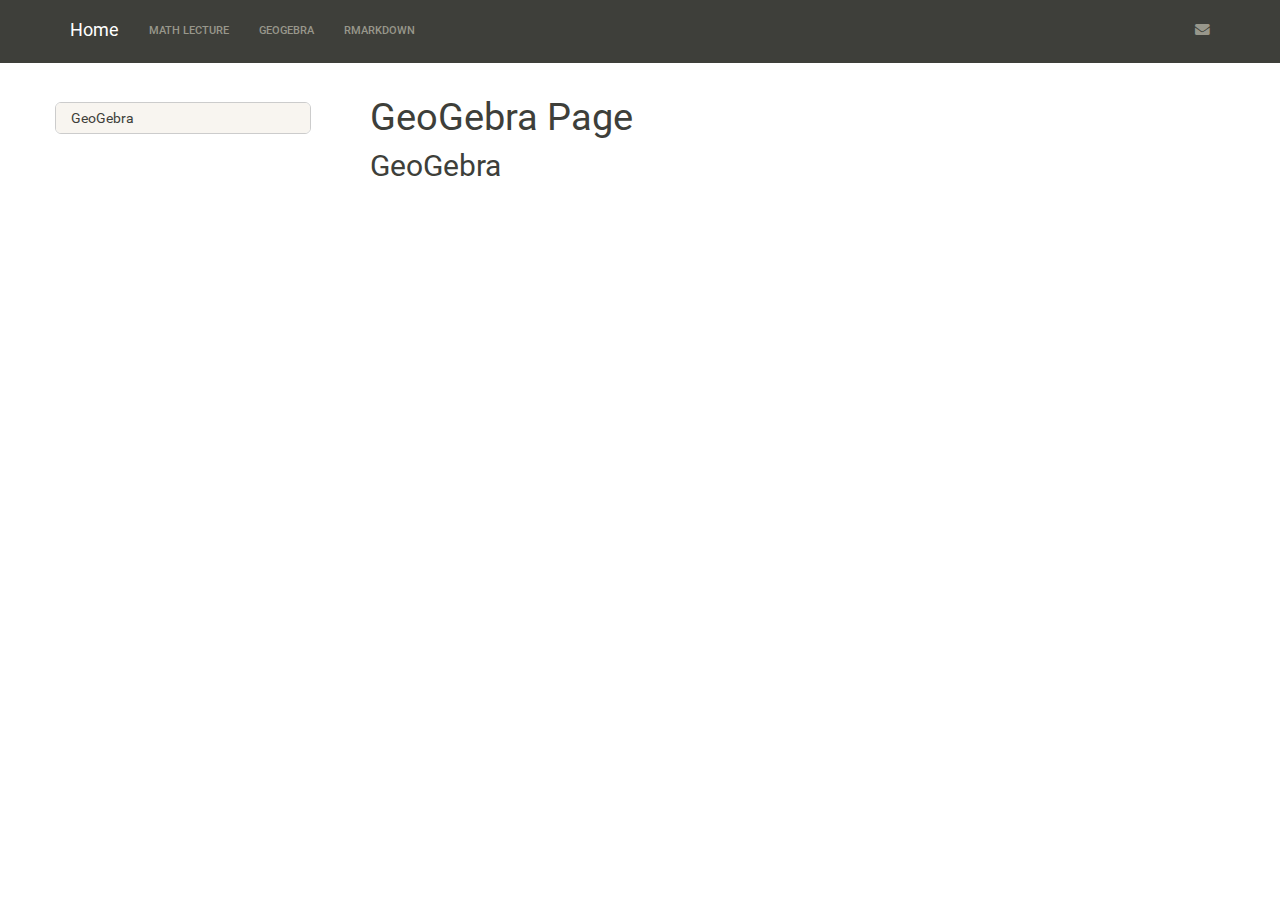
==== commit 86b85a1b: "Major Changes" ====
--- a/docs/about.html
+++ b/docs/about.html
@@ -11,9 +11,9 @@
 
 
 
-<title>About Page</title>
-
-<script src="site_libs/header-attrs-2.11.3/header-attrs.js"></script>
+<title>GeoGebra Page</title>
+
+<script src="site_libs/header-attrs-2.11/header-attrs.js"></script>
 <script src="site_libs/jquery-3.6.0/jquery-3.6.0.min.js"></script>
 <meta name="viewport" content="width=device-width, initial-scale=1" />
 <link href="site_libs/bootstrap-3.3.5/css/sandstone.min.css" rel="stylesheet" />
@@ -320,10 +320,10 @@
     <div id="navbar" class="navbar-collapse collapse">
       <ul class="nav navbar-nav">
         <li>
-  <a href="about.html">About</a>
+  <a href="math-lecture.html">Math Lecture</a>
 </li>
 <li>
-  <a href="absolute-values.html">Math Lecture</a>
+  <a href="geogebra.html">GeoGebra</a>
 </li>
 <li>
   <a href="rmarkdown.html">RMarkdown</a>
@@ -331,7 +331,7 @@
       </ul>
       <ul class="nav navbar-nav navbar-right">
         <li>
-  <a href="mailto:&lt;you@youremail.com&gt;">
+  <a href="mailto:&lt;ambrizjesus74@gmail.com&gt;">
     <span class="fa fa-envelope fa-lg"></span>
      
   </a>
@@ -345,29 +345,20 @@
 
 
 
-<h1 class="title toc-ignore">About Page</h1>
-
-</div>
-
-
-<div id="r-markdown" class="section level2">
-<h2>R Markdown</h2>
-<p>This is an R Markdown document. Markdown is a simple formatting syntax for authoring HTML, PDF, and MS Word documents. For more details on using R Markdown see <a href="http://rmarkdown.rstudio.com" class="uri">http://rmarkdown.rstudio.com</a>.</p>
-<p>When you click the <strong>Knit</strong> button a document will be generated that includes both content as well as the output of any embedded R code chunks within the document. You can embed an R code chunk like this:</p>
-<pre class="r"><code>summary(cars)</code></pre>
-<pre><code>##      speed           dist       
-##  Min.   : 4.0   Min.   :  2.00  
-##  1st Qu.:12.0   1st Qu.: 26.00  
-##  Median :15.0   Median : 36.00  
-##  Mean   :15.4   Mean   : 42.98  
-##  3rd Qu.:19.0   3rd Qu.: 56.00  
-##  Max.   :25.0   Max.   :120.00</code></pre>
-</div>
-<div id="including-plots" class="section level2">
-<h2>Including Plots</h2>
-<p>You can also embed plots, for example:</p>
-<p><img src="about_files/figure-html/pressure-1.png" width="672" /></p>
-<p>Note that the <code>echo = FALSE</code> parameter was added to the code chunk to prevent printing of the R code that generated the plot.</p>
+<h1 class="title toc-ignore">GeoGebra Page</h1>
+
+</div>
+
+
+<script src="https://cdn.geogebra.org/apps/deployggb.js"></script>
+<script src="javascript.js"></script>
+<!-- Section GeoGebra -->
+<div id="geogebra" class="section level2">
+<h2>GeoGebra</h2>
+<div id="ggbApplet1">
+
+</div>
+<p><br/><br/><br/></p>
 </div>
 
 
